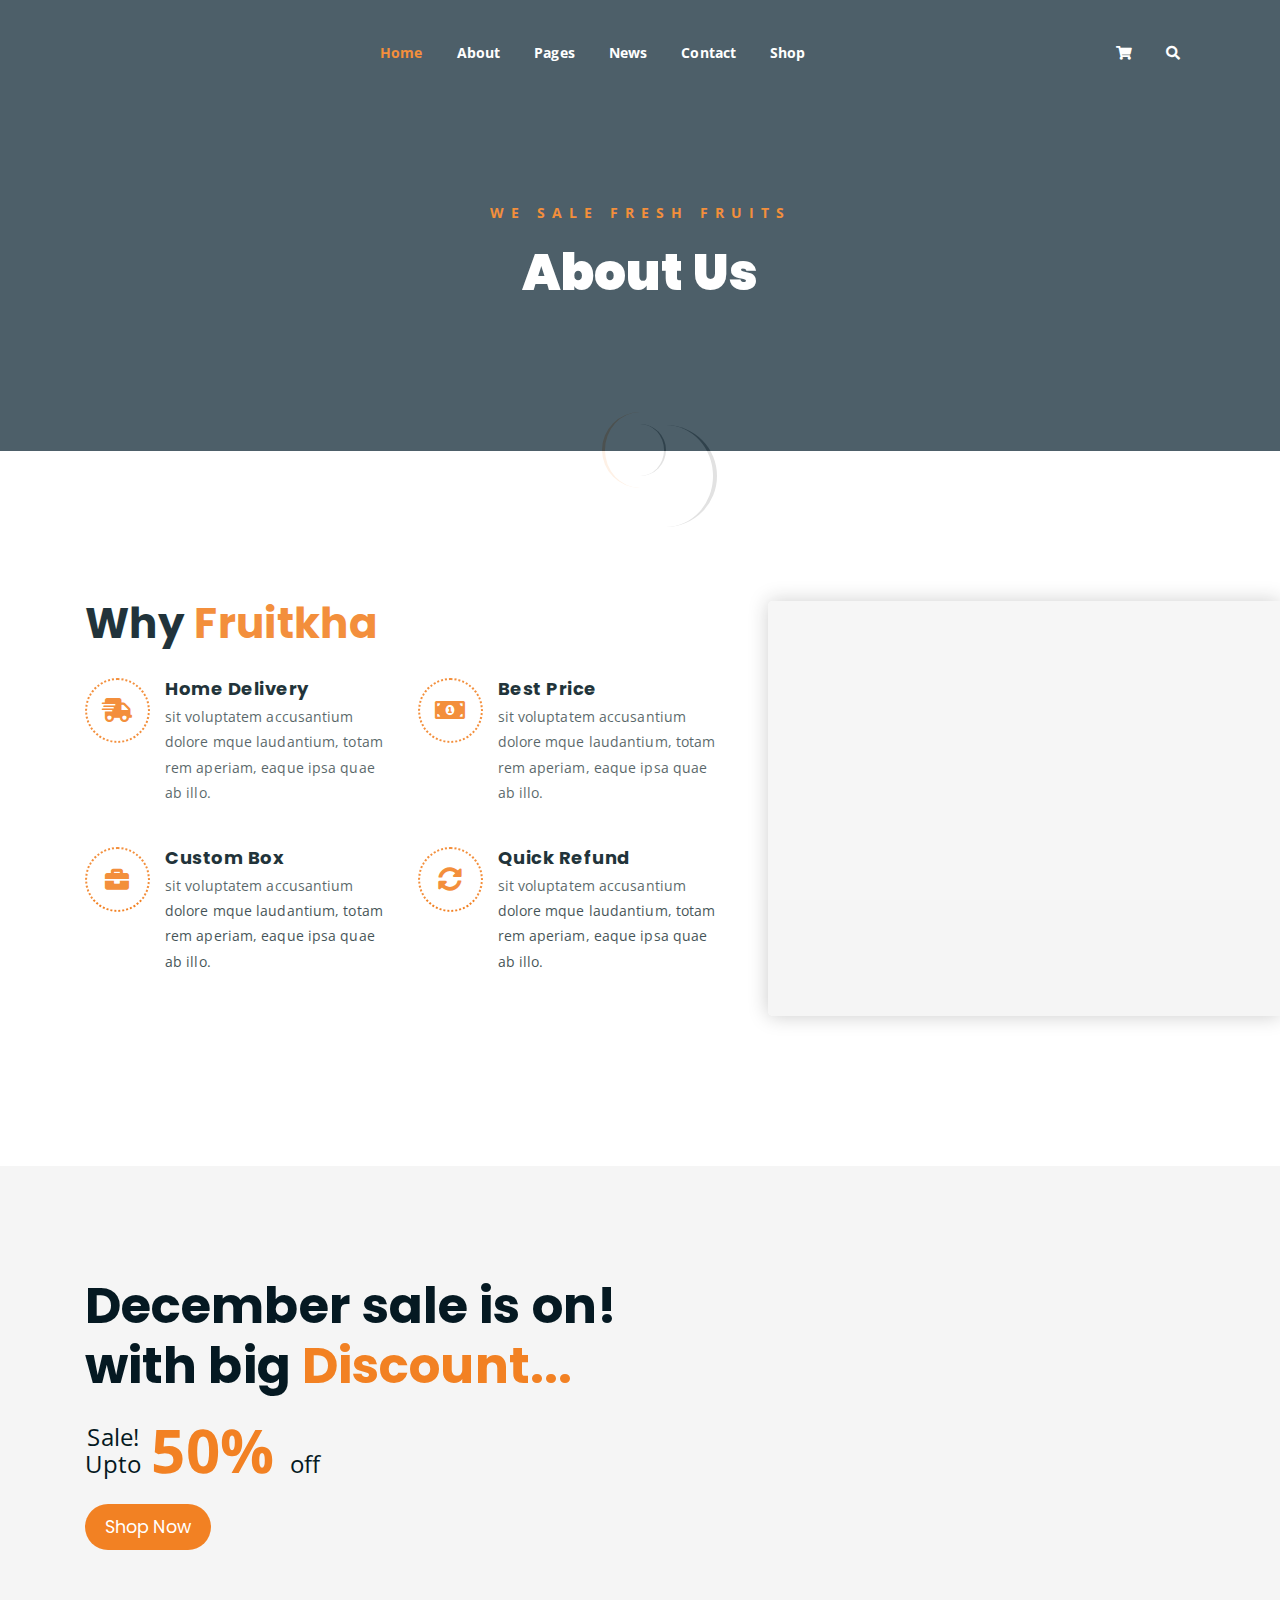
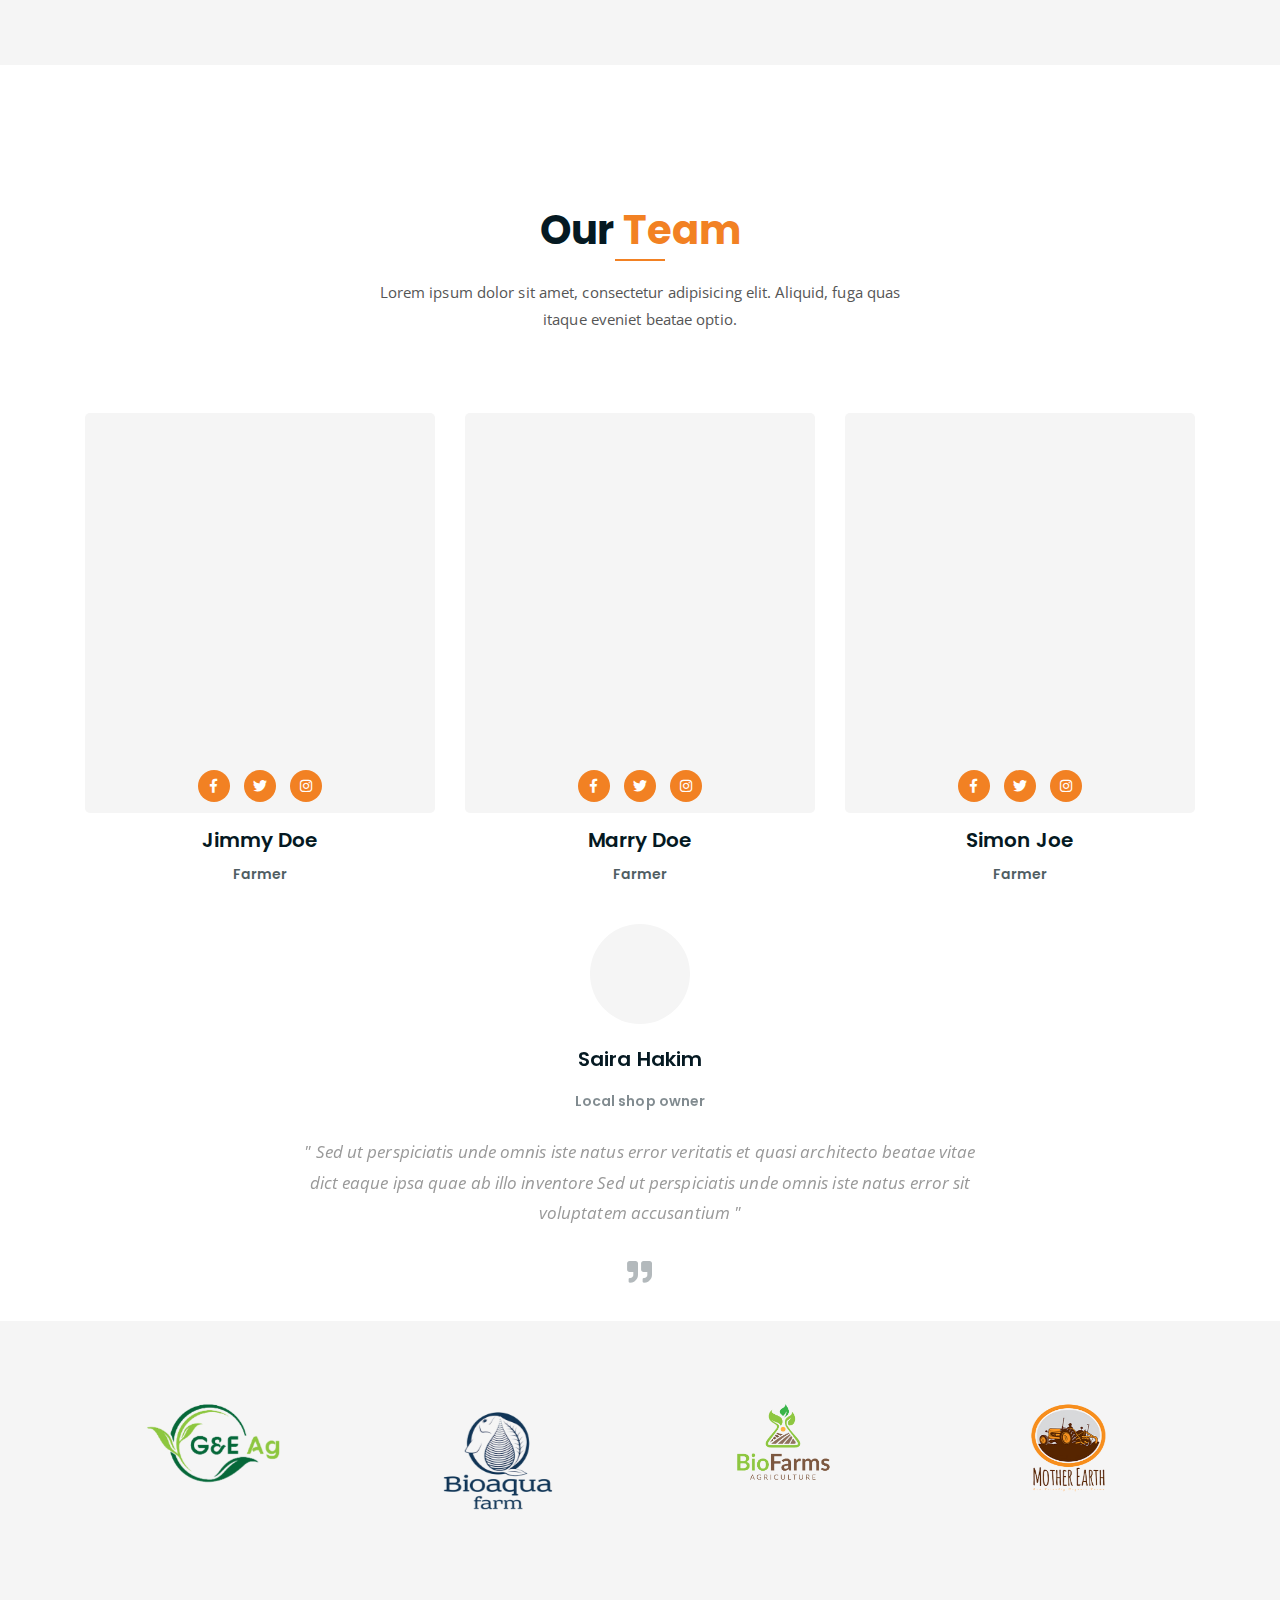
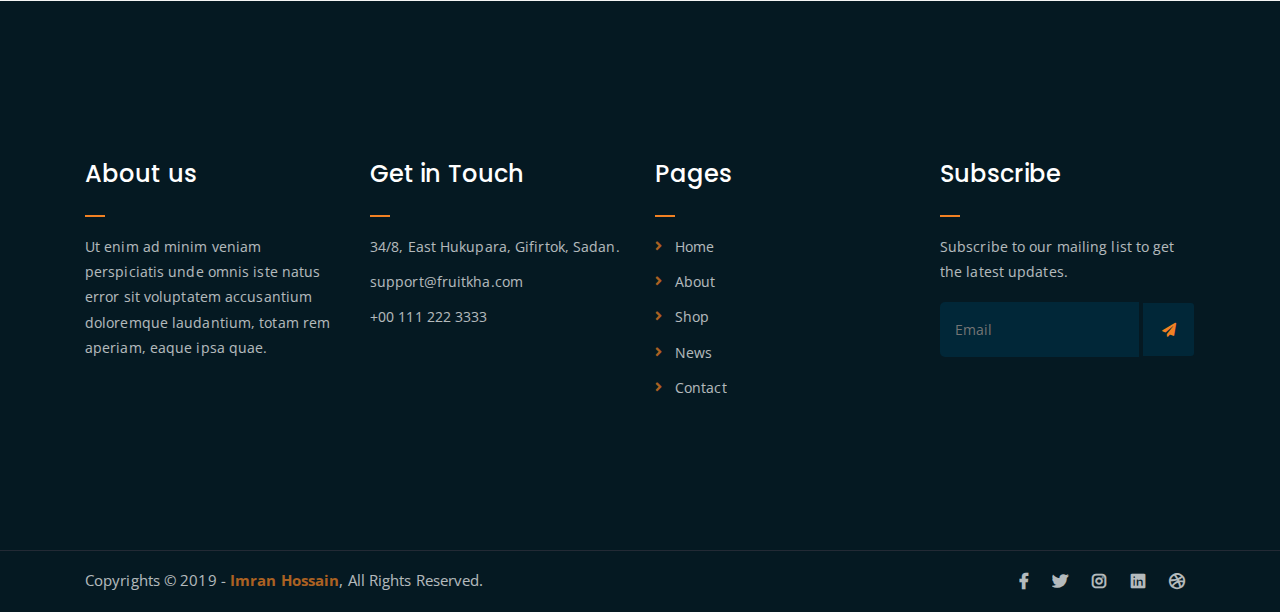
==== HTML CSS/about.html @ 10cfa1f8 "html and css work is in progress: home and gallery pages are near finished" ====
<!DOCTYPE html>
<html lang="en">
<head>
	<meta charset="UTF-8">
	<meta http-equiv="X-UA-Compatible" content="IE=edge">
	<meta name="viewport" content="width=device-width, initial-scale=1">
	<meta name="description" content="Responsive Bootstrap4 Shop Template, Created by Imran Hossain from https://imransdesign.com/">

	<!-- title -->
	<title>About</title>

	<!-- favicon -->
	<link rel="shortcut icon" type="image/png" href="assets/img/favicon.png">
	<!-- google font -->
	<link href="https://fonts.googleapis.com/css?family=Open+Sans:300,400,700" rel="stylesheet">
	<link href="https://fonts.googleapis.com/css?family=Poppins:400,700&display=swap" rel="stylesheet">
	<!-- fontawesome -->
	<link rel="stylesheet" href="assets/css/all.min.css">
	<!-- bootstrap -->
	<link rel="stylesheet" href="assets/bootstrap/css/bootstrap.min.css">
	<!-- owl carousel -->
	<link rel="stylesheet" href="assets/css/owl.carousel.css">
	<!-- magnific popup -->
	<link rel="stylesheet" href="assets/css/magnific-popup.css">
	<!-- animate css -->
	<link rel="stylesheet" href="assets/css/animate.css">
	<!-- mean menu css -->
	<link rel="stylesheet" href="assets/css/meanmenu.min.css">
	<!-- main style -->
	<link rel="stylesheet" href="assets/css/main.css">
	<!-- responsive -->
	<link rel="stylesheet" href="assets/css/responsive.css">

</head>
<body>
	
	<!--PreLoader-->
    <div class="loader">
        <div class="loader-inner">
            <div class="circle"></div>
        </div>
    </div>
    <!--PreLoader Ends-->
	
	<!-- header -->
	<div class="top-header-area" id="sticker">
		<div class="container">
			<div class="row">
				<div class="col-lg-12 col-sm-12 text-center">
					<div class="main-menu-wrap">
						<!-- logo -->
						<div class="site-logo">
							<a href="index.html">
								<img src="assets/img/logo.png" alt="">
							</a>
						</div>
						<!-- logo -->

						<!-- menu start -->
						<nav class="main-menu">
							<ul>
								<li class="current-list-item"><a href="#">Home</a>
									<ul class="sub-menu">
										<li><a href="index.html">Static Home</a></li>
										<li><a href="index_2.html">Slider Home</a></li>
									</ul>
								</li>
								<li><a href="about.html">About</a></li>
								<li><a href="#">Pages</a>
									<ul class="sub-menu">
										<li><a href="404.html">404 page</a></li>
										<li><a href="about.html">About</a></li>
										<li><a href="cart.html">Cart</a></li>
										<li><a href="checkout.html">Check Out</a></li>
										<li><a href="contact.html">Contact</a></li>
										<li><a href="news.html">News</a></li>
										<li><a href="shop.html">Shop</a></li>
									</ul>
								</li>
								<li><a href="news.html">News</a>
									<ul class="sub-menu">
										<li><a href="news.html">News</a></li>
										<li><a href="single-news.html">Single News</a></li>
									</ul>
								</li>
								<li><a href="contact.html">Contact</a></li>
								<li><a href="shop.html">Shop</a>
									<ul class="sub-menu">
										<li><a href="shop.html">Shop</a></li>
										<li><a href="checkout.html">Check Out</a></li>
										<li><a href="single-product.html">Single Product</a></li>
										<li><a href="cart.html">Cart</a></li>
									</ul>
								</li>
								<li>
									<div class="header-icons">
										<a class="shopping-cart" href="cart.html"><i class="fas fa-shopping-cart"></i></a>
										<a class="mobile-hide search-bar-icon" href="#"><i class="fas fa-search"></i></a>
									</div>
								</li>
							</ul>
						</nav>
						<a class="mobile-show search-bar-icon" href="#"><i class="fas fa-search"></i></a>
						<div class="mobile-menu"></div>
						<!-- menu end -->
					</div>
				</div>
			</div>
		</div>
	</div>
	<!-- end header -->

	<!-- search area -->
	<div class="search-area">
		<div class="container">
			<div class="row">
				<div class="col-lg-12">
					<span class="close-btn"><i class="fas fa-window-close"></i></span>
					<div class="search-bar">
						<div class="search-bar-tablecell">
							<h3>Search For:</h3>
							<input type="text" placeholder="Keywords">
							<button type="submit">Search <i class="fas fa-search"></i></button>
						</div>
					</div>
				</div>
			</div>
		</div>
	</div>
	<!-- end search arewa -->
	
	<!-- breadcrumb-section -->
	<div class="breadcrumb-section breadcrumb-bg">
		<div class="container">
			<div class="row">
				<div class="col-lg-8 offset-lg-2 text-center">
					<div class="breadcrumb-text">
						<p>We sale fresh fruits</p>
						<h1>About Us</h1>
					</div>
				</div>
			</div>
		</div>
	</div>
	<!-- end breadcrumb section -->

	<!-- featured section -->
	<div class="feature-bg">
		<div class="container">
			<div class="row">
				<div class="col-lg-7">
					<div class="featured-text">
						<h2 class="pb-3">Why <span class="orange-text">Fruitkha</span></h2>
						<div class="row">
							<div class="col-lg-6 col-md-6 mb-4 mb-md-5">
								<div class="list-box d-flex">
									<div class="list-icon">
										<i class="fas fa-shipping-fast"></i>
									</div>
									<div class="content">
										<h3>Home Delivery</h3>
										<p>sit voluptatem accusantium dolore mque laudantium, totam rem aperiam, eaque ipsa quae ab illo.</p>
									</div>
								</div>
							</div>
							<div class="col-lg-6 col-md-6 mb-5 mb-md-5">
								<div class="list-box d-flex">
									<div class="list-icon">
										<i class="fas fa-money-bill-alt"></i>
									</div>
									<div class="content">
										<h3>Best Price</h3>
										<p>sit voluptatem accusantium dolore mque laudantium, totam rem aperiam, eaque ipsa quae ab illo.</p>
									</div>
								</div>
							</div>
							<div class="col-lg-6 col-md-6 mb-5 mb-md-5">
								<div class="list-box d-flex">
									<div class="list-icon">
										<i class="fas fa-briefcase"></i>
									</div>
									<div class="content">
										<h3>Custom Box</h3>
										<p>sit voluptatem accusantium dolore mque laudantium, totam rem aperiam, eaque ipsa quae ab illo.</p>
									</div>
								</div>
							</div>
							<div class="col-lg-6 col-md-6">
								<div class="list-box d-flex">
									<div class="list-icon">
										<i class="fas fa-sync-alt"></i>
									</div>
									<div class="content">
										<h3>Quick Refund</h3>
										<p>sit voluptatem accusantium dolore mque laudantium, totam rem aperiam, eaque ipsa quae ab illo.</p>
									</div>
								</div>
							</div>
						</div>
					</div>
				</div>
			</div>
		</div>
	</div>
	<!-- end featured section -->

	<!-- shop banner -->
	<section class="shop-banner">
    	<div class="container">
        	<h3>December sale is on! <br> with big <span class="orange-text">Discount...</span></h3>
            <div class="sale-percent"><span>Sale! <br> Upto</span>50% <span>off</span></div>
            <a href="shop.html" class="cart-btn btn-lg">Shop Now</a>
        </div>
    </section>
	<!-- end shop banner -->

	<!-- team section -->
	<div class="mt-150">
		<div class="container">
			<div class="row">
				<div class="col-lg-8 offset-lg-2 text-center">
					<div class="section-title">
						<h3>Our <span class="orange-text">Team</span></h3>
						<p>Lorem ipsum dolor sit amet, consectetur adipisicing elit. Aliquid, fuga quas itaque eveniet beatae optio.</p>
					</div>
				</div>
			</div>
			<div class="row">
				<div class="col-lg-4 col-md-6">
					<div class="single-team-item">
						<div class="team-bg team-bg-1"></div>
						<h4>Jimmy Doe <span>Farmer</span></h4>
						<ul class="social-link-team">
							<li><a href="#" target="_blank"><i class="fab fa-facebook-f"></i></a></li>
							<li><a href="#" target="_blank"><i class="fab fa-twitter"></i></a></li>
							<li><a href="#" target="_blank"><i class="fab fa-instagram"></i></a></li>
						</ul>
					</div>
				</div>
				<div class="col-lg-4 col-md-6">
					<div class="single-team-item">
						<div class="team-bg team-bg-2"></div>
						<h4>Marry Doe <span>Farmer</span></h4>
						<ul class="social-link-team">
							<li><a href="#" target="_blank"><i class="fab fa-facebook-f"></i></a></li>
							<li><a href="#" target="_blank"><i class="fab fa-twitter"></i></a></li>
							<li><a href="#" target="_blank"><i class="fab fa-instagram"></i></a></li>
						</ul>
					</div>
				</div>
				<div class="col-lg-4 col-md-6 offset-md-3 offset-lg-0">
					<div class="single-team-item">
						<div class="team-bg team-bg-3"></div>
						<h4>Simon Joe <span>Farmer</span></h4>
						<ul class="social-link-team">
							<li><a href="#" target="_blank"><i class="fab fa-facebook-f"></i></a></li>
							<li><a href="#" target="_blank"><i class="fab fa-twitter"></i></a></li>
							<li><a href="#" target="_blank"><i class="fab fa-instagram"></i></a></li>
						</ul>
					</div>
				</div>
			</div>
		</div>
	</div>
	<!-- end team section -->

	<!-- testimonail-section -->
	<div class="testimonail-section mt-80 mb-150">
		<div class="container">
			<div class="row">
				<div class="col-lg-10 offset-lg-1 text-center">
					<div class="testimonial-sliders">
						<div class="single-testimonial-slider">
							<div class="client-avater">
								<img src="assets/img/avaters/avatar1.png" alt="">
							</div>
							<div class="client-meta">
								<h3>Saira Hakim <span>Local shop owner</span></h3>
								<p class="testimonial-body">
									" Sed ut perspiciatis unde omnis iste natus error veritatis et  quasi architecto beatae vitae dict eaque ipsa quae ab illo inventore Sed ut perspiciatis unde omnis iste natus error sit voluptatem accusantium "
								</p>
								<div class="last-icon">
									<i class="fas fa-quote-right"></i>
								</div>
							</div>
						</div>
						<div class="single-testimonial-slider">
							<div class="client-avater">
								<img src="assets/img/avaters/avatar2.png" alt="">
							</div>
							<div class="client-meta">
								<h3>David Niph <span>Local shop owner</span></h3>
								<p class="testimonial-body">
									" Sed ut perspiciatis unde omnis iste natus error veritatis et  quasi architecto beatae vitae dict eaque ipsa quae ab illo inventore Sed ut perspiciatis unde omnis iste natus error sit voluptatem accusantium "
								</p>
								<div class="last-icon">
									<i class="fas fa-quote-right"></i>
								</div>
							</div>
						</div>
						<div class="single-testimonial-slider">
							<div class="client-avater">
								<img src="assets/img/avaters/avatar3.png" alt="">
							</div>
							<div class="client-meta">
								<h3>Jacob Sikim <span>Local shop owner</span></h3>
								<p class="testimonial-body">
									" Sed ut perspiciatis unde omnis iste natus error veritatis et  quasi architecto beatae vitae dict eaque ipsa quae ab illo inventore Sed ut perspiciatis unde omnis iste natus error sit voluptatem accusantium "
								</p>
								<div class="last-icon">
									<i class="fas fa-quote-right"></i>
								</div>
							</div>
						</div>
					</div>
				</div>
			</div>
		</div>
	</div>
	<!-- end testimonail-section -->

	<!-- logo carousel -->
	<div class="logo-carousel-section">
		<div class="container">
			<div class="row">
				<div class="col-lg-12">
					<div class="logo-carousel-inner">
						<div class="single-logo-item">
							<img src="assets/img/company-logos/1.png" alt="">
						</div>
						<div class="single-logo-item">
							<img src="assets/img/company-logos/2.png" alt="">
						</div>
						<div class="single-logo-item">
							<img src="assets/img/company-logos/3.png" alt="">
						</div>
						<div class="single-logo-item">
							<img src="assets/img/company-logos/4.png" alt="">
						</div>
						<div class="single-logo-item">
							<img src="assets/img/company-logos/5.png" alt="">
						</div>
					</div>
				</div>
			</div>
		</div>
	</div>
	<!-- end logo carousel -->

	<!-- footer -->
	<div class="footer-area">
		<div class="container">
			<div class="row">
				<div class="col-lg-3 col-md-6">
					<div class="footer-box about-widget">
						<h2 class="widget-title">About us</h2>
						<p>Ut enim ad minim veniam perspiciatis unde omnis iste natus error sit voluptatem accusantium doloremque laudantium, totam rem aperiam, eaque ipsa quae.</p>
					</div>
				</div>
				<div class="col-lg-3 col-md-6">
					<div class="footer-box get-in-touch">
						<h2 class="widget-title">Get in Touch</h2>
						<ul>
							<li>34/8, East Hukupara, Gifirtok, Sadan.</li>
							<li>support@fruitkha.com</li>
							<li>+00 111 222 3333</li>
						</ul>
					</div>
				</div>
				<div class="col-lg-3 col-md-6">
					<div class="footer-box pages">
						<h2 class="widget-title">Pages</h2>
						<ul>
							<li><a href="index.html">Home</a></li>
							<li><a href="about.html">About</a></li>
							<li><a href="services.html">Shop</a></li>
							<li><a href="news.html">News</a></li>
							<li><a href="contact.html">Contact</a></li>
						</ul>
					</div>
				</div>
				<div class="col-lg-3 col-md-6">
					<div class="footer-box subscribe">
						<h2 class="widget-title">Subscribe</h2>
						<p>Subscribe to our mailing list to get the latest updates.</p>
						<form action="index.html">
							<input type="email" placeholder="Email">
							<button type="submit"><i class="fas fa-paper-plane"></i></button>
						</form>
					</div>
				</div>
			</div>
		</div>
	</div>
	<!-- end footer -->
	
	<!-- copyright -->
	<div class="copyright">
		<div class="container">
			<div class="row">
				<div class="col-lg-6 col-md-12">
					<p>Copyrights &copy; 2019 - <a href="https://imransdesign.com/">Imran Hossain</a>,  All Rights Reserved.</p>
				</div>
				<div class="col-lg-6 text-right col-md-12">
					<div class="social-icons">
						<ul>
							<li><a href="#" target="_blank"><i class="fab fa-facebook-f"></i></a></li>
							<li><a href="#" target="_blank"><i class="fab fa-twitter"></i></a></li>
							<li><a href="#" target="_blank"><i class="fab fa-instagram"></i></a></li>
							<li><a href="#" target="_blank"><i class="fab fa-linkedin"></i></a></li>
							<li><a href="#" target="_blank"><i class="fab fa-dribbble"></i></a></li>
						</ul>
					</div>
				</div>
			</div>
		</div>
	</div>
	<!-- end copyright -->
	
	<!-- jquery -->
	<script src="assets/js/jquery-1.11.3.min.js"></script>
	<!-- bootstrap -->
	<script src="assets/bootstrap/js/bootstrap.min.js"></script>
	<!-- count down -->
	<script src="assets/js/jquery.countdown.js"></script>
	<!-- isotope -->
	<script src="assets/js/jquery.isotope-3.0.6.min.js"></script>
	<!-- waypoints -->
	<script src="assets/js/waypoints.js"></script>
	<!-- owl carousel -->
	<script src="assets/js/owl.carousel.min.js"></script>
	<!-- magnific popup -->
	<script src="assets/js/jquery.magnific-popup.min.js"></script>
	<!-- mean menu -->
	<script src="assets/js/jquery.meanmenu.min.js"></script>
	<!-- sticker js -->
	<script src="assets/js/sticker.js"></script>
	<!-- main js -->
	<script src="assets/js/main.js"></script>

</body>
</html>
---- HTML CSS/assets/css/all.min.css ----
.fa,.fab,.fal,.far,.fas{-moz-osx-font-smoothing:grayscale;-webkit-font-smoothing:antialiased;display:inline-block;font-style:normal;font-variant:normal;text-rendering:auto;line-height:1}.fa-lg{font-size:1.33333em;line-height:.75em;vertical-align:-.0667em}.fa-xs{font-size:.75em}.fa-sm{font-size:.875em}.fa-1x{font-size:1em}.fa-2x{font-size:2em}.fa-3x{font-size:3em}.fa-4x{font-size:4em}.fa-5x{font-size:5em}.fa-6x{font-size:6em}.fa-7x{font-size:7em}.fa-8x{font-size:8em}.fa-9x{font-size:9em}.fa-10x{font-size:10em}.fa-fw{text-align:center;width:1.25em}.fa-ul{list-style-type:none;margin-left:2.5em;padding-left:0}.fa-ul>li{position:relative}.fa-li{left:-2em;position:absolute;text-align:center;width:2em;line-height:inherit}.fa-border{border:.08em solid #eee;border-radius:.1em;padding:.2em .25em .15em}.fa-pull-left{float:left}.fa-pull-right{float:right}.fa.fa-pull-left,.fab.fa-pull-left,.fal.fa-pull-left,.far.fa-pull-left,.fas.fa-pull-left{margin-right:.3em}.fa.fa-pull-right,.fab.fa-pull-right,.fal.fa-pull-right,.far.fa-pull-right,.fas.fa-pull-right{margin-left:.3em}.fa-spin{animation:fa-spin 2s infinite linear}.fa-pulse{animation:fa-spin 1s infinite steps(8)}@keyframes fa-spin{0%{transform:rotate(0deg)}to{transform:rotate(1turn)}}.fa-rotate-90{-ms-filter:"progid:DXImageTransform.Microsoft.BasicImage(rotation=1)";transform:rotate(90deg)}.fa-rotate-180{-ms-filter:"progid:DXImageTransform.Microsoft.BasicImage(rotation=2)";transform:rotate(180deg)}.fa-rotate-270{-ms-filter:"progid:DXImageTransform.Microsoft.BasicImage(rotation=3)";transform:rotate(270deg)}.fa-flip-horizontal{-ms-filter:"progid:DXImageTransform.Microsoft.BasicImage(rotation=0, mirror=1)";transform:scaleX(-1)}.fa-flip-vertical{transform:scaleY(-1)}.fa-flip-horizontal.fa-flip-vertical,.fa-flip-vertical{-ms-filter:"progid:DXImageTransform.Microsoft.BasicImage(rotation=2, mirror=1)"}.fa-flip-horizontal.fa-flip-vertical{transform:scale(-1)}:root .fa-flip-horizontal,:root .fa-flip-vertical,:root .fa-rotate-90,:root .fa-rotate-180,:root .fa-rotate-270{filter:none}.fa-stack{display:inline-block;height:2em;line-height:2em;position:relative;vertical-align:middle;width:2.5em}.fa-stack-1x,.fa-stack-2x{left:0;position:absolute;text-align:center;width:100%}.fa-stack-1x{line-height:inherit}.fa-stack-2x{font-size:2em}.fa-inverse{color:#fff}.fa-500px:before{content:"\f26e"}.fa-accessible-icon:before{content:"\f368"}.fa-accusoft:before{content:"\f369"}.fa-acquisitions-incorporated:before{content:"\f6af"}.fa-ad:before{content:"\f641"}.fa-address-book:before{content:"\f2b9"}.fa-address-card:before{content:"\f2bb"}.fa-adjust:before{content:"\f042"}.fa-adn:before{content:"\f170"}.fa-adobe:before{content:"\f778"}.fa-adversal:before{content:"\f36a"}.fa-affiliatetheme:before{content:"\f36b"}.fa-air-freshener:before{content:"\f5d0"}.fa-algolia:before{content:"\f36c"}.fa-align-center:before{content:"\f037"}.fa-align-justify:before{content:"\f039"}.fa-align-left:before{content:"\f036"}.fa-align-right:before{content:"\f038"}.fa-alipay:before{content:"\f642"}.fa-allergies:before{content:"\f461"}.fa-amazon:before{content:"\f270"}.fa-amazon-pay:before{content:"\f42c"}.fa-ambulance:before{content:"\f0f9"}.fa-american-sign-language-interpreting:before{content:"\f2a3"}.fa-amilia:before{content:"\f36d"}.fa-anchor:before{content:"\f13d"}.fa-android:before{content:"\f17b"}.fa-angellist:before{content:"\f209"}.fa-angle-double-down:before{content:"\f103"}.fa-angle-double-left:before{content:"\f100"}.fa-angle-double-right:before{content:"\f101"}.fa-angle-double-up:before{content:"\f102"}.fa-angle-down:before{content:"\f107"}.fa-angle-left:before{content:"\f104"}.fa-angle-right:before{content:"\f105"}.fa-angle-up:before{content:"\f106"}.fa-angry:before{content:"\f556"}.fa-angrycreative:before{content:"\f36e"}.fa-angular:before{content:"\f420"}.fa-ankh:before{content:"\f644"}.fa-app-store:before{content:"\f36f"}.fa-app-store-ios:before{content:"\f370"}.fa-apper:before{content:"\f371"}.fa-apple:before{content:"\f179"}.fa-apple-alt:before{content:"\f5d1"}.fa-apple-pay:before{content:"\f415"}.fa-archive:before{content:"\f187"}.fa-archway:before{content:"\f557"}.fa-arrow-alt-circle-down:before{content:"\f358"}.fa-arrow-alt-circle-left:before{content:"\f359"}.fa-arrow-alt-circle-right:before{content:"\f35a"}.fa-arrow-alt-circle-up:before{content:"\f35b"}.fa-arrow-circle-down:before{content:"\f0ab"}.fa-arrow-circle-left:before{content:"\f0a8"}.fa-arrow-circle-right:before{content:"\f0a9"}.fa-arrow-circle-up:before{content:"\f0aa"}.fa-arrow-down:before{content:"\f063"}.fa-arrow-left:before{content:"\f060"}.fa-arrow-right:before{content:"\f061"}.fa-arrow-up:before{content:"\f062"}.fa-arrows-alt:before{content:"\f0b2"}.fa-arrows-alt-h:before{content:"\f337"}.fa-arrows-alt-v:before{content:"\f338"}.fa-artstation:before{content:"\f77a"}.fa-assistive-listening-systems:before{content:"\f2a2"}.fa-asterisk:before{content:"\f069"}.fa-asymmetrik:before{content:"\f372"}.fa-at:before{content:"\f1fa"}.fa-atlas:before{content:"\f558"}.fa-atlassian:before{content:"\f77b"}.fa-atom:before{content:"\f5d2"}.fa-audible:before{content:"\f373"}.fa-audio-description:before{content:"\f29e"}.fa-autoprefixer:before{content:"\f41c"}.fa-avianex:before{content:"\f374"}.fa-aviato:before{content:"\f421"}.fa-award:before{content:"\f559"}.fa-aws:before{content:"\f375"}.fa-baby:before{content:"\f77c"}.fa-baby-carriage:before{content:"\f77d"}.fa-backspace:before{content:"\f55a"}.fa-backward:before{content:"\f04a"}.fa-balance-scale:before{content:"\f24e"}.fa-ban:before{content:"\f05e"}.fa-band-aid:before{content:"\f462"}.fa-bandcamp:before{content:"\f2d5"}.fa-barcode:before{content:"\f02a"}.fa-bars:before{content:"\f0c9"}.fa-baseball-ball:before{content:"\f433"}.fa-basketball-ball:before{content:"\f434"}.fa-bath:before{content:"\f2cd"}.fa-battery-empty:before{content:"\f244"}.fa-battery-full:before{content:"\f240"}.fa-battery-half:before{content:"\f242"}.fa-battery-quarter:before{content:"\f243"}.fa-battery-three-quarters:before{content:"\f241"}.fa-bed:before{content:"\f236"}.fa-beer:before{content:"\f0fc"}.fa-behance:before{content:"\f1b4"}.fa-behance-square:before{content:"\f1b5"}.fa-bell:before{content:"\f0f3"}.fa-bell-slash:before{content:"\f1f6"}.fa-bezier-curve:before{content:"\f55b"}.fa-bible:before{content:"\f647"}.fa-bicycle:before{content:"\f206"}.fa-bimobject:before{content:"\f378"}.fa-binoculars:before{content:"\f1e5"}.fa-biohazard:before{content:"\f780"}.fa-birthday-cake:before{content:"\f1fd"}.fa-bitbucket:before{content:"\f171"}.fa-bitcoin:before{content:"\f379"}.fa-bity:before{content:"\f37a"}.fa-black-tie:before{content:"\f27e"}.fa-blackberry:before{content:"\f37b"}.fa-blender:before{content:"\f517"}.fa-blender-phone:before{content:"\f6b6"}.fa-blind:before{content:"\f29d"}.fa-blog:before{content:"\f781"}.fa-blogger:before{content:"\f37c"}.fa-blogger-b:before{content:"\f37d"}.fa-bluetooth:before{content:"\f293"}.fa-bluetooth-b:before{content:"\f294"}.fa-bold:before{content:"\f032"}.fa-bolt:before{content:"\f0e7"}.fa-bomb:before{content:"\f1e2"}.fa-bone:before{content:"\f5d7"}.fa-bong:before{content:"\f55c"}.fa-book:before{content:"\f02d"}.fa-book-dead:before{content:"\f6b7"}.fa-book-open:before{content:"\f518"}.fa-book-reader:before{content:"\f5da"}.fa-bookmark:before{content:"\f02e"}.fa-bowling-ball:before{content:"\f436"}.fa-box:before{content:"\f466"}.fa-box-open:before{content:"\f49e"}.fa-boxes:before{content:"\f468"}.fa-braille:before{content:"\f2a1"}.fa-brain:before{content:"\f5dc"}.fa-briefcase:before{content:"\f0b1"}.fa-briefcase-medical:before{content:"\f469"}.fa-broadcast-tower:before{content:"\f519"}.fa-broom:before{content:"\f51a"}.fa-brush:before{content:"\f55d"}.fa-btc:before{content:"\f15a"}.fa-bug:before{content:"\f188"}.fa-building:before{content:"\f1ad"}.fa-bullhorn:before{content:"\f0a1"}.fa-bullseye:before{content:"\f140"}.fa-burn:before{content:"\f46a"}.fa-buromobelexperte:before{content:"\f37f"}.fa-bus:before{content:"\f207"}.fa-bus-alt:before{content:"\f55e"}.fa-business-time:before{content:"\f64a"}.fa-buysellads:before{content:"\f20d"}.fa-calculator:before{content:"\f1ec"}.fa-calendar:before{content:"\f133"}.fa-calendar-alt:before{content:"\f073"}.fa-calendar-check:before{content:"\f274"}.fa-calendar-day:before{content:"\f783"}.fa-calendar-minus:before{content:"\f272"}.fa-calendar-plus:before{content:"\f271"}.fa-calendar-times:before{content:"\f273"}.fa-calendar-week:before{content:"\f784"}.fa-camera:before{content:"\f030"}.fa-camera-retro:before{content:"\f083"}.fa-campground:before{content:"\f6bb"}.fa-canadian-maple-leaf:before{content:"\f785"}.fa-candy-cane:before{content:"\f786"}.fa-cannabis:before{content:"\f55f"}.fa-capsules:before{content:"\f46b"}.fa-car:before{content:"\f1b9"}.fa-car-alt:before{content:"\f5de"}.fa-car-battery:before{content:"\f5df"}.fa-car-crash:before{content:"\f5e1"}.fa-car-side:before{content:"\f5e4"}.fa-caret-down:before{content:"\f0d7"}.fa-caret-left:before{content:"\f0d9"}.fa-caret-right:before{content:"\f0da"}.fa-caret-square-down:before{content:"\f150"}.fa-caret-square-left:before{content:"\f191"}.fa-caret-square-right:before{content:"\f152"}.fa-caret-square-up:before{content:"\f151"}.fa-caret-up:before{content:"\f0d8"}.fa-carrot:before{content:"\f787"}.fa-cart-arrow-down:before{content:"\f218"}.fa-cart-plus:before{content:"\f217"}.fa-cash-register:before{content:"\f788"}.fa-cat:before{content:"\f6be"}.fa-cc-amazon-pay:before{content:"\f42d"}.fa-cc-amex:before{content:"\f1f3"}.fa-cc-apple-pay:before{content:"\f416"}.fa-cc-diners-club:before{content:"\f24c"}.fa-cc-discover:before{content:"\f1f2"}.fa-cc-jcb:before{content:"\f24b"}.fa-cc-mastercard:before{content:"\f1f1"}.fa-cc-paypal:before{content:"\f1f4"}.fa-cc-stripe:before{content:"\f1f5"}.fa-cc-visa:before{content:"\f1f0"}.fa-centercode:before{content:"\f380"}.fa-centos:before{content:"\f789"}.fa-certificate:before{content:"\f0a3"}.fa-chair:before{content:"\f6c0"}.fa-chalkboard:before{content:"\f51b"}.fa-chalkboard-teacher:before{content:"\f51c"}.fa-charging-station:before{content:"\f5e7"}.fa-chart-area:before{content:"\f1fe"}.fa-chart-bar:before{content:"\f080"}.fa-chart-line:before{content:"\f201"}.fa-chart-pie:before{content:"\f200"}.fa-check:before{content:"\f00c"}.fa-check-circle:before{content:"\f058"}.fa-check-double:before{content:"\f560"}.fa-check-square:before{content:"\f14a"}.fa-chess:before{content:"\f439"}.fa-chess-bishop:before{content:"\f43a"}.fa-chess-board:before{content:"\f43c"}.fa-chess-king:before{content:"\f43f"}.fa-chess-knight:before{content:"\f441"}.fa-chess-pawn:before{content:"\f443"}.fa-chess-queen:before{content:"\f445"}.fa-chess-rook:before{content:"\f447"}.fa-chevron-circle-down:before{content:"\f13a"}.fa-chevron-circle-left:before{content:"\f137"}.fa-chevron-circle-right:before{content:"\f138"}.fa-chevron-circle-up:before{content:"\f139"}.fa-chevron-down:before{content:"\f078"}.fa-chevron-left:before{content:"\f053"}.fa-chevron-right:before{content:"\f054"}.fa-chevron-up:before{content:"\f077"}.fa-child:before{content:"\f1ae"}.fa-chrome:before{content:"\f268"}.fa-church:before{content:"\f51d"}.fa-circle:before{content:"\f111"}.fa-circle-notch:before{content:"\f1ce"}.fa-city:before{content:"\f64f"}.fa-clipboard:before{content:"\f328"}.fa-clipboard-check:before{content:"\f46c"}.fa-clipboard-list:before{content:"\f46d"}.fa-clock:before{content:"\f017"}.fa-clone:before{content:"\f24d"}.fa-closed-captioning:before{content:"\f20a"}.fa-cloud:before{content:"\f0c2"}.fa-cloud-download-alt:before{content:"\f381"}.fa-cloud-meatball:before{content:"\f73b"}.fa-cloud-moon:before{content:"\f6c3"}.fa-cloud-moon-rain:before{content:"\f73c"}.fa-cloud-rain:before{content:"\f73d"}.fa-cloud-showers-heavy:before{content:"\f740"}.fa-cloud-sun:before{content:"\f6c4"}.fa-cloud-sun-rain:before{content:"\f743"}.fa-cloud-upload-alt:before{content:"\f382"}.fa-cloudscale:before{content:"\f383"}.fa-cloudsmith:before{content:"\f384"}.fa-cloudversify:before{content:"\f385"}.fa-cocktail:before{content:"\f561"}.fa-code:before{content:"\f121"}.fa-code-branch:before{content:"\f126"}.fa-codepen:before{content:"\f1cb"}.fa-codiepie:before{content:"\f284"}.fa-coffee:before{content:"\f0f4"}.fa-cog:before{content:"\f013"}.fa-cogs:before{content:"\f085"}.fa-coins:before{content:"\f51e"}.fa-columns:before{content:"\f0db"}.fa-comment:before{content:"\f075"}.fa-comment-alt:before{content:"\f27a"}.fa-comment-dollar:before{content:"\f651"}.fa-comment-dots:before{content:"\f4ad"}.fa-comment-slash:before{content:"\f4b3"}.fa-comments:before{content:"\f086"}.fa-comments-dollar:before{content:"\f653"}.fa-compact-disc:before{content:"\f51f"}.fa-compass:before{content:"\f14e"}.fa-compress:before{content:"\f066"}.fa-compress-arrows-alt:before{content:"\f78c"}.fa-concierge-bell:before{content:"\f562"}.fa-confluence:before{content:"\f78d"}.fa-connectdevelop:before{content:"\f20e"}.fa-contao:before{content:"\f26d"}.fa-cookie:before{content:"\f563"}.fa-cookie-bite:before{content:"\f564"}.fa-copy:before{content:"\f0c5"}.fa-copyright:before{content:"\f1f9"}.fa-couch:before{content:"\f4b8"}.fa-cpanel:before{content:"\f388"}.fa-creative-commons:before{content:"\f25e"}.fa-creative-commons-by:before{content:"\f4e7"}.fa-creative-commons-nc:before{content:"\f4e8"}.fa-creative-commons-nc-eu:before{content:"\f4e9"}.fa-creative-commons-nc-jp:before{content:"\f4ea"}.fa-creative-commons-nd:before{content:"\f4eb"}.fa-creative-commons-pd:before{content:"\f4ec"}.fa-creative-commons-pd-alt:before{content:"\f4ed"}.fa-creative-commons-remix:before{content:"\f4ee"}.fa-creative-commons-sa:before{content:"\f4ef"}.fa-creative-commons-sampling:before{content:"\f4f0"}.fa-creative-commons-sampling-plus:before{content:"\f4f1"}.fa-creative-commons-share:before{content:"\f4f2"}.fa-creative-commons-zero:before{content:"\f4f3"}.fa-credit-card:before{content:"\f09d"}.fa-critical-role:before{content:"\f6c9"}.fa-crop:before{content:"\f125"}.fa-crop-alt:before{content:"\f565"}.fa-cross:before{content:"\f654"}.fa-crosshairs:before{content:"\f05b"}.fa-crow:before{content:"\f520"}.fa-crown:before{content:"\f521"}.fa-css3:before{content:"\f13c"}.fa-css3-alt:before{content:"\f38b"}.fa-cube:before{content:"\f1b2"}.fa-cubes:before{content:"\f1b3"}.fa-cut:before{content:"\f0c4"}.fa-cuttlefish:before{content:"\f38c"}.fa-d-and-d:before{content:"\f38d"}.fa-d-and-d-beyond:before{content:"\f6ca"}.fa-dashcube:before{content:"\f210"}.fa-database:before{content:"\f1c0"}.fa-deaf:before{content:"\f2a4"}.fa-delicious:before{content:"\f1a5"}.fa-democrat:before{content:"\f747"}.fa-deploydog:before{content:"\f38e"}.fa-deskpro:before{content:"\f38f"}.fa-desktop:before{content:"\f108"}.fa-dev:before{content:"\f6cc"}.fa-deviantart:before{content:"\f1bd"}.fa-dharmachakra:before{content:"\f655"}.fa-dhl:before{content:"\f790"}.fa-diagnoses:before{content:"\f470"}.fa-diaspora:before{content:"\f791"}.fa-dice:before{content:"\f522"}.fa-dice-d20:before{content:"\f6cf"}.fa-dice-d6:before{content:"\f6d1"}.fa-dice-five:before{content:"\f523"}.fa-dice-four:before{content:"\f524"}.fa-dice-one:before{content:"\f525"}.fa-dice-six:before{content:"\f526"}.fa-dice-three:before{content:"\f527"}.fa-dice-two:before{content:"\f528"}.fa-digg:before{content:"\f1a6"}.fa-digital-ocean:before{content:"\f391"}.fa-digital-tachograph:before{content:"\f566"}.fa-directions:before{content:"\f5eb"}.fa-discord:before{content:"\f392"}.fa-discourse:before{content:"\f393"}.fa-divide:before{content:"\f529"}.fa-dizzy:before{content:"\f567"}.fa-dna:before{content:"\f471"}.fa-dochub:before{content:"\f394"}.fa-docker:before{content:"\f395"}.fa-dog:before{content:"\f6d3"}.fa-dollar-sign:before{content:"\f155"}.fa-dolly:before{content:"\f472"}.fa-dolly-flatbed:before{content:"\f474"}.fa-donate:before{content:"\f4b9"}.fa-door-closed:before{content:"\f52a"}.fa-door-open:before{content:"\f52b"}.fa-dot-circle:before{content:"\f192"}.fa-dove:before{content:"\f4ba"}.fa-download:before{content:"\f019"}.fa-draft2digital:before{content:"\f396"}.fa-drafting-compass:before{content:"\f568"}.fa-dragon:before{content:"\f6d5"}.fa-draw-polygon:before{content:"\f5ee"}.fa-dribbble:before{content:"\f17d"}.fa-dribbble-square:before{content:"\f397"}.fa-dropbox:before{content:"\f16b"}.fa-drum:before{content:"\f569"}.fa-drum-steelpan:before{content:"\f56a"}.fa-drumstick-bite:before{content:"\f6d7"}.fa-drupal:before{content:"\f1a9"}.fa-dumbbell:before{content:"\f44b"}.fa-dumpster:before{content:"\f793"}.fa-dumpster-fire:before{content:"\f794"}.fa-dungeon:before{content:"\f6d9"}.fa-dyalog:before{content:"\f399"}.fa-earlybirds:before{content:"\f39a"}.fa-ebay:before{content:"\f4f4"}.fa-edge:before{content:"\f282"}.fa-edit:before{content:"\f044"}.fa-eject:before{content:"\f052"}.fa-elementor:before{content:"\f430"}.fa-ellipsis-h:before{content:"\f141"}.fa-ellipsis-v:before{content:"\f142"}.fa-ello:before{content:"\f5f1"}.fa-ember:before{content:"\f423"}.fa-empire:before{content:"\f1d1"}.fa-envelope:before{content:"\f0e0"}.fa-envelope-open:before{content:"\f2b6"}.fa-envelope-open-text:before{content:"\f658"}.fa-envelope-square:before{content:"\f199"}.fa-envira:before{content:"\f299"}.fa-equals:before{content:"\f52c"}.fa-eraser:before{content:"\f12d"}.fa-erlang:before{content:"\f39d"}.fa-ethereum:before{content:"\f42e"}.fa-ethernet:before{content:"\f796"}.fa-etsy:before{content:"\f2d7"}.fa-euro-sign:before{content:"\f153"}.fa-exchange-alt:before{content:"\f362"}.fa-exclamation:before{content:"\f12a"}.fa-exclamation-circle:before{content:"\f06a"}.fa-exclamation-triangle:before{content:"\f071"}.fa-expand:before{content:"\f065"}.fa-expand-arrows-alt:before{content:"\f31e"}.fa-expeditedssl:before{content:"\f23e"}.fa-external-link-alt:before{content:"\f35d"}.fa-external-link-square-alt:before{content:"\f360"}.fa-eye:before{content:"\f06e"}.fa-eye-dropper:before{content:"\f1fb"}.fa-eye-slash:before{content:"\f070"}.fa-facebook:before{content:"\f09a"}.fa-facebook-f:before{content:"\f39e"}.fa-facebook-messenger:before{content:"\f39f"}.fa-facebook-square:before{content:"\f082"}.fa-fantasy-flight-games:before{content:"\f6dc"}.fa-fast-backward:before{content:"\f049"}.fa-fast-forward:before{content:"\f050"}.fa-fax:before{content:"\f1ac"}.fa-feather:before{content:"\f52d"}.fa-feather-alt:before{content:"\f56b"}.fa-fedex:before{content:"\f797"}.fa-fedora:before{content:"\f798"}.fa-female:before{content:"\f182"}.fa-fighter-jet:before{content:"\f0fb"}.fa-figma:before{content:"\f799"}.fa-file:before{content:"\f15b"}.fa-file-alt:before{content:"\f15c"}.fa-file-archive:before{content:"\f1c6"}.fa-file-audio:before{content:"\f1c7"}.fa-file-code:before{content:"\f1c9"}.fa-file-contract:before{content:"\f56c"}.fa-file-csv:before{content:"\f6dd"}.fa-file-download:before{content:"\f56d"}.fa-file-excel:before{content:"\f1c3"}.fa-file-export:before{content:"\f56e"}.fa-file-image:before{content:"\f1c5"}.fa-file-import:before{content:"\f56f"}.fa-file-invoice:before{content:"\f570"}.fa-file-invoice-dollar:before{content:"\f571"}.fa-file-medical:before{content:"\f477"}.fa-file-medical-alt:before{content:"\f478"}.fa-file-pdf:before{content:"\f1c1"}.fa-file-powerpoint:before{content:"\f1c4"}.fa-file-prescription:before{content:"\f572"}.fa-file-signature:before{content:"\f573"}.fa-file-upload:before{content:"\f574"}.fa-file-video:before{content:"\f1c8"}.fa-file-word:before{content:"\f1c2"}.fa-fill:before{content:"\f575"}.fa-fill-drip:before{content:"\f576"}.fa-film:before{content:"\f008"}.fa-filter:before{content:"\f0b0"}.fa-fingerprint:before{content:"\f577"}.fa-fire:before{content:"\f06d"}.fa-fire-alt:before{content:"\f7e4"}.fa-fire-extinguisher:before{content:"\f134"}.fa-firefox:before{content:"\f269"}.fa-first-aid:before{content:"\f479"}.fa-first-order:before{content:"\f2b0"}.fa-first-order-alt:before{content:"\f50a"}.fa-firstdraft:before{content:"\f3a1"}.fa-fish:before{content:"\f578"}.fa-fist-raised:before{content:"\f6de"}.fa-flag:before{content:"\f024"}.fa-flag-checkered:before{content:"\f11e"}.fa-flag-usa:before{content:"\f74d"}.fa-flask:before{content:"\f0c3"}.fa-flickr:before{content:"\f16e"}.fa-flipboard:before{content:"\f44d"}.fa-flushed:before{content:"\f579"}.fa-fly:before{content:"\f417"}.fa-folder:before{content:"\f07b"}.fa-folder-minus:before{content:"\f65d"}.fa-folder-open:before{content:"\f07c"}.fa-folder-plus:before{content:"\f65e"}.fa-font:before{content:"\f031"}.fa-font-awesome:before{content:"\f2b4"}.fa-font-awesome-alt:before{content:"\f35c"}.fa-font-awesome-flag:before{content:"\f425"}.fa-font-awesome-logo-full:before{content:"\f4e6"}.fa-fonticons:before{content:"\f280"}.fa-fonticons-fi:before{content:"\f3a2"}.fa-football-ball:before{content:"\f44e"}.fa-fort-awesome:before{content:"\f286"}.fa-fort-awesome-alt:before{content:"\f3a3"}.fa-forumbee:before{content:"\f211"}.fa-forward:before{content:"\f04e"}.fa-foursquare:before{content:"\f180"}.fa-free-code-camp:before{content:"\f2c5"}.fa-freebsd:before{content:"\f3a4"}.fa-frog:before{content:"\f52e"}.fa-frown:before{content:"\f119"}.fa-frown-open:before{content:"\f57a"}.fa-fulcrum:before{content:"\f50b"}.fa-funnel-dollar:before{content:"\f662"}.fa-futbol:before{content:"\f1e3"}.fa-galactic-republic:before{content:"\f50c"}.fa-galactic-senate:before{content:"\f50d"}.fa-gamepad:before{content:"\f11b"}.fa-gas-pump:before{content:"\f52f"}.fa-gavel:before{content:"\f0e3"}.fa-gem:before{content:"\f3a5"}.fa-genderless:before{content:"\f22d"}.fa-get-pocket:before{content:"\f265"}.fa-gg:before{content:"\f260"}.fa-gg-circle:before{content:"\f261"}.fa-ghost:before{content:"\f6e2"}.fa-gift:before{content:"\f06b"}.fa-gifts:before{content:"\f79c"}.fa-git:before{content:"\f1d3"}.fa-git-square:before{content:"\f1d2"}.fa-github:before{content:"\f09b"}.fa-github-alt:before{content:"\f113"}.fa-github-square:before{content:"\f092"}.fa-gitkraken:before{content:"\f3a6"}.fa-gitlab:before{content:"\f296"}.fa-gitter:before{content:"\f426"}.fa-glass-cheers:before{content:"\f79f"}.fa-glass-martini:before{content:"\f000"}.fa-glass-martini-alt:before{content:"\f57b"}.fa-glass-whiskey:before{content:"\f7a0"}.fa-glasses:before{content:"\f530"}.fa-glide:before{content:"\f2a5"}.fa-glide-g:before{content:"\f2a6"}.fa-globe:before{content:"\f0ac"}.fa-globe-africa:before{content:"\f57c"}.fa-globe-americas:before{content:"\f57d"}.fa-globe-asia:before{content:"\f57e"}.fa-globe-europe:before{content:"\f7a2"}.fa-gofore:before{content:"\f3a7"}.fa-golf-ball:before{content:"\f450"}.fa-goodreads:before{content:"\f3a8"}.fa-goodreads-g:before{content:"\f3a9"}.fa-google:before{content:"\f1a0"}.fa-google-drive:before{content:"\f3aa"}.fa-google-play:before{content:"\f3ab"}.fa-google-plus:before{content:"\f2b3"}.fa-google-plus-g:before{content:"\f0d5"}.fa-google-plus-square:before{content:"\f0d4"}.fa-google-wallet:before{content:"\f1ee"}.fa-gopuram:before{content:"\f664"}.fa-graduation-cap:before{content:"\f19d"}.fa-gratipay:before{content:"\f184"}.fa-grav:before{content:"\f2d6"}.fa-greater-than:before{content:"\f531"}.fa-greater-than-equal:before{content:"\f532"}.fa-grimace:before{content:"\f57f"}.fa-grin:before{content:"\f580"}.fa-grin-alt:before{content:"\f581"}.fa-grin-beam:before{content:"\f582"}.fa-grin-beam-sweat:before{content:"\f583"}.fa-grin-hearts:before{content:"\f584"}.fa-grin-squint:before{content:"\f585"}.fa-grin-squint-tears:before{content:"\f586"}.fa-grin-stars:before{content:"\f587"}.fa-grin-tears:before{content:"\f588"}.fa-grin-tongue:before{content:"\f589"}.fa-grin-tongue-squint:before{content:"\f58a"}.fa-grin-tongue-wink:before{content:"\f58b"}.fa-grin-wink:before{content:"\f58c"}.fa-grip-horizontal:before{content:"\f58d"}.fa-grip-lines:before{content:"\f7a4"}.fa-grip-lines-vertical:before{content:"\f7a5"}.fa-grip-vertical:before{content:"\f58e"}.fa-gripfire:before{content:"\f3ac"}.fa-grunt:before{content:"\f3ad"}.fa-guitar:before{content:"\f7a6"}.fa-gulp:before{content:"\f3ae"}.fa-h-square:before{content:"\f0fd"}.fa-hacker-news:before{content:"\f1d4"}.fa-hacker-news-square:before{content:"\f3af"}.fa-hackerrank:before{content:"\f5f7"}.fa-hammer:before{content:"\f6e3"}.fa-hamsa:before{content:"\f665"}.fa-hand-holding:before{content:"\f4bd"}.fa-hand-holding-heart:before{content:"\f4be"}.fa-hand-holding-usd:before{content:"\f4c0"}.fa-hand-lizard:before{content:"\f258"}.fa-hand-paper:before{content:"\f256"}.fa-hand-peace:before{content:"\f25b"}.fa-hand-point-down:before{content:"\f0a7"}.fa-hand-point-left:before{content:"\f0a5"}.fa-hand-point-right:before{content:"\f0a4"}.fa-hand-point-up:before{content:"\f0a6"}.fa-hand-pointer:before{content:"\f25a"}.fa-hand-rock:before{content:"\f255"}.fa-hand-scissors:before{content:"\f257"}.fa-hand-spock:before{content:"\f259"}.fa-hands:before{content:"\f4c2"}.fa-hands-helping:before{content:"\f4c4"}.fa-handshake:before{content:"\f2b5"}.fa-hanukiah:before{content:"\f6e6"}.fa-hashtag:before{content:"\f292"}.fa-hat-wizard:before{content:"\f6e8"}.fa-haykal:before{content:"\f666"}.fa-hdd:before{content:"\f0a0"}.fa-heading:before{content:"\f1dc"}.fa-headphones:before{content:"\f025"}.fa-headphones-alt:before{content:"\f58f"}.fa-headset:before{content:"\f590"}.fa-heart:before{content:"\f004"}.fa-heart-broken:before{content:"\f7a9"}.fa-heartbeat:before{content:"\f21e"}.fa-helicopter:before{content:"\f533"}.fa-highlighter:before{content:"\f591"}.fa-hiking:before{content:"\f6ec"}.fa-hippo:before{content:"\f6ed"}.fa-hips:before{content:"\f452"}.fa-hire-a-helper:before{content:"\f3b0"}.fa-history:before{content:"\f1da"}.fa-hockey-puck:before{content:"\f453"}.fa-holly-berry:before{content:"\f7aa"}.fa-home:before{content:"\f015"}.fa-hooli:before{content:"\f427"}.fa-hornbill:before{content:"\f592"}.fa-horse:before{content:"\f6f0"}.fa-horse-head:before{content:"\f7ab"}.fa-hospital:before{content:"\f0f8"}.fa-hospital-alt:before{content:"\f47d"}.fa-hospital-symbol:before{content:"\f47e"}.fa-hot-tub:before{content:"\f593"}.fa-hotel:before{content:"\f594"}.fa-hotjar:before{content:"\f3b1"}.fa-hourglass:before{content:"\f254"}.fa-hourglass-end:before{content:"\f253"}.fa-hourglass-half:before{content:"\f252"}.fa-hourglass-start:before{content:"\f251"}.fa-house-damage:before{content:"\f6f1"}.fa-houzz:before{content:"\f27c"}.fa-hryvnia:before{content:"\f6f2"}.fa-html5:before{content:"\f13b"}.fa-hubspot:before{content:"\f3b2"}.fa-i-cursor:before{content:"\f246"}.fa-icicles:before{content:"\f7ad"}.fa-id-badge:before{content:"\f2c1"}.fa-id-card:before{content:"\f2c2"}.fa-id-card-alt:before{content:"\f47f"}.fa-igloo:before{content:"\f7ae"}.fa-image:before{content:"\f03e"}.fa-images:before{content:"\f302"}.fa-imdb:before{content:"\f2d8"}.fa-inbox:before{content:"\f01c"}.fa-indent:before{content:"\f03c"}.fa-industry:before{content:"\f275"}.fa-infinity:before{content:"\f534"}.fa-info:before{content:"\f129"}.fa-info-circle:before{content:"\f05a"}.fa-instagram:before{content:"\f16d"}.fa-intercom:before{content:"\f7af"}.fa-internet-explorer:before{content:"\f26b"}.fa-invision:before{content:"\f7b0"}.fa-ioxhost:before{content:"\f208"}.fa-italic:before{content:"\f033"}.fa-itunes:before{content:"\f3b4"}.fa-itunes-note:before{content:"\f3b5"}.fa-java:before{content:"\f4e4"}.fa-jedi:before{content:"\f669"}.fa-jedi-order:before{content:"\f50e"}.fa-jenkins:before{content:"\f3b6"}.fa-jira:before{content:"\f7b1"}.fa-joget:before{content:"\f3b7"}.fa-joint:before{content:"\f595"}.fa-joomla:before{content:"\f1aa"}.fa-journal-whills:before{content:"\f66a"}.fa-js:before{content:"\f3b8"}.fa-js-square:before{content:"\f3b9"}.fa-jsfiddle:before{content:"\f1cc"}.fa-kaaba:before{content:"\f66b"}.fa-kaggle:before{content:"\f5fa"}.fa-key:before{content:"\f084"}.fa-keybase:before{content:"\f4f5"}.fa-keyboard:before{content:"\f11c"}.fa-keycdn:before{content:"\f3ba"}.fa-khanda:before{content:"\f66d"}.fa-kickstarter:before{content:"\f3bb"}.fa-kickstarter-k:before{content:"\f3bc"}.fa-kiss:before{content:"\f596"}.fa-kiss-beam:before{content:"\f597"}.fa-kiss-wink-heart:before{content:"\f598"}.fa-kiwi-bird:before{content:"\f535"}.fa-korvue:before{content:"\f42f"}.fa-landmark:before{content:"\f66f"}.fa-language:before{content:"\f1ab"}.fa-laptop:before{content:"\f109"}.fa-laptop-code:before{content:"\f5fc"}.fa-laravel:before{content:"\f3bd"}.fa-lastfm:before{content:"\f202"}.fa-lastfm-square:before{content:"\f203"}.fa-laugh:before{content:"\f599"}.fa-laugh-beam:before{content:"\f59a"}.fa-laugh-squint:before{content:"\f59b"}.fa-laugh-wink:before{content:"\f59c"}.fa-layer-group:before{content:"\f5fd"}.fa-leaf:before{content:"\f06c"}.fa-leanpub:before{content:"\f212"}.fa-lemon:before{content:"\f094"}.fa-less:before{content:"\f41d"}.fa-less-than:before{content:"\f536"}.fa-less-than-equal:before{content:"\f537"}.fa-level-down-alt:before{content:"\f3be"}.fa-level-up-alt:before{content:"\f3bf"}.fa-life-ring:before{content:"\f1cd"}.fa-lightbulb:before{content:"\f0eb"}.fa-line:before{content:"\f3c0"}.fa-link:before{content:"\f0c1"}.fa-linkedin:before{content:"\f08c"}.fa-linkedin-in:before{content:"\f0e1"}.fa-linode:before{content:"\f2b8"}.fa-linux:before{content:"\f17c"}.fa-lira-sign:before{content:"\f195"}.fa-list:before{content:"\f03a"}.fa-list-alt:before{content:"\f022"}.fa-list-ol:before{content:"\f0cb"}.fa-list-ul:before{content:"\f0ca"}.fa-location-arrow:before{content:"\f124"}.fa-lock:before{content:"\f023"}.fa-lock-open:before{content:"\f3c1"}.fa-long-arrow-alt-down:before{content:"\f309"}.fa-long-arrow-alt-left:before{content:"\f30a"}.fa-long-arrow-alt-right:before{content:"\f30b"}.fa-long-arrow-alt-up:before{content:"\f30c"}.fa-low-vision:before{content:"\f2a8"}.fa-luggage-cart:before{content:"\f59d"}.fa-lyft:before{content:"\f3c3"}.fa-magento:before{content:"\f3c4"}.fa-magic:before{content:"\f0d0"}.fa-magnet:before{content:"\f076"}.fa-mail-bulk:before{content:"\f674"}.fa-mailchimp:before{content:"\f59e"}.fa-male:before{content:"\f183"}.fa-mandalorian:before{content:"\f50f"}.fa-map:before{content:"\f279"}.fa-map-marked:before{content:"\f59f"}.fa-map-marked-alt:before{content:"\f5a0"}.fa-map-marker:before{content:"\f041"}.fa-map-marker-alt:before{content:"\f3c5"}.fa-map-pin:before{content:"\f276"}.fa-map-signs:before{content:"\f277"}.fa-markdown:before{content:"\f60f"}.fa-marker:before{content:"\f5a1"}.fa-mars:before{content:"\f222"}.fa-mars-double:before{content:"\f227"}.fa-mars-stroke:before{content:"\f229"}.fa-mars-stroke-h:before{content:"\f22b"}.fa-mars-stroke-v:before{content:"\f22a"}.fa-mask:before{content:"\f6fa"}.fa-mastodon:before{content:"\f4f6"}.fa-maxcdn:before{content:"\f136"}.fa-medal:before{content:"\f5a2"}.fa-medapps:before{content:"\f3c6"}.fa-medium:before{content:"\f23a"}.fa-medium-m:before{content:"\f3c7"}.fa-medkit:before{content:"\f0fa"}.fa-medrt:before{content:"\f3c8"}.fa-meetup:before{content:"\f2e0"}.fa-megaport:before{content:"\f5a3"}.fa-meh:before{content:"\f11a"}.fa-meh-blank:before{content:"\f5a4"}.fa-meh-rolling-eyes:before{content:"\f5a5"}.fa-memory:before{content:"\f538"}.fa-mendeley:before{content:"\f7b3"}.fa-menorah:before{content:"\f676"}.fa-mercury:before{content:"\f223"}.fa-meteor:before{content:"\f753"}.fa-microchip:before{content:"\f2db"}.fa-microphone:before{content:"\f130"}.fa-microphone-alt:before{content:"\f3c9"}.fa-microphone-alt-slash:before{content:"\f539"}.fa-microphone-slash:before{content:"\f131"}.fa-microscope:before{content:"\f610"}.fa-microsoft:before{content:"\f3ca"}.fa-minus:before{content:"\f068"}.fa-minus-circle:before{content:"\f056"}.fa-minus-square:before{content:"\f146"}.fa-mitten:before{content:"\f7b5"}.fa-mix:before{content:"\f3cb"}.fa-mixcloud:before{content:"\f289"}.fa-mizuni:before{content:"\f3cc"}.fa-mobile:before{content:"\f10b"}.fa-mobile-alt:before{content:"\f3cd"}.fa-modx:before{content:"\f285"}.fa-monero:before{content:"\f3d0"}.fa-money-bill:before{content:"\f0d6"}.fa-money-bill-alt:before{content:"\f3d1"}.fa-money-bill-wave:before{content:"\f53a"}.fa-money-bill-wave-alt:before{content:"\f53b"}.fa-money-check:before{content:"\f53c"}.fa-money-check-alt:before{content:"\f53d"}.fa-monument:before{content:"\f5a6"}.fa-moon:before{content:"\f186"}.fa-mortar-pestle:before{content:"\f5a7"}.fa-mosque:before{content:"\f678"}.fa-motorcycle:before{content:"\f21c"}.fa-mountain:before{content:"\f6fc"}.fa-mouse-pointer:before{content:"\f245"}.fa-mug-hot:before{content:"\f7b6"}.fa-music:before{content:"\f001"}.fa-napster:before{content:"\f3d2"}.fa-neos:before{content:"\f612"}.fa-network-wired:before{content:"\f6ff"}.fa-neuter:before{content:"\f22c"}.fa-newspaper:before{content:"\f1ea"}.fa-nimblr:before{content:"\f5a8"}.fa-nintendo-switch:before{content:"\f418"}.fa-node:before{content:"\f419"}.fa-node-js:before{content:"\f3d3"}.fa-not-equal:before{content:"\f53e"}.fa-notes-medical:before{content:"\f481"}.fa-npm:before{content:"\f3d4"}.fa-ns8:before{content:"\f3d5"}.fa-nutritionix:before{content:"\f3d6"}.fa-object-group:before{content:"\f247"}.fa-object-ungroup:before{content:"\f248"}.fa-odnoklassniki:before{content:"\f263"}.fa-odnoklassniki-square:before{content:"\f264"}.fa-oil-can:before{content:"\f613"}.fa-old-republic:before{content:"\f510"}.fa-om:before{content:"\f679"}.fa-opencart:before{content:"\f23d"}.fa-openid:before{content:"\f19b"}.fa-opera:before{content:"\f26a"}.fa-optin-monster:before{content:"\f23c"}.fa-osi:before{content:"\f41a"}.fa-otter:before{content:"\f700"}.fa-outdent:before{content:"\f03b"}.fa-page4:before{content:"\f3d7"}.fa-pagelines:before{content:"\f18c"}.fa-paint-brush:before{content:"\f1fc"}.fa-paint-roller:before{content:"\f5aa"}.fa-palette:before{content:"\f53f"}.fa-palfed:before{content:"\f3d8"}.fa-pallet:before{content:"\f482"}.fa-paper-plane:before{content:"\f1d8"}.fa-paperclip:before{content:"\f0c6"}.fa-parachute-box:before{content:"\f4cd"}.fa-paragraph:before{content:"\f1dd"}.fa-parking:before{content:"\f540"}.fa-passport:before{content:"\f5ab"}.fa-pastafarianism:before{content:"\f67b"}.fa-paste:before{content:"\f0ea"}.fa-patreon:before{content:"\f3d9"}.fa-pause:before{content:"\f04c"}.fa-pause-circle:before{content:"\f28b"}.fa-paw:before{content:"\f1b0"}.fa-paypal:before{content:"\f1ed"}.fa-peace:before{content:"\f67c"}.fa-pen:before{content:"\f304"}.fa-pen-alt:before{content:"\f305"}.fa-pen-fancy:before{content:"\f5ac"}.fa-pen-nib:before{content:"\f5ad"}.fa-pen-square:before{content:"\f14b"}.fa-pencil-alt:before{content:"\f303"}.fa-pencil-ruler:before{content:"\f5ae"}.fa-penny-arcade:before{content:"\f704"}.fa-people-carry:before{content:"\f4ce"}.fa-percent:before{content:"\f295"}.fa-percentage:before{content:"\f541"}.fa-periscope:before{content:"\f3da"}.fa-person-booth:before{content:"\f756"}.fa-phabricator:before{content:"\f3db"}.fa-phoenix-framework:before{content:"\f3dc"}.fa-phoenix-squadron:before{content:"\f511"}.fa-phone:before{content:"\f095"}.fa-phone-slash:before{content:"\f3dd"}.fa-phone-square:before{content:"\f098"}.fa-phone-volume:before{content:"\f2a0"}.fa-php:before{content:"\f457"}.fa-pied-piper:before{content:"\f2ae"}.fa-pied-piper-alt:before{content:"\f1a8"}.fa-pied-piper-hat:before{content:"\f4e5"}.fa-pied-piper-pp:before{content:"\f1a7"}.fa-piggy-bank:before{content:"\f4d3"}.fa-pills:before{content:"\f484"}.fa-pinterest:before{content:"\f0d2"}.fa-pinterest-p:before{content:"\f231"}.fa-pinterest-square:before{content:"\f0d3"}.fa-place-of-worship:before{content:"\f67f"}.fa-plane:before{content:"\f072"}.fa-plane-arrival:before{content:"\f5af"}.fa-plane-departure:before{content:"\f5b0"}.fa-play:before{content:"\f04b"}.fa-play-circle:before{content:"\f144"}.fa-playstation:before{content:"\f3df"}.fa-plug:before{content:"\f1e6"}.fa-plus:before{content:"\f067"}.fa-plus-circle:before{content:"\f055"}.fa-plus-square:before{content:"\f0fe"}.fa-podcast:before{content:"\f2ce"}.fa-poll:before{content:"\f681"}.fa-poll-h:before{content:"\f682"}.fa-poo:before{content:"\f2fe"}.fa-poo-storm:before{content:"\f75a"}.fa-poop:before{content:"\f619"}.fa-portrait:before{content:"\f3e0"}.fa-pound-sign:before{content:"\f154"}.fa-power-off:before{content:"\f011"}.fa-pray:before{content:"\f683"}.fa-praying-hands:before{content:"\f684"}.fa-prescription:before{content:"\f5b1"}.fa-prescription-bottle:before{content:"\f485"}.fa-prescription-bottle-alt:before{content:"\f486"}.fa-print:before{content:"\f02f"}.fa-procedures:before{content:"\f487"}.fa-product-hunt:before{content:"\f288"}.fa-project-diagram:before{content:"\f542"}.fa-pushed:before{content:"\f3e1"}.fa-puzzle-piece:before{content:"\f12e"}.fa-python:before{content:"\f3e2"}.fa-qq:before{content:"\f1d6"}.fa-qrcode:before{content:"\f029"}.fa-question:before{content:"\f128"}.fa-question-circle:before{content:"\f059"}.fa-quidditch:before{content:"\f458"}.fa-quinscape:before{content:"\f459"}.fa-quora:before{content:"\f2c4"}.fa-quote-left:before{content:"\f10d"}.fa-quote-right:before{content:"\f10e"}.fa-quran:before{content:"\f687"}.fa-r-project:before{content:"\f4f7"}.fa-radiation:before{content:"\f7b9"}.fa-radiation-alt:before{content:"\f7ba"}.fa-rainbow:before{content:"\f75b"}.fa-random:before{content:"\f074"}.fa-raspberry-pi:before{content:"\f7bb"}.fa-ravelry:before{content:"\f2d9"}.fa-react:before{content:"\f41b"}.fa-reacteurope:before{content:"\f75d"}.fa-readme:before{content:"\f4d5"}.fa-rebel:before{content:"\f1d0"}.fa-receipt:before{content:"\f543"}.fa-recycle:before{content:"\f1b8"}.fa-red-river:before{content:"\f3e3"}.fa-reddit:before{content:"\f1a1"}.fa-reddit-alien:before{content:"\f281"}.fa-reddit-square:before{content:"\f1a2"}.fa-redhat:before{content:"\f7bc"}.fa-redo:before{content:"\f01e"}.fa-redo-alt:before{content:"\f2f9"}.fa-registered:before{content:"\f25d"}.fa-renren:before{content:"\f18b"}.fa-reply:before{content:"\f3e5"}.fa-reply-all:before{content:"\f122"}.fa-replyd:before{content:"\f3e6"}.fa-republican:before{content:"\f75e"}.fa-researchgate:before{content:"\f4f8"}.fa-resolving:before{content:"\f3e7"}.fa-restroom:before{content:"\f7bd"}.fa-retweet:before{content:"\f079"}.fa-rev:before{content:"\f5b2"}.fa-ribbon:before{content:"\f4d6"}.fa-ring:before{content:"\f70b"}.fa-road:before{content:"\f018"}.fa-robot:before{content:"\f544"}.fa-rocket:before{content:"\f135"}.fa-rocketchat:before{content:"\f3e8"}.fa-rockrms:before{content:"\f3e9"}.fa-route:before{content:"\f4d7"}.fa-rss:before{content:"\f09e"}.fa-rss-square:before{content:"\f143"}.fa-ruble-sign:before{content:"\f158"}.fa-ruler:before{content:"\f545"}.fa-ruler-combined:before{content:"\f546"}.fa-ruler-horizontal:before{content:"\f547"}.fa-ruler-vertical:before{content:"\f548"}.fa-running:before{content:"\f70c"}.fa-rupee-sign:before{content:"\f156"}.fa-sad-cry:before{content:"\f5b3"}.fa-sad-tear:before{content:"\f5b4"}.fa-safari:before{content:"\f267"}.fa-sass:before{content:"\f41e"}.fa-satellite:before{content:"\f7bf"}.fa-satellite-dish:before{content:"\f7c0"}.fa-save:before{content:"\f0c7"}.fa-schlix:before{content:"\f3ea"}.fa-school:before{content:"\f549"}.fa-screwdriver:before{content:"\f54a"}.fa-scribd:before{content:"\f28a"}.fa-scroll:before{content:"\f70e"}.fa-sd-card:before{content:"\f7c2"}.fa-search:before{content:"\f002"}.fa-search-dollar:before{content:"\f688"}.fa-search-location:before{content:"\f689"}.fa-search-minus:before{content:"\f010"}.fa-search-plus:before{content:"\f00e"}.fa-searchengin:before{content:"\f3eb"}.fa-seedling:before{content:"\f4d8"}.fa-sellcast:before{content:"\f2da"}.fa-sellsy:before{content:"\f213"}.fa-server:before{content:"\f233"}.fa-servicestack:before{content:"\f3ec"}.fa-shapes:before{content:"\f61f"}.fa-share:before{content:"\f064"}.fa-share-alt:before{content:"\f1e0"}.fa-share-alt-square:before{content:"\f1e1"}.fa-share-square:before{content:"\f14d"}.fa-shekel-sign:before{content:"\f20b"}.fa-shield-alt:before{content:"\f3ed"}.fa-ship:before{content:"\f21a"}.fa-shipping-fast:before{content:"\f48b"}.fa-shirtsinbulk:before{content:"\f214"}.fa-shoe-prints:before{content:"\f54b"}.fa-shopping-bag:before{content:"\f290"}.fa-shopping-basket:before{content:"\f291"}.fa-shopping-cart:before{content:"\f07a"}.fa-shopware:before{content:"\f5b5"}.fa-shower:before{content:"\f2cc"}.fa-shuttle-van:before{content:"\f5b6"}.fa-sign:before{content:"\f4d9"}.fa-sign-in-alt:before{content:"\f2f6"}.fa-sign-language:before{content:"\f2a7"}.fa-sign-out-alt:before{content:"\f2f5"}.fa-signal:before{content:"\f012"}.fa-signature:before{content:"\f5b7"}.fa-sim-card:before{content:"\f7c4"}.fa-simplybuilt:before{content:"\f215"}.fa-sistrix:before{content:"\f3ee"}.fa-sitemap:before{content:"\f0e8"}.fa-sith:before{content:"\f512"}.fa-skating:before{content:"\f7c5"}.fa-sketch:before{content:"\f7c6"}.fa-skiing:before{content:"\f7c9"}.fa-skiing-nordic:before{content:"\f7ca"}.fa-skull:before{content:"\f54c"}.fa-skull-crossbones:before{content:"\f714"}.fa-skyatlas:before{content:"\f216"}.fa-skype:before{content:"\f17e"}.fa-slack:before{content:"\f198"}.fa-slack-hash:before{content:"\f3ef"}.fa-slash:before{content:"\f715"}.fa-sleigh:before{content:"\f7cc"}.fa-sliders-h:before{content:"\f1de"}.fa-slideshare:before{content:"\f1e7"}.fa-smile:before{content:"\f118"}.fa-smile-beam:before{content:"\f5b8"}.fa-smile-wink:before{content:"\f4da"}.fa-smog:before{content:"\f75f"}.fa-smoking:before{content:"\f48d"}.fa-smoking-ban:before{content:"\f54d"}.fa-sms:before{content:"\f7cd"}.fa-snapchat:before{content:"\f2ab"}.fa-snapchat-ghost:before{content:"\f2ac"}.fa-snapchat-square:before{content:"\f2ad"}.fa-snowboarding:before{content:"\f7ce"}.fa-snowflake:before{content:"\f2dc"}.fa-snowman:before{content:"\f7d0"}.fa-snowplow:before{content:"\f7d2"}.fa-socks:before{content:"\f696"}.fa-solar-panel:before{content:"\f5ba"}.fa-sort:before{content:"\f0dc"}.fa-sort-alpha-down:before{content:"\f15d"}.fa-sort-alpha-up:before{content:"\f15e"}.fa-sort-amount-down:before{content:"\f160"}.fa-sort-amount-up:before{content:"\f161"}.fa-sort-down:before{content:"\f0dd"}.fa-sort-numeric-down:before{content:"\f162"}.fa-sort-numeric-up:before{content:"\f163"}.fa-sort-up:before{content:"\f0de"}.fa-soundcloud:before{content:"\f1be"}.fa-sourcetree:before{content:"\f7d3"}.fa-spa:before{content:"\f5bb"}.fa-space-shuttle:before{content:"\f197"}.fa-speakap:before{content:"\f3f3"}.fa-spider:before{content:"\f717"}.fa-spinner:before{content:"\f110"}.fa-splotch:before{content:"\f5bc"}.fa-spotify:before{content:"\f1bc"}.fa-spray-can:before{content:"\f5bd"}.fa-square:before{content:"\f0c8"}.fa-square-full:before{content:"\f45c"}.fa-square-root-alt:before{content:"\f698"}.fa-squarespace:before{content:"\f5be"}.fa-stack-exchange:before{content:"\f18d"}.fa-stack-overflow:before{content:"\f16c"}.fa-stamp:before{content:"\f5bf"}.fa-star:before{content:"\f005"}.fa-star-and-crescent:before{content:"\f699"}.fa-star-half:before{content:"\f089"}.fa-star-half-alt:before{content:"\f5c0"}.fa-star-of-david:before{content:"\f69a"}.fa-star-of-life:before{content:"\f621"}.fa-staylinked:before{content:"\f3f5"}.fa-steam:before{content:"\f1b6"}.fa-steam-square:before{content:"\f1b7"}.fa-steam-symbol:before{content:"\f3f6"}.fa-step-backward:before{content:"\f048"}.fa-step-forward:before{content:"\f051"}.fa-stethoscope:before{content:"\f0f1"}.fa-sticker-mule:before{content:"\f3f7"}.fa-sticky-note:before{content:"\f249"}.fa-stop:before{content:"\f04d"}.fa-stop-circle:before{content:"\f28d"}.fa-stopwatch:before{content:"\f2f2"}.fa-store:before{content:"\f54e"}.fa-store-alt:before{content:"\f54f"}.fa-strava:before{content:"\f428"}.fa-stream:before{content:"\f550"}.fa-street-view:before{content:"\f21d"}.fa-strikethrough:before{content:"\f0cc"}.fa-stripe:before{content:"\f429"}.fa-stripe-s:before{content:"\f42a"}.fa-stroopwafel:before{content:"\f551"}.fa-studiovinari:before{content:"\f3f8"}.fa-stumbleupon:before{content:"\f1a4"}.fa-stumbleupon-circle:before{content:"\f1a3"}.fa-subscript:before{content:"\f12c"}.fa-subway:before{content:"\f239"}.fa-suitcase:before{content:"\f0f2"}.fa-suitcase-rolling:before{content:"\f5c1"}.fa-sun:before{content:"\f185"}.fa-superpowers:before{content:"\f2dd"}.fa-superscript:before{content:"\f12b"}.fa-supple:before{content:"\f3f9"}.fa-surprise:before{content:"\f5c2"}.fa-suse:before{content:"\f7d6"}.fa-swatchbook:before{content:"\f5c3"}.fa-swimmer:before{content:"\f5c4"}.fa-swimming-pool:before{content:"\f5c5"}.fa-synagogue:before{content:"\f69b"}.fa-sync:before{content:"\f021"}.fa-sync-alt:before{content:"\f2f1"}.fa-syringe:before{content:"\f48e"}.fa-table:before{content:"\f0ce"}.fa-table-tennis:before{content:"\f45d"}.fa-tablet:before{content:"\f10a"}.fa-tablet-alt:before{content:"\f3fa"}.fa-tablets:before{content:"\f490"}.fa-tachometer-alt:before{content:"\f3fd"}.fa-tag:before{content:"\f02b"}.fa-tags:before{content:"\f02c"}.fa-tape:before{content:"\f4db"}.fa-tasks:before{content:"\f0ae"}.fa-taxi:before{content:"\f1ba"}.fa-teamspeak:before{content:"\f4f9"}.fa-teeth:before{content:"\f62e"}.fa-teeth-open:before{content:"\f62f"}.fa-telegram:before{content:"\f2c6"}.fa-telegram-plane:before{content:"\f3fe"}.fa-temperature-high:before{content:"\f769"}.fa-temperature-low:before{content:"\f76b"}.fa-tencent-weibo:before{content:"\f1d5"}.fa-tenge:before{content:"\f7d7"}.fa-terminal:before{content:"\f120"}.fa-text-height:before{content:"\f034"}.fa-text-width:before{content:"\f035"}.fa-th:before{content:"\f00a"}.fa-th-large:before{content:"\f009"}.fa-th-list:before{content:"\f00b"}.fa-the-red-yeti:before{content:"\f69d"}.fa-theater-masks:before{content:"\f630"}.fa-themeco:before{content:"\f5c6"}.fa-themeisle:before{content:"\f2b2"}.fa-thermometer:before{content:"\f491"}.fa-thermometer-empty:before{content:"\f2cb"}.fa-thermometer-full:before{content:"\f2c7"}.fa-thermometer-half:before{content:"\f2c9"}.fa-thermometer-quarter:before{content:"\f2ca"}.fa-thermometer-three-quarters:before{content:"\f2c8"}.fa-think-peaks:before{content:"\f731"}.fa-thumbs-down:before{content:"\f165"}.fa-thumbs-up:before{content:"\f164"}.fa-thumbtack:before{content:"\f08d"}.fa-ticket-alt:before{content:"\f3ff"}.fa-times:before{content:"\f00d"}.fa-times-circle:before{content:"\f057"}.fa-tint:before{content:"\f043"}.fa-tint-slash:before{content:"\f5c7"}.fa-tired:before{content:"\f5c8"}.fa-toggle-off:before{content:"\f204"}.fa-toggle-on:before{content:"\f205"}.fa-toilet:before{content:"\f7d8"}.fa-toilet-paper:before{content:"\f71e"}.fa-toolbox:before{content:"\f552"}.fa-tools:before{content:"\f7d9"}.fa-tooth:before{content:"\f5c9"}.fa-torah:before{content:"\f6a0"}.fa-torii-gate:before{content:"\f6a1"}.fa-tractor:before{content:"\f722"}.fa-trade-federation:before{content:"\f513"}.fa-trademark:before{content:"\f25c"}.fa-traffic-light:before{content:"\f637"}.fa-train:before{content:"\f238"}.fa-tram:before{content:"\f7da"}.fa-transgender:before{content:"\f224"}.fa-transgender-alt:before{content:"\f225"}.fa-trash:before{content:"\f1f8"}.fa-trash-alt:before{content:"\f2ed"}.fa-tree:before{content:"\f1bb"}.fa-trello:before{content:"\f181"}.fa-tripadvisor:before{content:"\f262"}.fa-trophy:before{content:"\f091"}.fa-truck:before{content:"\f0d1"}.fa-truck-loading:before{content:"\f4de"}.fa-truck-monster:before{content:"\f63b"}.fa-truck-moving:before{content:"\f4df"}.fa-truck-pickup:before{content:"\f63c"}.fa-tshirt:before{content:"\f553"}.fa-tty:before{content:"\f1e4"}.fa-tumblr:before{content:"\f173"}.fa-tumblr-square:before{content:"\f174"}.fa-tv:before{content:"\f26c"}.fa-twitch:before{content:"\f1e8"}.fa-twitter:before{content:"\f099"}.fa-twitter-square:before{content:"\f081"}.fa-typo3:before{content:"\f42b"}.fa-uber:before{content:"\f402"}.fa-ubuntu:before{content:"\f7df"}.fa-uikit:before{content:"\f403"}.fa-umbrella:before{content:"\f0e9"}.fa-umbrella-beach:before{content:"\f5ca"}.fa-underline:before{content:"\f0cd"}.fa-undo:before{content:"\f0e2"}.fa-undo-alt:before{content:"\f2ea"}.fa-uniregistry:before{content:"\f404"}.fa-universal-access:before{content:"\f29a"}.fa-university:before{content:"\f19c"}.fa-unlink:before{content:"\f127"}.fa-unlock:before{content:"\f09c"}.fa-unlock-alt:before{content:"\f13e"}.fa-untappd:before{content:"\f405"}.fa-upload:before{content:"\f093"}.fa-ups:before{content:"\f7e0"}.fa-usb:before{content:"\f287"}.fa-user:before{content:"\f007"}.fa-user-alt:before{content:"\f406"}.fa-user-alt-slash:before{content:"\f4fa"}.fa-user-astronaut:before{content:"\f4fb"}.fa-user-check:before{content:"\f4fc"}.fa-user-circle:before{content:"\f2bd"}.fa-user-clock:before{content:"\f4fd"}.fa-user-cog:before{content:"\f4fe"}.fa-user-edit:before{content:"\f4ff"}.fa-user-friends:before{content:"\f500"}.fa-user-graduate:before{content:"\f501"}.fa-user-injured:before{content:"\f728"}.fa-user-lock:before{content:"\f502"}.fa-user-md:before{content:"\f0f0"}.fa-user-minus:before{content:"\f503"}.fa-user-ninja:before{content:"\f504"}.fa-user-plus:before{content:"\f234"}.fa-user-secret:before{content:"\f21b"}.fa-user-shield:before{content:"\f505"}.fa-user-slash:before{content:"\f506"}.fa-user-tag:before{content:"\f507"}.fa-user-tie:before{content:"\f508"}.fa-user-times:before{content:"\f235"}.fa-users:before{content:"\f0c0"}.fa-users-cog:before{content:"\f509"}.fa-usps:before{content:"\f7e1"}.fa-ussunnah:before{content:"\f407"}.fa-utensil-spoon:before{content:"\f2e5"}.fa-utensils:before{content:"\f2e7"}.fa-vaadin:before{content:"\f408"}.fa-vector-square:before{content:"\f5cb"}.fa-venus:before{content:"\f221"}.fa-venus-double:before{content:"\f226"}.fa-venus-mars:before{content:"\f228"}.fa-viacoin:before{content:"\f237"}.fa-viadeo:before{content:"\f2a9"}.fa-viadeo-square:before{content:"\f2aa"}.fa-vial:before{content:"\f492"}.fa-vials:before{content:"\f493"}.fa-viber:before{content:"\f409"}.fa-video:before{content:"\f03d"}.fa-video-slash:before{content:"\f4e2"}.fa-vihara:before{content:"\f6a7"}.fa-vimeo:before{content:"\f40a"}.fa-vimeo-square:before{content:"\f194"}.fa-vimeo-v:before{content:"\f27d"}.fa-vine:before{content:"\f1ca"}.fa-vk:before{content:"\f189"}.fa-vnv:before{content:"\f40b"}.fa-volleyball-ball:before{content:"\f45f"}.fa-volume-down:before{content:"\f027"}.fa-volume-mute:before{content:"\f6a9"}.fa-volume-off:before{content:"\f026"}.fa-volume-up:before{content:"\f028"}.fa-vote-yea:before{content:"\f772"}.fa-vr-cardboard:before{content:"\f729"}.fa-vuejs:before{content:"\f41f"}.fa-walking:before{content:"\f554"}.fa-wallet:before{content:"\f555"}.fa-warehouse:before{content:"\f494"}.fa-water:before{content:"\f773"}.fa-weebly:before{content:"\f5cc"}.fa-weibo:before{content:"\f18a"}.fa-weight:before{content:"\f496"}.fa-weight-hanging:before{content:"\f5cd"}.fa-weixin:before{content:"\f1d7"}.fa-whatsapp:before{content:"\f232"}.fa-whatsapp-square:before{content:"\f40c"}.fa-wheelchair:before{content:"\f193"}.fa-whmcs:before{content:"\f40d"}.fa-wifi:before{content:"\f1eb"}.fa-wikipedia-w:before{content:"\f266"}.fa-wind:before{content:"\f72e"}.fa-window-close:before{content:"\f410"}.fa-window-maximize:before{content:"\f2d0"}.fa-window-minimize:before{content:"\f2d1"}.fa-window-restore:before{content:"\f2d2"}.fa-windows:before{content:"\f17a"}.fa-wine-bottle:before{content:"\f72f"}.fa-wine-glass:before{content:"\f4e3"}.fa-wine-glass-alt:before{content:"\f5ce"}.fa-wix:before{content:"\f5cf"}.fa-wizards-of-the-coast:before{content:"\f730"}.fa-wolf-pack-battalion:before{content:"\f514"}.fa-won-sign:before{content:"\f159"}.fa-wordpress:before{content:"\f19a"}.fa-wordpress-simple:before{content:"\f411"}.fa-wpbeginner:before{content:"\f297"}.fa-wpexplorer:before{content:"\f2de"}.fa-wpforms:before{content:"\f298"}.fa-wpressr:before{content:"\f3e4"}.fa-wrench:before{content:"\f0ad"}.fa-x-ray:before{content:"\f497"}.fa-xbox:before{content:"\f412"}.fa-xing:before{content:"\f168"}.fa-xing-square:before{content:"\f169"}.fa-y-combinator:before{content:"\f23b"}.fa-yahoo:before{content:"\f19e"}.fa-yandex:before{content:"\f413"}.fa-yandex-international:before{content:"\f414"}.fa-yarn:before{content:"\f7e3"}.fa-yelp:before{content:"\f1e9"}.fa-yen-sign:before{content:"\f157"}.fa-yin-yang:before{content:"\f6ad"}.fa-yoast:before{content:"\f2b1"}.fa-youtube:before{content:"\f167"}.fa-youtube-square:before{content:"\f431"}.fa-zhihu:before{content:"\f63f"}.sr-only{border:0;clip:rect(0,0,0,0);height:1px;margin:-1px;overflow:hidden;padding:0;position:absolute;width:1px}.sr-only-focusable:active,.sr-only-focusable:focus{clip:auto;height:auto;margin:0;overflow:visible;position:static;width:auto}@font-face{font-family:"Font Awesome 5 Brands";font-style:normal;font-weight:normal;src:url(../webfonts/fa-brands-400.eot);src:url(../webfonts/fa-brands-400.eot?#iefix) format("embedded-opentype"),url(../webfonts/fa-brands-400.woff2) format("woff2"),url(../webfonts/fa-brands-400.woff) format("woff"),url(../webfonts/fa-brands-400.ttf) format("truetype"),url(../webfonts/fa-brands-400.svg#fontawesome) format("svg")}.fab{font-family:"Font Awesome 5 Brands"}@font-face{font-family:"Font Awesome 5 Free";font-style:normal;font-weight:400;src:url(../webfonts/fa-regular-400.eot);src:url(../webfonts/fa-regular-400.eot?#iefix) format("embedded-opentype"),url(../webfonts/fa-regular-400.woff2) format("woff2"),url(../webfonts/fa-regular-400.woff) format("woff"),url(../webfonts/fa-regular-400.ttf) format("truetype"),url(../webfonts/fa-regular-400.svg#fontawesome) format("svg")}.far{font-weight:400}@font-face{font-family:"Font Awesome 5 Free";font-style:normal;font-weight:900;src:url(../webfonts/fa-solid-900.eot);src:url(../webfonts/fa-solid-900.eot?#iefix) format("embedded-opentype"),url(../webfonts/fa-solid-900.woff2) format("woff2"),url(../webfonts/fa-solid-900.woff) format("woff"),url(../webfonts/fa-solid-900.ttf) format("truetype"),url(../webfonts/fa-solid-900.svg#fontawesome) format("svg")}.fa,.far,.fas{font-family:"Font Awesome 5 Free"}.fa,.fas{font-weight:900}
---- HTML CSS/assets/css/main.css ----
/*
Template Name: Fruitkha - Responsive Bootstrap4 Shop Template
Template URI: 
Description: Bootstrap template for fruits or any other kind of shop
Author: Imran Hossain
Author URI: https://imransdesign.com/
Version: 1.0
*/
/* -----------------------------------------------------------------------------

# Base - Genral & Typography

----------------------------------------------------------------------------- */
html {
  font-size: 14px;
  font-weight: 400;
  line-height: 28px;
  height: 100%;
}

body {
  font-family: "Open Sans", sans-serif;
  font-weight: 400;
  font-size: 1rem;
  letter-spacing: 0.1px;
  line-height: 1.8;
  color: #051922;
  overflow-x: hidden;
}

body img {
  max-width: 100%;
}

a {
  cursor: pointer;
  text-decoration: none;
  -webkit-transition: all 0.2s ease-in-out;
  -o-transition: all 0.2s ease-in-out;
  transition: all 0.2s ease-in-out;
}

a:hover {
  color: #F28123;
  text-decoration: none;
}

h1, .h1,
h2, .h2,
h3, .h3,
h4, .h4,
h5, .h5,
h6, .h6 {
  font-family: "Poppins", sans-serif;
  font-weight: 700;
  margin: 0 0 1.25rem 0;
  color: #051922;
}

h1:last-child, .h1:last-child,
h2:last-child, .h2:last-child,
h3:last-child, .h3:last-child,
h4:last-child, .h4:last-child,
h5:last-child, .h5:last-child,
h6:last-child, .h6:last-child {
  margin: 0;
}

h1, .h1 {
  font-size: 4rem;
  font-weight: 700;
  line-height: 4rem;
}

@media only screen and (max-width: 767.96px) {
  h1, .h1 {
    font-size: 3rem;
    line-height: 3.25rem;
  }
}

@media only screen and (max-width: 575.96px) {
  h1, .h1 {
    font-size: 2.5rem;
    line-height: 2.75rem;
  }
}

h2, .h2 {
  font-size: 3rem;
  font-weight: 700;
  line-height: 3.25rem;
}

@media only screen and (max-width: 767.96px) {
  h2, .h2 {
    font-size: 2.5rem;
    line-height: 2.75rem;
  }
}

@media only screen and (max-width: 575.96px) {
  h2, .h2 {
    font-size: 2rem;
    line-height: 2.25rem;
  }
}

h3, .h3 {
  font-size: 2rem;
  font-weight: 700;
  line-height: 2.25rem;
}

@media only screen and (max-width: 575.96px) {
  h3, .h3 {
    font-size: 1.75rem;
    line-height: 2rem;
  }
}

h4, .h4 {
  font-size: 1.5rem;
  font-weight: 700;
  line-height: 1.75rem;
}

@media only screen and (max-width: 575.96px) {
  h4, .h4 {
    font-size: 1.25rem;
    line-height: 1.5rem;
  }
}

h5, .h5 {
  font-size: 1.25rem;
  font-weight: 700;
  line-height: 1.5rem;
}

h6, .h6 {
  font-size: 1rem;
  font-weight: 700;
  line-height: 1.5rem;
}

p {
  font-family: "Open Sans", sans-serif;
  font-weight: 400;
  font-size: 1rem;
  letter-spacing: 0.1px;
  line-height: 1.8;
  color: #051922;
  margin: 0 0 1.25rem 0;
}

p:last-child {
  margin: 0;
}

/* -----------------------------------------------------------------------------

# All Common Styles

----------------------------------------------------------------------------- */
.loader {
  bottom: 0;
  height: 100%;
  left: 0;
  position: fixed;
  right: 0;
  top: 0;
  width: 100%;
  z-index: 1111;
  background: #fff;
  overflow-x: hidden;
}

.loader-inner {
  position: absolute;
  left: 50%;
  top: 50%;
  -webkit-transform: translate(-50%, -50%);
  -ms-transform: translate(-50%, -50%);
  -o-transform: translate(-50%, -50%);
  transform: translate(-50%, -50%);
  height: 50px;
  width: 50px;
}

.circle {
  width: 8vmax;
  height: 8vmax;
  border-right: 4px solid #000;
  border-radius: 50%;
  -webkit-animation: spinRight 800ms linear infinite;
  animation: spinRight 800ms linear infinite;
}

.circle:before {
  content: '';
  width: 6vmax;
  height: 6vmax;
  display: block;
  position: absolute;
  top: calc(50% - 3vmax);
  left: calc(50% - 3vmax);
  border-left: 3px solid #F28123;
  border-radius: 100%;
  -webkit-animation: spinLeft 800ms linear infinite;
  animation: spinLeft 800ms linear infinite;
}

.circle:after {
  content: '';
  width: 6vmax;
  height: 6vmax;
  display: block;
  position: absolute;
  top: calc(50% - 3vmax);
  left: calc(50% - 3vmax);
  border-left: 3px solid #F28123;
  border-radius: 100%;
  -webkit-animation: spinLeft 800ms linear infinite;
  animation: spinLeft 800ms linear infinite;
  width: 4vmax;
  height: 4vmax;
  top: calc(50% - 2vmax);
  left: calc(50% - 2vmax);
  border: 0;
  border-right: 2px solid #000;
  -webkit-animation: none;
  animation: none;
}

@-webkit-keyframes spinLeft {
  from {
    -webkit-transform: rotate(0deg);
    transform: rotate(0deg);
  }
  to {
    -webkit-transform: rotate(720deg);
    transform: rotate(720deg);
  }
}

@keyframes spinLeft {
  from {
    -webkit-transform: rotate(0deg);
    transform: rotate(0deg);
  }
  to {
    -webkit-transform: rotate(720deg);
    transform: rotate(720deg);
  }
}

@-webkit-keyframes spinRight {
  from {
    -webkit-transform: rotate(360deg);
    transform: rotate(360deg);
  }
  to {
    -webkit-transform: rotate(0deg);
    transform: rotate(0deg);
  }
}

@keyframes spinRight {
  from {
    -webkit-transform: rotate(360deg);
    transform: rotate(360deg);
  }
  to {
    -webkit-transform: rotate(0deg);
    transform: rotate(0deg);
  }
}

.mt-80 {
  margin-top: 80px;
}

@media only screen and (max-width: 767.96px) {
  .mt-80 {
    margin-top: 50px;
  }
}

.mb-80 {
  margin-bottom: 80px;
}

@media only screen and (max-width: 767.96px) {
  .mb-80 {
    margin-bottom: 50px;
  }
}

.mt-100 {
  margin-top: 100px;
}

@media only screen and (max-width: 767.96px) {
  .mt-100 {
    margin-top: 80px;
  }
}

.mb-100 {
  margin-bottom: 100px;
}

@media only screen and (max-width: 767.96px) {
  .mb-100 {
    margin-bottom: 80px;
  }
}

.mt-150 {
  margin-top: 150px;
}

@media only screen and (max-width: 767.96px) {
  .mt-150 {
    margin-top: 100px;
  }
}

.mb-150 {
  margin-bottom: 27px;
  margin-top : 27px;
   /* display: table;
  /* height: 680px; */
  /* display:flex;
  /* flex-direction: column;* */
  /* padding : 50px; */
   /* align-items: center; 
  justify-content: center;   */
}

@media only screen and (max-width: 767.96px) {
  .mb-150 {
    margin-bottom: 100px;
  }
}

.pt-80 {
  padding-top: 80px;
}

@media only screen and (max-width: 767.96px) {
  .pt-80 {
    padding-top: 50px;
  }
}

.pb-80 {
  padding-bottom: 80px;
}

@media only screen and (max-width: 767.96px) {
  .pb-80 {
    padding-bottom: 50px;
  }
}

.pt-100 {
  padding-top: 100px;
}

@media only screen and (max-width: 767.96px) {
  .pt-100 {
    padding-top: 80px;
  }
}

.pb-100 {
  padding-bottom: 100px;
}

@media only screen and (max-width: 767.96px) {
  .pb-100 {
    padding-bottom: 80px;
  }
}

.pt-150 {
  padding-top: 150px;
}

@media only screen and (max-width: 767.96px) {
  .pt-150 {
    padding-top: 100px;
  }
}

.pb-150 {
  padding-bottom: 150px;
}

@media only screen and (max-width: 767.96px) {
  .pb-150 {
    padding-bottom: 100px;
  }
}

.gray-bg {
  background-color: #f5f5f5;
}

.orange-text {
  color: #F28123;
}

.blue-bg {
  background-color: #162133;
}

a.boxed-btn {
  font-family: 'Poppins', sans-serif;
  display: inline-block;
  background-color: #F28123;
  color: #fff;
  padding: 10px 20px;
}

a.bordered-btn {
  font-family: 'Poppins', sans-serif;
  display: inline-block;
  color: #fff;
  border: 2px solid #F28123;
  padding: 7px 20px;
}

a.read-more-btn {
  display: inline-block;
  margin-top: 15px;
  color: #051922;
  -webkit-transition: 0.3s;
  -o-transition: 0.3s;
  transition: 0.3s;
  font-weight: 700;
}

a.read-more-btn:hover {
  color: #F28123;
}

a.boxed-btn, a.bordered-btn, a.cart-btn {
  border-radius: 50px;
}

.section-title h3 {
  font-size: 40px;
  position: relative;
  padding-bottom: 15px;
}

.section-title h3:after {
  position: absolute;
  content: '';
  left: 0px;
  right: 0px;
  bottom: 0px;
  width: 50px;
  height: 2px;
  background-color: #F28123;
  margin: 0 auto;
}

.section-title p {
  font-size: 15px;
  width: 530px;
  margin: 0 auto;
  color: #555;
  margin-top: 10px;
  line-height: 1.8;
}

.section-title {
  margin-bottom: 80px;
}

.breadcrumb-bg {
  background-image: url(../img/breadcrumb-bg.jpg);
}

.breadcrumb-text p {
  color: #F28123;
  font-weight: 700;
  text-transform: uppercase;
  letter-spacing: 7px;
}

.breadcrumb-text h1 {
  font-size: 50px;
  font-weight: 900;
  color: #fff;
  margin: 0;
  margin-top: 20px;
}

.breadcrumb-section {
  padding: 150px 0;
  background-size: cover;
  background-position: center center;
  position: relative;
  z-index: 1;
  background-attachment: fixed;
  padding-top: 200px;
}

.breadcrumb-section:after {
  position: absolute;
  left: 0;
  top: 0;
  width: 100%;
  height: 100%;
  content: "";
  background-color: #07212e;
  z-index: -1;
  opacity: 0.8;
}

/* -----------------------------------------------------------------------------

# Header Styles

----------------------------------------------------------------------------- */
ul.navbar-nav li.nav-item a.nav-link, ul.navbar-nav li.nav-item.active a.nav-link {
  color: #051922;
}

.top-header-area {
  white-space: nowrap;
  overflow-x: auto;

  
  position: absolute;
  z-index: 999;
  width: 100%;
  padding: 25px 0;
}

.top-header-area.white ul.navbar-nav li.nav-item a.nav-link, .top-header-area.white ul.navbar-nav li.nav-item.active a.nav-link {
  color: #fff;
}

ul.navbar-nav li.nav-item a.nav-link, ul.navbar-nav li.nav-item.active a.nav-link {
  color: #fff;
  font-weight: 700;
  margin-right: 14px;
}

a.navbar-brand img {
  max-width: 150px;
}

nav.main-menu ul {
  margin: 0;
  padding: 0;
  list-style: none;
  /* align-items: center; */
}

nav.main-menu ul li {
  display: inline-block;
}

nav.main-menu ul li a {
  color: #fff;
  font-weight: 700;
  display: block;
  padding: 15px;
}

nav.main-menu ul > li {
  position: relative;
}

nav.main-menu ul ul.sub-menu {
  position: absolute;
  background-color: #fff;
  width: 220px;
  padding: 15px 15px;
  margin: 0;
  left: 0;
  top: 50px;
  border-radius: 3px;
  -webkit-transition: 0.3s;
  -o-transition: 0.3s;
  transition: 0.3s;
  opacity: 0;
  visibility: hidden;
  -webkit-box-shadow: 0 0 20px #555555;
  box-shadow: 0 0 20px #555555;
}

nav.main-menu ul ul.sub-menu li {
  display: block;
  text-align: left;
}

nav.main-menu ul ul.sub-menu li a {
  color: #555;
  font-weight: 600;
  padding: 7px 10px;
  font-size: 13px;
}

nav.main-menu ul > li:hover ul {
  opacity: 1;
  visibility: visible;
}

nav.main-menu ul li:last-child a {
  display: inline-block;
}

nav.main-menu > ul li:last-child {
  float: right;
}

.site-logo {
  float: left;
  max-width: 150px;
}

ul.sub-menu li:last-child {
  float: none !important;
}

.mean-container .mean-bar {
  background-color: transparent;
  position: absolute;
  right: 0;
  top: 15px;
}

.mean-bar a.meanmenu-reveal {
  background-color: #F28123;
}

.main-menu-wrap {
  position: relative;
}

.mean-container a.meanmenu-reveal {
  color: #051922;
}

.mean-container a.meanmenu-reveal span {
  background-color: #051922;
}

.mean-container .mean-nav ul li a {
  padding: 0.5em 5%;
}

.mean-container .mean-nav ul li li a {
  padding: 0.5em 10%;
}

.mean-container .mean-nav ul li a.mean-expand {
  font-size: 16px;
  height: 10px;
  line-height: 10px;
  width: 15px;
}

.mean-container a.meanmenu-reveal {
  padding: 8px 8px 6px;
}

nav.mean-nav > ul > li:first-child > a {
  border-top: none;
}

.header-icons a {
  color: #fff;
  display: inline-block;
  padding: 10px;
}

.site-logo {
  padding: 6px 0;
}

.top-header-area.sepherate-header ul li > a, .top-header-area.sepherate-header .header-icons a {
  color: #051922;
}

nav.main-menu ul ul.sub-menu li {
  display: block;
}

nav.main-menu ul ul.sub-menu li a {
  color: #555;
  padding: 8px;
  font-size: 13px;
  font-weight: 600;
}

nav.main-menu ul li.current-list-item > a {
  color: #F28123;
}

nav.main-menu li:hover > a {
  color: #F28123;
}

nav.main-menu li a {
  -webkit-transition: 0.3s;
  -o-transition: 0.3s;
  transition: 0.3s;
}

.top-header-area .header-icons a {
  -webkit-transition: 0.3s;
  -o-transition: 0.3s;
  transition: 0.3s;
}

.top-header-area .header-icons a:hover {
  color: #F28123;
}

.sticky-wrapper {
  position: absolute;
  left: 0;
  top: 0;
  width: 100%;
  z-index: 999 !important;
}

.sticky-wrapper.is-sticky .top-header-area {
  background-color: #051922;
  padding: 15px 0;
}

.top-header-area {
  -webkit-transition: 0.3s;
  -o-transition: 0.3s;
  transition: 0.3s;
}

ul.navbar-nav {
  margin: 0 auto;
}

.search-area {
  position: fixed;
  left: 0;
  top: 0;
  z-index: 5555;
  background-color: #051922;
  width: 100%;
  height: 100%;
  text-align: center;
}

span.close-btn {
  position: absolute;
  right: 0%;
  color: #fff;
  top: 5%;
  cursor: pointer;
}

.search-area {
  height: 100%;
}

.search-area div {
  height: 100%;
}

.search-bar {
  height: 100%;
  display: table;
  width: 100%;
}

a.mobile-show {
  display: none;
}

.search-area .search-bar div.search-bar-tablecell {
  display: table-cell;
  vertical-align: middle;
  height: auto;
}

.search-bar-tablecell input {
  border: none;
  padding: 15px;
  width: 60%;
  background-color: transparent;
  border-bottom: 1px solid #F28123;
  display: block;
  margin: 0 auto;
  text-align: center;
  font-size: 50px;
  font-weight: 700;
  margin-bottom: 40px;
  color: #fff;
}

.search-bar-tablecell button[type=submit] {
  border: none;
  background-color: #F28123;
  padding: 15px 30px;
  cursor: pointer;
  display: inline-block;
  border-radius: 50px;
  font-weight: 700;
}

.search-bar-tablecell input::-webkit-input-placeholder {
  color: #fff;
}

.search-bar-tablecell input:-ms-input-placeholder {
  color: #fff;
}

.search-bar-tablecell input::-ms-input-placeholder {
  color: #fff;
}

.search-bar-tablecell input::placeholder {
  color: #fff;
}

.search-bar-tablecell button[type=submit] i {
  margin-left: 5px;
}

.search-area {
  visibility: hidden;
  opacity: 0;
  -webkit-transition: 0.3s;
  -o-transition: 0.3s;
  transition: 0.3s;
}

.search-area.search-active {
  visibility: visible;
  opacity: 1;
  z-index: 999;
}

.search-bar-tablecell h3 {
  color: #fff;
  margin-bottom: 30px;
  font-weight: 600;
  text-transform: uppercase;
  letter-spacing: 7px;
}

/* -----------------------------------------------------------------------------

# Footer Styles

----------------------------------------------------------------------------- */
.single-logo-item img {
  max-width: 180px;
  margin: 0 auto;
}

.logo-carousel-section {
  background-color: #f5f5f5;
  padding: 50px 0;
}

.footer-area {
  background-color: #051922;
  color: #fff;
  padding: 150px 0;
}

h2.widget-title {
  font-size: 24px;
  font-weight: 500;
  position: relative;
  padding-bottom: 20px;
  color: #fff;
}

h2.widget-title:after {
  position: absolute;
  left: 0;
  bottom: 0;
  width: 20px;
  height: 2px;
  background-color: #F28123;
  content: "";
}

.footer-box p {
  color: #fff;
  opacity: 0.7;
  line-height: 1.8;
}

.footer-box ul {
  margin: 0;
  padding: 0;
  list-style: none;
}

.footer-box ul li {
  opacity: 0.7;
  margin-bottom: 10px;
  line-height: 1.8;
}

.footer-box ul li:last-child {
  margin-bottom: 0;
}

.footer-box.subscribe form input[type=email] {
  border: none;
  background-color: #012738;
  width: 78%;
  padding: 15px;
  border-top-left-radius: 5px;
  border-bottom-left-radius: 5px;
  color: #fff;
}

.footer-box.subscribe form button {
  width: 20%;
  border: none;
  background-color: #012738;
  color: #F28123;
  padding: 14px 0;
  border-top-right-radius: 3px;
  border-bottom-right-radius: 3px;
  cursor: pointer;
}

.footer-box.subscribe form button:focus {
  outline: none;
}

.copyright {
  background-color: #051922;
  border-top: 1px solid #232a35;
}

.copyright p {
  margin: 0;
  color: #fff;
  opacity: 0.7;
  padding: 16px 0;
  font-size: 15px;
}

.copyright a {
  color: #F28123;
  font-weight: 700;
}

.copyright a:hover {
  color: #f59d53;
}

.social-icons ul {
  margin: 0;
  padding: 0;
  list-style: none;
}

.social-icons ul li {
  display: inline-block;
}

.social-icons ul li a {
  font-size: 16px;
  color: #fff;
  opacity: 0.7;
  padding: 16px 10px;
  display: block;
}

.footer-box ul li a {
  color: #fff;
}

.footer-box.pages ul li {
  position: relative;
  padding-left: 20px;
}

.footer-box.pages ul li:before {
  position: absolute;
  left: 0;
  top: 0;
  content: "\f105";
  font-family: "Font Awesome 5 Free";
  font-weight: 900;
  color: #F28123;
}

/* -----------------------------------------------------------------------------

# Hover Styles

----------------------------------------------------------------------------- */
a.navbar-brand {
  -webkit-transition: 0.3s;
  -o-transition: 0.3s;
  transition: 0.3s;
}

a.navbar-brand:hover {
  opacity: 0.7;
}

a.boxed-btn {
  -webkit-transition: 0.3s;
  -o-transition: 0.3s;
  transition: 0.3s;
}

a.boxed-btn:hover {
  background-color: #051922;
  color: #F28123;
}

a.bordered-btn {
  -webkit-transition: 0.3s;
  -o-transition: 0.3s;
  transition: 0.3s;
}

a.bordered-btn:hover {
  background-color: #F28123;
  color: #fff;
}

ul.sub-menu a {
  -webkit-transition: 0.3s;
  -o-transition: 0.3s;
  transition: 0.3s;
}

ul.sub-menu li:hover a {
  color: #F28123;
}

.single-tof-box {
  -webkit-transition: 0.3s;
  -o-transition: 0.3s;
  transition: 0.3s;
}

.single-tof-box:hover {
  -webkit-box-shadow: 0 0 80px #353535;
  box-shadow: 0 0 80px #353535;
}

a.video-play-btn {
  -webkit-transition: 0.3s;
  -o-transition: 0.3s;
  transition: 0.3s;
}

a.video-play-btn:hover {
  background-color: #333;
  color: #F28123;
}

.latest-news-bg {
  -webkit-transition: 0.3s;
  -o-transition: 0.3s;
  transition: 0.3s;
}

.single-latest-news:hover .latest-news-bg {
  opacity: 0.8;
}

a.tof-btn {
  -webkit-transition: 0.3s;
  -o-transition: 0.3s;
  transition: 0.3s;
}

a.tof-btn i {
  -webkit-transition: 0.3s;
  -o-transition: 0.3s;
  transition: 0.3s;
}

a.tof-btn:hover {
  color: #F28123;
}

a.tof-btn:hover i {
  margin-left: 10px;
}

.single-latest-news {
  -webkit-box-shadow: 0 0 20px #dddddd;
  box-shadow: 0 0 20px #dddddd;
  -webkit-transition: 0.3s;
  -o-transition: 0.3s;
  transition: 0.3s;
}

.single-latest-news:hover {
  -webkit-box-shadow: 0 0 0;
  box-shadow: 0 0 0;
  -webkit-box-shadow: none;
  box-shadow: none;
}

.single-logo-item {
  -webkit-transition: 0.3s;
  -o-transition: 0.3s;
  transition: 0.3s;
}

.single-logo-item:hover {
  opacity: 0.7;
}

.footer-box.pages ul li a {
  -webkit-transition: 0.3s;
  -o-transition: 0.3s;
  transition: 0.3s;
}

.footer-box.pages ul li:hover a {
  color: #F28123;
}

.footer-box.subscribe form button {
  -webkit-transition: 0.3s;
  -o-transition: 0.3s;
  transition: 0.3s;
}

.footer-box.subscribe form button:hover {
  background-color: #F28123;
  color: #051922;
}

.social-icons ul li:hover a {
  color: #F28123;
}

.social-icons ul li a {
  -webkit-transition: 0.3s;
  -o-transition: 0.3s;
  transition: 0.3s;
}

ul.social-link-team li a {
  -webkit-transition: 0.3s;
  -o-transition: 0.3s;
  transition: 0.3s;
}

ul.social-link-team li a:hover {
  background-color: #051922;
  color: #F28123;
}

.counter-box {
  -webkit-transition: 0.3s;
  -o-transition: 0.3s;
  transition: 0.3s;
}

.counter-box:hover {
  -webkit-box-shadow: 0 0 80px #6f6f6f;
  box-shadow: 0 0 80px #6f6f6f;
}

input[type="submit"] {
  -webkit-transition: 0.3s;
  -o-transition: 0.3s;
  transition: 0.3s;
  border-radius: 50px !important;
}

input[type="submit"]:hover {
  background-color: #051922;
  color: #F28123;
}

div.owl-controls, .owl-controls div {
  -webkit-transition: 0.3s;
  -o-transition: 0.3s;
  transition: 0.3s;
}

div.owl-controls div.owl-nav div:hover {
  opacity: 0.7;
}

.pagination-wrap ul li a {
  -webkit-transition: 0.3s;
  -o-transition: 0.3s;
  transition: 0.3s;
}

.pagination-wrap ul li:hover a {
  background-color: #F28123;
}

.icons a i {
  -webkit-transition: 0.3s;
  -o-transition: 0.3s;
  transition: 0.3s;
}

.icons a:hover i {
  color: #F28123;
}

.tof-text a.tof-btn {
  margin-top: 15px;
  display: inline-block;
}

.single-pricing-table {
  -webkit-transition: 0.3s;
  -o-transition: 0.3s;
  transition: 0.3s;
}

.single-pricing-table:hover {
  -webkit-box-shadow: 0 0 20px #ddd;
  box-shadow: 0 0 20px #ddd;
}

.product-image img {
  -webkit-transition: 0.3s;
  -o-transition: 0.3s;
  transition: 0.3s;
}

.product-image img:hover {
  -webkit-box-shadow: none;
  box-shadow: none;
}

a.cart-btn {
  -webkit-transition: 0.3s;
  -o-transition: 0.3s;
  transition: 0.3s;
}

a.cart-btn:hover {
  background-color: #051922;
  color: #F28123;
}

.recent-posts ul li {
  -webkit-transition: 0.3s;
  -o-transition: 0.3s;
  transition: 0.3s;
}

.recent-posts ul li:hover {
  opacity: 0.7;
}

ul.sub-menu li a {
  -webkit-transition: 0.3s;
  -o-transition: 0.3s;
  transition: 0.3s;
}

ul.sub-menu li:hover a {
  color: #F28123 !important;
}

.sidebar-section ul li a {
  -webkit-transition: 0.3s;
  -o-transition: 0.3s;
  transition: 0.3s;
}

.sidebar-section ul li a:hover {
  opacity: 0.7;
}

.comment-text-body h4 a {
  -webkit-transition: 0.3s;
  -o-transition: 0.3s;
  transition: 0.3s;
}

.comment-text-body h4 a:hover {
  color: #F28123;
}

ul.product-share li a {
  -webkit-transition: 0.3s;
  -o-transition: 0.3s;
  transition: 0.3s;
}

ul.product-share li:hover a {
  color: #F28123;
}

.service-menu ul li a {
  -webkit-transition: 0.3s;
  -o-transition: 0.3s;
  transition: 0.3s;
}

.service-menu ul li a.active {
  font-weight: 600;
  color: #ffe200;
}

.service-menu ul li a:hover {
  color: #ffe200;
}

.single-product-item {
  -webkit-transition: 0.3s;
  -o-transition: 0.3s;
  transition: 0.3s;
}

.single-product-item:hover {
  -webkit-box-shadow: none;
  box-shadow: none;
}

.search-bar-tablecell button[type=submit] {
  -webkit-transition: 0.3s;
  -o-transition: 0.3s;
  transition: 0.3s;
}

.search-bar-tablecell button[type=submit]:hover {
  background-color: #fff;
  color: #000;
}

span.close-btn {
  -webkit-transition: 0.3s;
  -o-transition: 0.3s;
  transition: 0.3s;
}

span.close-btn:hover {
  color: #fff;
}

a.mobile-show.search-bar-icon {
  -webkit-transition: 0.3s;
  -o-transition: 0.3s;
  transition: 0.3s;
}

a.mobile-show.search-bar-icon:hover {
  color: #F28123;
}

/* -----------------------------------------------------------------------------

# Hero Styles

----------------------------------------------------------------------------- */
.hero-bg-gallery{
  background-image: url(../img/bg.png);
  background-size:  cover;
  background-position: center;
  background-attachment: fixed;
}
.hero-bg-area-gallery{
  height: 680px;
  position: relative;
  z-index: 1;
}
.hero-bg-area-gallery:after {
  /* position: absolute;
  left: 0;
  top: 0;
  width: 100%;
  height: 100%;
  content: ""; */
  z-index: -1;
  /* position: absolute;
  width: 100%;
  height: 100%; */
  /* background-image : url(assets/img/bg.png); */
  /* background-size:  1920px 680px; */
}
.hero-bg {
  /* background-image: url(../img/hero-bg.jpg); */
  background-image: url(../img/bg.png);
  background-size: cover;
  background-position: center;
  background-attachment: fixed;
}

.hero-text {
  display: table;
  height: 680px;
  display:flex;
  /* flex-direction: column; */
  align-items: center;
  /* justify-content: center; */

}

.hero-text-tablecell {
  display: table-cell;
  
}

.hero-area {
  height: 100%;
  position: relative;
  z-index: 1;
}

html, body {
  height: 100%;
}

.hero-area:after {
  position: absolute;
  left: 0;
  top: 0;
  width: 100%;
  height: 100%;
  content: "";
  /* background-color: #07212e; */
  z-index: -1;
  /* opacity: 0.6; */
  /* background-image: url("../img/bg.png"); */
  /* background-repeat: no-repeat; */
  /* background-size : 1920px 1080px; */
  /* background-size : cover; */
  /* display : block; */
  /* object-fit : contain; */
}

.hero-text p.subtitle {
  color: #F28123;
  font-weight: 700;
  text-transform: uppercase;
  letter-spacing: 7px;
  font-size: 15px;
}

.hero-text h1 {
  font-size: 64px;
  font-weight: 700;
  line-height: 1.3;
  color: #fff;
}

.hero-area div {
  height: 100%;
}

.hero-area div.hero-text {
  height: 100%;
  width: 100%;
}

.hero-area div.hero-text-tablecell {
  height: auto;
  vertical-align: middle;
}

.hero-area div.hero-text-tablecell div {
  height: auto;
  vertical-align: middle;
}

.hero-btns {
  margin-top: 35px;
}

.hero-btns a.bordered-btn {
  margin-left: 15px;
}

.hero-area div.hero-form {
  background-color: #fff;
  text-align: center;
  width: 380px;
  margin: 0 auto;
  margin-right: 0;
  border-radius: 5px;
  -webkit-box-shadow: 0 0 15px #2d2d2d;
  box-shadow: 0 0 15px #2d2d2d;
  position: absolute;
  right: 30px;
  bottom: -15%;
  height: 600px;
}

input[type="submit"] {
  background-color: #F28123;
  color: #051922;
  font-weight: 700;
  text-transform: uppercase;
  font-size: 15px;
  border: none !important;
  cursor: pointer;
  padding: 15px 25px;
  border-radius: 3px;
}

.homepage-bg-1 {
  background-image: url(../img/hero-bg.jpg);
}

.homepage-bg-2 {
  background-image: url(../img/hero-bg-2.jpg);
}

.homepage-bg-3 {
  background-image: url(../img/hero-bg-3.jpg);
}

.homepage-slider {
  height: 100%;
}

.homepage-slider div {
  height: 100%;
}

.homepage-slider div.hero-text {
  display: table;
  width: 100%;
}

.homepage-slider div.hero-text-tablecell {
  height: auto;
  vertical-align: middle;
  display: table-cell;
}

.homepage-slider div.hero-text-tablecell div {
  height: auto;
}

.single-homepage-slider {
  background-size: cover;
  background-position: center;
  background-color: #020C0E;
  position: relative;
  z-index: 1;
}

.single-homepage-slider:after {
  position: absolute;
  left: 0;
  top: 0;
  width: 100%;
  height: 100%;
  background-color: #051922;
  content: "";
  z-index: -1;
  opacity: 0.7;
}

div.owl-controls, .owl-controls div {
  height: auto;
  top: 50%;
  color: #F28123;
  font-size: 48px;
}

.homepage-slider {
  position: relative;
}

.owl-prev {
  position: absolute;
  left: 60px;
  margin-top: -30px;
}

.owl-next {
  position: absolute;
  right: 60px;
  margin-top: -30px;
}

/* -----------------------------------------------------------------------------

# List Styles

----------------------------------------------------------------------------- */
.list-section {
  background-color: #f5f5f5;
}

.list-box {
  overflow: hidden;
  letter-spacing: 0.5px;
}

.list-box .content h3 {
  display: block;
  line-height: 22px;
  font-size: 18px;
  margin-bottom: 4px;
}

.list-box .content p {
  margin-bottom: 0px;
  opacity: 0.75;
}

.list-box .list-icon i {
  display: block;
  font-size: 24px;
  margin-right: 15px;
  color: #F28123;
  width: 65px;
  height: 65px;
  text-align: center;
  line-height: 60px;
  border: 2px #F28123 dotted;
  border-radius: 999px;
}

/* -----------------------------------------------------------------------------

# News Styles

----------------------------------------------------------------------------- */
.news-bg-1 {
  background-image: url(../img/latest-news/news-bg-1.jpg);
}

.news-bg-2 {
  background-image: url(../img/latest-news/news-bg-2.jpg);
}

.news-bg-3 {
  background-image: url(../img/latest-news/news-bg-3.jpg);
}

.news-bg-4 {
  background-image: url(../img/latest-news/news-bg-4.jpg);
}

.news-bg-5 {
  background-image: url(../img/latest-news/news-bg-5.jpg);
}

.news-bg-6 {
  background-image: url(../img/latest-news/news-bg-6.jpg);
}

.latest-news-bg {
  height: 200px;
  background-size: cover;
  background-position: center;
  border-radius: 10px;
  background-color: #ddd;
  border-bottom-right-radius: 0;
  border-bottom-left-radius: 0;
}

.single-latest-news h3 {
  font-size: 20px;
  line-height: 1.25em;
  font-weight: 600;
}

.single-latest-news h3 a {
  color: #051922;
}

p.blog-meta span {
  margin-right: 15px;
  opacity: 0.6;
  color: #051922;
  font-size: 0.85em;
}

p.blog-meta span:last-child {
  margin-right: 0;
}

p.blog-meta span i {
  margin-right: 5px;
}

p.excerpt {
  line-height: 1.8;
  color: #555;
}

.latest-news a.boxed-btn {
  margin-top: 80px;
}

.news-text-box {
  padding: 25px;
  border-bottom-left-radius: 5px;
  border-bottom-right-radius: 5px;
}

.single-latest-news {
  margin-bottom: 30px;
}

.single-artcile-bg {
  background-image: url(../img/latest-news/news-bg-3.jpg);
  height: 450px;
}

.pagination-wrap {
  margin-top: 40px;
}

.pagination-wrap ul {
  margin: 0;
  padding: 0;
  list-style: none;
}

.pagination-wrap ul li {
  display: inline-block;
}

.pagination-wrap ul li a {
  color: #6f6f6f;
  font-size: 15px;
  background-color: #f3f3f3;
  display: inline-block;
  padding: 8px 14px;
  border-radius: 5px;
  margin: 3px;
  font-weight: 600;
  border-radius: 50px;
}

.pagination-wrap ul li a.active {
  background-color: #F28123;
}

.single-artcile-bg {
  background-size: cover;
  background-position: center;
  background-color: #ddd;
  border-radius: 5px;
  margin-bottom: 20px;
}

.single-article-text h2 {
  font-size: 24px;
  font-weight: 600;
  line-height: 1.4;
  margin-bottom: 10px;
}

.single-article-text p {
  font-size: 15px;
  line-height: 1.6;
  color: #051922;
}

.comments-list-wrap {
  margin: 100px 0;
}

.comments-list-wrap h3 {
  font-size: 25px;
  font-weight: 600;
  margin-bottom: 50px;
}

.comment-template h4 {
  font-size: 25px;
  font-weight: 600;
  margin-bottom: 50px;
}

.single-comment-body {
  position: relative;
}

.comment-user-avater {
  position: absolute;
  left: 0;
  top: 0;
}

.comment-user-avater img {
  width: 60px;
  max-width: 60px;
  border-radius: 50%;
}

.comment-text-body {
  padding-left: 80px;
  margin-bottom: 40px;
}

.comment-text-body h4 {
  font-size: 18px;
  font-weight: 600;
}

span.comment-date {
  opacity: 0.5;
  font-size: 80%;
  font-weight: 700;
  margin-left: 5px;
}

.comment-text-body h4 a {
  color: #051922;
  font-size: 80%;
  margin-left: 10px;
  border-bottom: 1px solid #aaa;
}

.single-comment-body.child {
  margin-left: 75px;
}

.comment-text-body p {
  color: #888;
  line-height: 2;
  margin: 0;
}

.comment-template h4 {
  margin-bottom: 10px;
}

.comment-template > p {
  opacity: 0.7;
  margin-bottom: 30px;
}

.comment-template form p input[type=text] {
  border: 1px solid #ddd;
  width: 49%;
  padding: 15px;
  border-radius: 5px;
  font-size: 15px;
  color: #051922;
}

.comment-template form p input[type=email] {
  border: 1px solid #ddd;
  width: 49%;
  padding: 15px;
  border-radius: 5px;
  font-size: 15px;
  color: #051922;
  margin-left: 10px;
}

.comment-template form p textarea {
  border: 1px solid #ddd;
  padding: 15px;
  font-size: 15px;
  color: #051922;
  border-radius: 5px;
  height: 250px;
  resize: none;
  width: 100%;
}

.sidebar-section {
  margin-left: 30px;
}

.sidebar-section h4 {
  font-size: 20px;
  font-weight: 600;
  margin-bottom: 15px;
}

.sidebar-section ul {
  margin: 0;
  padding: 0;
  list-style: none;
}

.sidebar-section ul li {
  line-height: 1.5;
}

.sidebar-section ul li a {
  color: #555;
  font-size: 15px;
}

.sidebar-section > div {
  margin-bottom: 60px;
}

.sidebar-section > div:last-child {
  margin-bottom: 0;
}

.recent-posts ul li, .archive-posts ul li {
  position: relative;
  padding-left: 17px;
  margin-bottom: 10px;
}

.recent-posts ul li:before, .archive-posts ul li:before {
  position: absolute;
  left: 0;
  top: 2px;
  content: "\f105";
  font-family: "Font Awesome 5 Free";
  font-weight: 900;
}

.tag-section ul li {
  display: inline-block;
}

.tag-section ul li a {
  background-color: #ddd;
  padding: 3px 10px;
  display: block;
  border-radius: 5px;
  margin-bottom: 10px;
  margin-right: 5px;
}

/* -----------------------------------------------------------------------------

# Cart Banner Styles

----------------------------------------------------------------------------- */
.cart-banner {
  background-color: #f5f5f5;
}

.cart-banner .image-column {
  position: relative;
  margin-top: 40px;
}

.cart-banner .image-column .price-box {
  position: absolute;
  left: 15%;
  top: -30px;
  width: 110px;
  height: 110px;
  border-radius: 50%;
  border: 1px solid #fff;
  background-color: rgba(242, 129, 35, 0.75);
}

.cart-banner .image-column .price-box .inner-price {
  position: relative;
  width: 94px;
  height: 94px;
  margin: 0 auto;
  margin-top: 8px;
  text-align: center;
  border-radius: 50%;
  background-color: #F28123;
}

.cart-banner .image-column .price-box .inner-price .price {
  color: #051922;
  padding-top: 27px;
  position: relative;
  display: inline-block;
  line-height: 18px;
  font-weight: 400;
}

.cart-banner .image-column .price-box .inner-price .price strong {
  color: #051922;
  font-size: 24px;
}

.cart-banner .content-column {
  position: relative;
  padding-top: 40px;
}

.cart-banner .content-column h3 {
  font-size: 40px;
}

.cart-banner .content-column h4 {
  position: relative;
  font-weight: 300;
  text-transform: uppercase;
}

.cart-banner .content-column .text {
  position: relative;
  font-weight: 400;
  line-height: 1.8em;
  margin-top: 25px;
  margin-bottom: 25px;
}

.time-counter {
  position: relative;
  margin-bottom: 25px;
}

.time-counter .time-countdown {
  position: relative;
}

.time-countdown .counter-column {
  position: relative;
  display: inline-block;
  margin: 0px 0px 5px;
  font-size: 13px;
  line-height: 1em;
  padding: 8px 20px 14px;
  text-transform: capitalize;
  text-align: center;
  border: 2px solid #F28123;
}

.time-countdown .counter-column .count {
  position: relative;
  display: block;
  font-size: 30px;
  line-height: 1.4em;
  padding: 0px 0px;
  color: #F28123;
  font-weight: 700;
  letter-spacing: 1px;
}

/* -----------------------------------------------------------------------------

# Testimonial Styles

----------------------------------------------------------------------------- */
.client-avater {
  margin-bottom: 20px;
}

.client-meta h3 {
  font-size: 20px;
  font-weight: 600;
}

.client-meta h3 span {
  display: block;
  font-size: 70%;
  margin-top: 10px;
  color: #051922;
  font-weight: 600;
  opacity: 0.5;
}

p.testimonial-body {
  font-size: 17px;
  font-style: italic;
  width: 700px;
  margin: 0 auto;
  line-height: 1.8;
  color: #999999;
  margin-top: 20px;
}

.last-icon {
  margin-top: 20px;
  font-size: 25px;
  opacity: 0.3;
}

.client-avater img {
  max-width: 100px;
  border-radius: 50%;
  margin: 0 auto;
}

/* -----------------------------------------------------------------------------

# About Styles

----------------------------------------------------------------------------- */
a.video-play-btn {
  position: absolute;
  background-color: #F28123;
  color: #051922;
  width: 90px;
  height: 90px;
  text-align: center;
  line-height: 92px;
  border-radius: 50%;
  font-size: 20px;
  padding-left: 5px;
  display: block;
  z-index: 2;
  top: 50%;
  margin-top: -45px;
  -webkit-box-shadow: 0 0 20px #adadad;
  box-shadow: 0 0 20px #adadad;
  left: 50%;
  margin-left: -45px;
}

.abt-bg {
  background-image: url(../img/abt.jpg);
  height: 100%;
  width: 100%;
  background-size: cover;
  background-position: center;
  border-top-right-radius: 10px;
  border-bottom-left-radius: 10px;
  position: relative;
  z-index: 1;
  overflow: hidden;
}

.abt-bg:after {
  position: absolute;
  left: 0;
  top: 0;
  width: 100%;
  height: 100%;
  content: "";
  background-color: #051922;
  opacity: 0.3;
}

.abt-section .abt-text {
  padding: 50px;
  padding-left: 30px;
}

.abt-text p {
  font-size: 15px;
  line-height: 1.6;
  margin-bottom: 10px;
}

.abt-text p.top-sub {
  opacity: 0.8;
  margin-bottom: 10px;
}

.abt-text p:last-child {
  margin-bottom: 0;
}

/* -----------------------------------------------------------------------------

# Shop Banner Styles

----------------------------------------------------------------------------- */
.shop-banner {
  margin-top : 26px;
  position: relative;
  background-color: #f5f5f5;
  /* background-image: url(../img/a.jpg); */
  background-size: cover;
  padding: 110px 0px 115px;
}

.shop-banner h3 {
  position: relative;
  font-size: 50px;
  line-height: 1.2em;
  margin-bottom: 0px;
}

.shop-banner .sale-percent {
  position: relative;
  font-size: 60px;
  font-weight: 700;
  color: #F28123;
}

.shop-banner .sale-percent span {
  position: relative;
  font-size: 24px;
  line-height: 1.1em;
  color: #051922;
  font-weight: 400;
  text-align: center;
  margin-right: 10px;
  display: inline-block;
}
.sale-50{
  /* margin-top : 40px; */
  float: right;
  /* /* height : 450px; * */
  height : 100%;
  width : 447px;
  margin-bottom : 10px;
  position : relative;
  /* top : 1px;
  bottom : 2px; */

}
/* -----------------------------------------------------------------------------

# About Page Styles

----------------------------------------------------------------------------- */
.feature-bg {
  position: relative;
  margin: 150px 0;
}

.feature-bg:after {
  background-image: url(../img/feature-bg.jpg);
  position: absolute;
  right: 0;
  top: 0;
  width: 40%;
  height: 100%;
  content: "";
  background-size: cover;
  background-position: center;
  border-top-left-radius: 5px;
  -webkit-box-shadow: 0 0 20px #cacaca;
  box-shadow: 0 0 20px #cacaca;
  border-bottom-left-radius: 5px;
}

.team-bg-1 {
  background-image: url(../img/team/team-1.jpg);
}

.team-bg-2 {
  background-image: url(../img/team/team-2.jpg);
}

.team-bg-3 {
  background-image: url(../img/team/team-3.jpg);
}

.team-bg-4 {
  background-image: url(../img/team/team-4.jpg);
}

.team-bg {
  height: 400px;
  background-size: cover;
  background-position: center;
  border-radius: 5px;
  background-color: #ddd;
}

.single-team-item {
  position: relative;
}

.single-team-item h4 {
  font-size: 20px;
  font-weight: 600;
  text-align: center;
  margin-top: 15px;
  margin-bottom: 10px;
}

.single-team-item h4 span {
  font-size: 70%;
  display: block;
  margin-top: 10px;
  opacity: 0.7;
}

ul.social-link-team {
  position: absolute;
  bottom: 80px;
  left: 0;
  right: 0;
  margin: 0;
  padding: 0;
  list-style: none;
  text-align: center;
}

ul.social-link-team li {
  display: inline-block;
}

ul.social-link-team li a {
  color: #fff;
  background-color: #F28123;
  width: 32px;
  height: 32px;
  line-height: 32px;
  text-align: center;
  border-radius: 50%;
  display: block;
  margin: 5px;
}

/* -----------------------------------------------------------------------------

# Contact Page Styles

----------------------------------------------------------------------------- */
.form-title {
  margin-bottom: 25px;
}

.form-title h2 {
  font-size: 25px;
}

.form-title p {
  font-size: 15px;
  line-height: 1.8;
}

.contact-form form p input[type=text], .contact-form form p input[type=tel], .contact-form form p input[type=email] {
  width: 49%;
  padding: 15px;
  border: 1px solid #ddd;
  border-radius: 3px;
}

.contact-form form p textarea {
  border: 1px solid #ddd;
  padding: 15px;
  height: 200px;
  border-radius: 3px;
  width: 100%;
  resize: none;
}

.contact-form-wrap {
  background-color: #FBFBFB;
  padding: 45px 30px;
  border-radius: 5px;
}

.contact-form-box {
  padding-left: 40px;
  margin-bottom: 30px;
}

.contact-form-box h4 {
  font-size: 20px;
  font-weight: 600;
  position: relative;
  margin-bottom: 10px;
}

.contact-form-box h4 i {
  position: absolute;
  left: -13%;
  color: #F28123;
  top: 2px;
}

.contact-form-box p {
  line-height: 1.8;
  opacity: 0.8;
}

.contact-form-wrap .contact-form-box:last-child {
  margin: 0;
}

.find-location p {
  color: #fff;
  font-size: 40px;
  margin: 0;
  font-weight: 600;
  padding: 95px 0;
}

.find-location p i {
  margin-right: 10px;
  color: #F28123;
}

#form_status span {
  color: #fff;
  font-size: 14px;
  font-weight: normal;
  background: #E74C3C;
  width: 100%;
  text-align: center;
  display: inline-block;
  padding: 10px 0px;
  border-radius: 3px;
  margin-bottom: 18px;
}

#form_status span.loading {
  color: #333;
  background: #eee;
  border-radius: 3px;
  padding: 18px 0px;
}

#form_status span.notice {
  color: yellow;
}

#form_status .success {
  color: #fff;
  text-align: center;
  background: #2ecc71;
  border-radius: 3px;
  padding: 30px 0px;
}

#form_status .success i {
  color: #fff;
  font-size: 45px;
  margin-bottom: 14px;
}

#form_status .success h3 {
  color: #fff;
  margin-bottom: 10px;
}

/* -----------------------------------------------------------------------------

# Shop Page Styles

----------------------------------------------------------------------------- */
.product-filters {
  margin-bottom: 80px;
}

.product-filters ul {
  margin: 0;
  padding: 0;
  list-style: none;
  text-align: center;
}

.product-filters ul li {
  display: inline-block;
  font-weight: 700;
  font-size: 18px;
  margin: 15px;
  border: 2px solid #051922;
  color: #323232;
  cursor: pointer;
  padding: 8px 20px;
  border-radius: 25px;
}

.product-filters ul li.active {
  border: 2px solid #F28123;
  background-color: #F28123;
  color: #fff;
}

.single-product-item {
  margin-bottom: 30px;
}

.product-image {
  padding: 30px;
  padding-bottom: 0;
}
/* .product-image img {
  width: 90%;
  border-radius: 5px;
  margin-bottom: 20px;
} */

.product-image img {
  width: 90%;
  border-radius: 5px;
  margin-bottom: 20px;
}

.single-product-item h3 {
  font-size: 20px;
  font-weight: 600;
  margin-bottom: 10px;
}

p.product-price {
  font-family: 'Poppins', sans-serif;
  font-size: 30px;
  font-weight: 700;
  margin-bottom: 15px;
}

p.product-price span {
  display: block;
  opacity: 0.8;
  font-size: 15px;
  font-weight: 400;
}

a.cart-btn {
  font-family: 'Poppins', sans-serif;
  display: inline-block;
  background-color: #F28123;
  color: #fff;
  padding: 10px 20px;
}

a.cart-btn i {
  margin-right: 5px;
}

.single-product-img img {
  border-radius: 5px;
  -webkit-box-shadow: 0 0 20px #ddd;
  box-shadow: 0 0 20px #ddd;
}

.single-product-content h3 {
  font-size: 22px;
  font-weight: 600;
}

p.single-product-pricing span {
  font-size: 18px;
  display: block;
  opacity: 0.8;
  margin-bottom: 10px;
  font-weight: 400;
}

.single-product-content p {
  font-size: 15px;
  color: #555;
  line-height: 1.8;
}

.single-product-content p.single-product-pricing {
  font-size: 32px;
  font-weight: 700;
  margin-bottom: 10px;
  color: #051922;
  line-height: inherit;
}

input[type="number"] {
  border: 1px solid #ddd;
  border-radius: 5px;
  padding: 10px;
  width: 100px;
  margin-bottom: 15px;
}

.single-product-form a.cart-btn {
  margin-bottom: 15px;
}

.single-product-content h4 {
  font-size: 20px;
  font-weight: 600;
  margin-top: 35px;
}

ul.product-share {
  margin: 0;
  padding: 0;
  list-style: none;
}

ul.product-share li {
  display: inline-block;
}

ul.product-share li a {
  display: block;
  color: #051922;
  margin-right: 10px;
}

.single-product-content {
  margin-left: 30px;
}

table.cart-table {
  border: 1px solid #f9f9f9;
  width: 100%;
}

thead {
  border-bottom: 1px solid #eee;
}

tr.table-head-row th {
  border-right: 1px solid #efefef;
  padding: 15px;
  font-weight: 500;
  text-align: center;
}

tr.table-head-row th:last-child {
  border-right: none;
}

.cart-table-wrap tbody tr td {
  text-align: center;
}

td.product-image img {
  max-width: 50px;
  -webkit-box-shadow: none;
  box-shadow: none;
  margin-bottom: 0;
}

.cart-table-wrap tbody tr td {
  border: 1px solid #efefef;
  padding: 20px 0;
  color: #051922;
}

thead.cart-table-head tr {
  background-color: #efefef;
}

td.product-quantity input {
  margin-bottom: 0;
}

td.product-remove a {
  color: #051922;
}

.total-section table.total-table {
  border: 1px solid #efefef;
  width: 100%;
}

tr.table-total-row {
  background-color: #efefef;
}

tr.table-total-row th {
  font-weight: 500;
  font-size: 15px;
  padding: 15px;
}

table.total-table tbody tr.total-data td {
  border: 1px solid #efefef;
  padding: 19px 15px;
}

tr.total-data td strong {
  margin-right: 32px;
}

.cart-buttons {
  margin-top: 30px;
}

.cart-buttons a:first-child {
  margin-right: 20px;
}

.coupon-section {
  margin-top: 50px;
}

.coupon-section h3 {
  font-size: 20px;
  font-weight: 500;
}

.coupon-form-wrap form p input[type=text] {
  border: 1px solid #ddd;
  color: #051922;
  padding: 15px;
  width: 100%;
  border-radius: 5px;
  font-size: 15px;
}

.card.single-accordion {
  margin-bottom: 15px;
  border-bottom: 1px solid #EFEFEF !important;
}

.card.single-accordion .card-header {
  background-color: #fff;
  border: none;
  padding: 0;
}

.card.single-accordion:last-child {
  margin-bottom: 0;
}

.card.single-accordion .card-header h5 button {
  color: #051922;
  font-size: 15px;
  display: block;
  width: 100%;
  text-align: left;
  padding: 20px;
  text-decoration: none;
  border: none;
  background-color: #EFEFEF;
  position: relative;
  padding-left: 50px;
  font-weight: 600;
}

.card.single-accordion {
  border: 1px solid #F9F9F9;
}

.billing-address-form {
  padding: 20px;
}

.billing-address-form form p input {
  border: 1px solid #ddd;
  padding: 15px;
  width: 100%;
  border-radius: 3px;
}

.billing-address-form form p textarea {
  width: 100%;
  border-radius: 3px;
  border: 1px solid #ddd;
  padding: 15px;
  height: 120px;
  resize: none;
}

.shipping-address-form p, .card-details p {
  margin: 0;
}

.card.single-accordion .card-header h5 button:before {
  position: absolute;
  left: 20px;
  top: 50%;
  content: "\f058";
  font-family: "Font Awesome 5 Free";
  font-weight: 900;
  line-height: 22px;
  margin-top: -11px;
  color: #F28123;
}

.billing-address-form form p:last-child {
  margin-bottom: 0;
}

table.order-details {
  border: 1px solid #efefef;
}

table.order-details thead tr th {
  background-color: #efefef;
  padding: 18px;
  font-size: 15px;
  font-weight: 500;
}

table.order-details tbody td {
  border: 1px solid #efefef;
  padding: 15px;
}

.order-details-wrap > a {
  margin-top: 30px;
}

.card.single-accordion {
  border: 1px solid #eeeeee;
}

.single-product-item {
  -webkit-box-shadow: 0 0 20px #e4e4e4;
  box-shadow: 0 0 20px #e4e4e4;
  padding-bottom: 50px;
  border-radius: 5px;
  height : 100%;
  width: 100%;
  box-sizing : border-box;
}
.single-product-item-gallery {
  padding-bottom: 50px;
  border-radius: 5px;
  height : 100%;
  width: 100%;
  border-size : border-box;
}

/* -----------------------------------------------------------------------------

# 404 Page Styles

----------------------------------------------------------------------------- */
.error-text i {
  font-size: 90px;
  margin-bottom: 30px;
}

.error-text h1 {
  font-size: 40px;
  font-weight: 500;
  margin-bottom: 10px;
}

.error-text p {
  font-size: 15px;
  margin-bottom: 30px;
}

.full-height-section {
  height: 100%;
  display: table;
  width: 100%;
}

.full-height-tablecell {
  display: table-cell;
  vertical-align: middle;
  width: 100%;
}
---- HTML CSS/assets/css/responsive.css ----
/* Medium Layout: 1280px. */
@media only screen and (min-width: 992px) {
}

@media only screen and (min-width: 992px) and (max-width: 1200px) { 
	.hero-text h1 {
	    font-size: 45px;
	}

	a.video-play-btn {
		right: 51%;
	}
	.hero-area div.hero-form {
		bottom: -20%;
	}

	.cart-buttons a:first-child {
	    margin-right: 0;
	    margin-bottom: 15px;
	}
	.contact-form form p input[type=email] {
	    margin-left: 8px;
	}
	.contact-form-box h4 i {
	    left: -20%;
	}
	.comment-template form p input[type=email] {
	    margin-left: 8px;
	}
	ul.main-menu li a {
	    padding: 15px 13px;
	}
	span.close-btn {
	    right: 0;
	}
	ul.sub-menu li a {
	    padding: 7px 10px;
	}

}
/* Tablet Layout: 768px. */
@media only screen and (min-width: 768px) and (max-width: 991px) { 
	.hero-text h1 {
	    font-size: 40px;
	}
	.footer-box {
	    margin-bottom: 40px;
	}
	.copyright p {
	    text-align: center;
	}
	.copyright .social-icons {
	    text-align: center;
	}
	.feature-bg:after {
		display: none;
	}
	.single-team-item {
	    margin-bottom: 30px;
	}
	table.cart-table {
	    margin-bottom: 50px;
	}
	.order-details-wrap {
	    margin-top: 50px;
	}
	.contact-form form p input[type=text], 
	.contact-form form p input[type=tel], 
	.contact-form form p input[type=email] {
	    width: 100%;
	}

	.contact-form form p input[type=email] {
	    margin-left: 0;
	    margin-top: 15px;
	}
	.contact-form form p input[type=tel] {
		margin-bottom: 15px;
	}

	.hero-area div.hero-form {
		width: 325px;
		top: 30%;
	}

	.comment-template form p input[type=text], 
	.comment-template form p input[type=email] {
	    width: 100%;
	}

	.comment-template form p input[type=email] {
	    margin-top: 15px;
	    margin-left: 0;
	}
	.sidebar-section {
	    margin-left: 0;
	    margin-top: 50px;
	}
	.single-product-img {
	    margin-bottom: 30px;
	}
	.single-product-img img {
	    width: 100%;
	}
	.single-project-img img {
	    width: 100%;
	}
	.site-logo a img {
	    max-width: 150px;
	}
	.site-logo {
	    text-align: center;
	    position: absolute;
	    z-index: 999;
	}
	.mean-container .mean-bar {
		z-index: 2;
	}
	.responsive-menu-wrap {
	    display: block;
	}
	.header-icons {
	    text-align: center;
	}
	.top-header-area {
	    padding: 15px 0;
	}

	.responsive-menu-wrap {
	    position: absolute;
	    top: 0;
	}

	.featured-section {
	    padding: 0;
	}

	.responsive-menu-wrap {
	    left: 50%;
	    margin-top: 10px;
	    margin-left: -57.5px;
	}
	.hero-text-tablecell {
	    padding: 0px 70px;
	}
	.hero-form .hero-text h1 {
	    font-size: 30px;
	}

	.hero-form .hero-text p.subtitle {
	    font-size: 13px;
	}

	.hero-form .hero-btns a.bordered-btn {
	    margin-left: 0;
	    margin-top: 20px;
	}

	.sticky-wrapper.is-sticky .top-header-area {
	    position: absolute!important;
	    background-color: transparent;
	}
	.featured-box {
	    padding: 30px;
	}

	.featured-section {
	    padding: 100px 0;
	}
	nav.main-menu {
	    display: none;
	}
	table.order-details {
	    width: 100%;
	}
	.contact-form-box h4 i {
	    left: -7%;
	}
	.single-product-content h3 {
	    font-size: 20px;
	    font-weight: 500;
	    line-height: 1.6;
	}

	.single-product-content {
	    margin-left: 15px;
	}
	a.mobile-hide.search-bar-icon {
	    display: none!important;
	}
	.mobile-show {
		display: block!important;
	}
	a.mobile-show.search-bar-icon {
	    position: absolute;
	    right: 60px;
	    top: 22px;
	    z-index: 999;
	    color: #fff;
	}

}

/* Mobile Layout: 320px. */
@media only screen and (max-width: 767px) {

	.site-logo img {
	    max-width: 150px;
	}

	.responsive-menu-wrap {
	    top: -35px;
	}

	span.close-btn {
		right: 35px;
	}
	.header-icons {
	    text-align: center;
	}
	.hero-text h1 {
	    font-size: 28px;
	}

	.hero-text p.subtitle {
	    font-size: 13px;
	}
	.section-title p {
	    max-width: 400px;
	}

	.section-title h3 {
	    font-size: 25px;
	}

	p.testimonial-body {
	    font-size: 15px;
	}
	.responsive-menu {
	    left: auto;
	    right: 0;
	}

	.featured-section {
	    padding: 0;
	}

	a.video-play-btn {
	    right: auto;
	    left: 50%;
	    margin-left: -45px;
	}

	.shop-banner h3 {
		font-size: 34px;
	}

	.footer-box {
	    margin-bottom: 50px;
	}

	.copyright p {
	    text-align: center;
	}

	.social-icons {
	    text-align: center;
	}

	.footer-area {
		padding: 80px 0;
	}

	.hero-text {
	    text-align: center;
	}

	.responsive-menu-wrap {
	    position: relative;
	}

	.breadcrumb-text h1 {
	    font-size: 30px;
	}

	.feature-bg:after {
	    display: none;
	}
	
	.text-block {
	    margin-bottom: 50px;
	}

	.single-team-item {
	    margin-bottom: 50px;
	}

	.team-bg {
	    height: 450px;
	}

	.total-section {
	    margin-top: 30px;
	}

	.order-details-wrap {
	    margin-top: 50px;
	}

	.contact-form form p input[type=text], 
	.contact-form form p input[type=tel], 
	.contact-form form p input[type=email] {
	    width: 100%;
	}
	.contact-form form p input[type=tel] {
		margin-bottom: 15px;
	}

	.contact-form form p input[type=email] {
	    margin-left: 0;
	    margin-top: 15px;
	}

	.find-location p {
	    font-size: 20px;
	}

	.comment-template form p input[type=email] {
	    margin-left: 0;
	    margin-top: 15px;
	}

	.comment-template form p input[type=text], 
	.comment-template form p input[type=email] {
	    width: 100%;
	}

	.sidebar-section {
	    margin-left: 0;
	    margin-top: 50px;
	}

	.single-product-content {
	    margin-left: 0;
	    margin-top: 15px;
	}

	.single-product-content h3 {
	    font-size: 20px;
	    line-height: 1.5;
	}

	.product-image {
	    padding: 60px;
	    padding-bottom: 0;
	}

	.header-icons {
	    text-align: right;
	    margin-top: 15px;
	}

	.feature-bg {
	    margin: 100px 0;
	}

	.margin-top-150p {
	    margin-top: 650px;
	}

	.display-hidden {
	    display: none;
	}

	.hero-area div.hero-form {
		right: 0;
	}

	.hero-btns a.boxed-btn {
	    display: block;
	    margin: 0 auto;
	}

	.hero-btns {
	    text-align: center;
	}

	.hero-btns a.bordered-btn {
	    margin-left: 0;
	    margin-top: 15px;
	    display: block;
	}
	.hero-area div.hero-form {
		width: auto;
	}
	.section-title p {
		max-width: 285px;
	}

	p.testimonial-body {
		max-width: 285px;
	}
	.hero-area div.hero-form {
		top: 0;
	}
	.single-media-wrap h4 {
	    font-size: 15px;
	}

	.sticky-wrapper.is-sticky .top-header-area {
	    position: absolute!important;
	    background-color: transparent;
	    padding: 25px 0;
	}
	.featured-box {
	    padding: 0 45px;
	    margin-bottom: 10px;
	}

	.featured-section {
	    padding: 100px 0;
	}
	.search-bar-tablecell input {
	    font-size: 20px;
	}
	.header-icons {
		margin-top: 0;
	}
	.site-logo {
    position: absolute;
	    z-index: 99;
	}

	.mean-container .mean-bar {
	    z-index: 2;
	}
	.section-title {
	    margin-bottom: 50px;
	}
	.service-text h3 {
	    font-size: 18px;
	}
	.featured-box h2 {
	    font-size: 23px;
	}

	.featured-box h3 {
	    font-size: 18px;
	}

	.cta-text h3 {
	    line-height: 1.6;
	}

	.news-text-box h3 {
	    font-size: 20px;
	    line-height: 1.5;
	}

	.copyright p {
	    padding-bottom: 0;
	}
	.single-service-box {
	    padding: 30px;
	}

	.service-icon-table {
	    height: 80px;
	}

	.service-icon-tablecell i {
	    font-size: 30px;
	}

	.main-menu {
	    display: none;
	}
	.error-text h1 {
	    font-size: 25px;
	}
	h2.widget-title {
	    font-size: 20px;
	}
	.cart-table-wrap {
	    width: 100%;
	    overflow-x: scroll;
	}
	table.cart-table {
		width: 690px;
	}
	.cart-buttons a:first-child {
	    margin-bottom: 15px;
	}
	.form-title h2 {
	    font-size: 20px;
	}

	.contact-form-box h4 i {
	    left: -20%;
	}
	.featured-text p {
	    line-height: 1.8;
	}
	.single-artcile-bg {
	    height: 300px;
	}

	.single-article-text h2 {
	    font-size: 20px;
	}

	.comments-list-wrap h3, .comment-template h4 {
	    font-size: 20px;
	}

	.comment-user-avater img {
	    max-width: 45px;
	}

	.comment-text-body {
	    padding-left: 60px;
	}

	.comment-text-body h4 a {
	    display: block;
	    border: none;
	    margin-left: 0;
	    margin-top: 10px;
	}

	.comment-text-body h4 {
	    font-size: 18px;
	}

	.comment-text-body p {
	    line-height: 1.8;
	}

	.single-comment-body.child {
	    margin-left: 0;
	}
	.single-product-content h3 {
	    font-size: 20px;
	    line-height: 1.5;
	}
	a.mobile-hide.search-bar-icon {
	    display: none!important;
	}
	.mobile-show {
		display: block!important;
	}
	a.mobile-show.search-bar-icon {
	    position: absolute;
	    right: 60px;
	    top: 22px;
	    z-index: 999;
	    color: #fff;
	}
}
/* Wide Mobile Layout: 480px. */
@media only screen and (min-width: 480px) and (max-width: 767px) { 
	.hero-area div.hero-form {
	    margin: 0 auto;
	    right: auto;
	    width: 380px;
	    left: 50%;
	    margin-left: -190px;
	}

	.hero-btns {
	    text-align: center;
	}

	.hero-btns a.bordered-btn {
	    margin-left: 0;
	    margin-top: 15px;
	    display: block;
	}
}
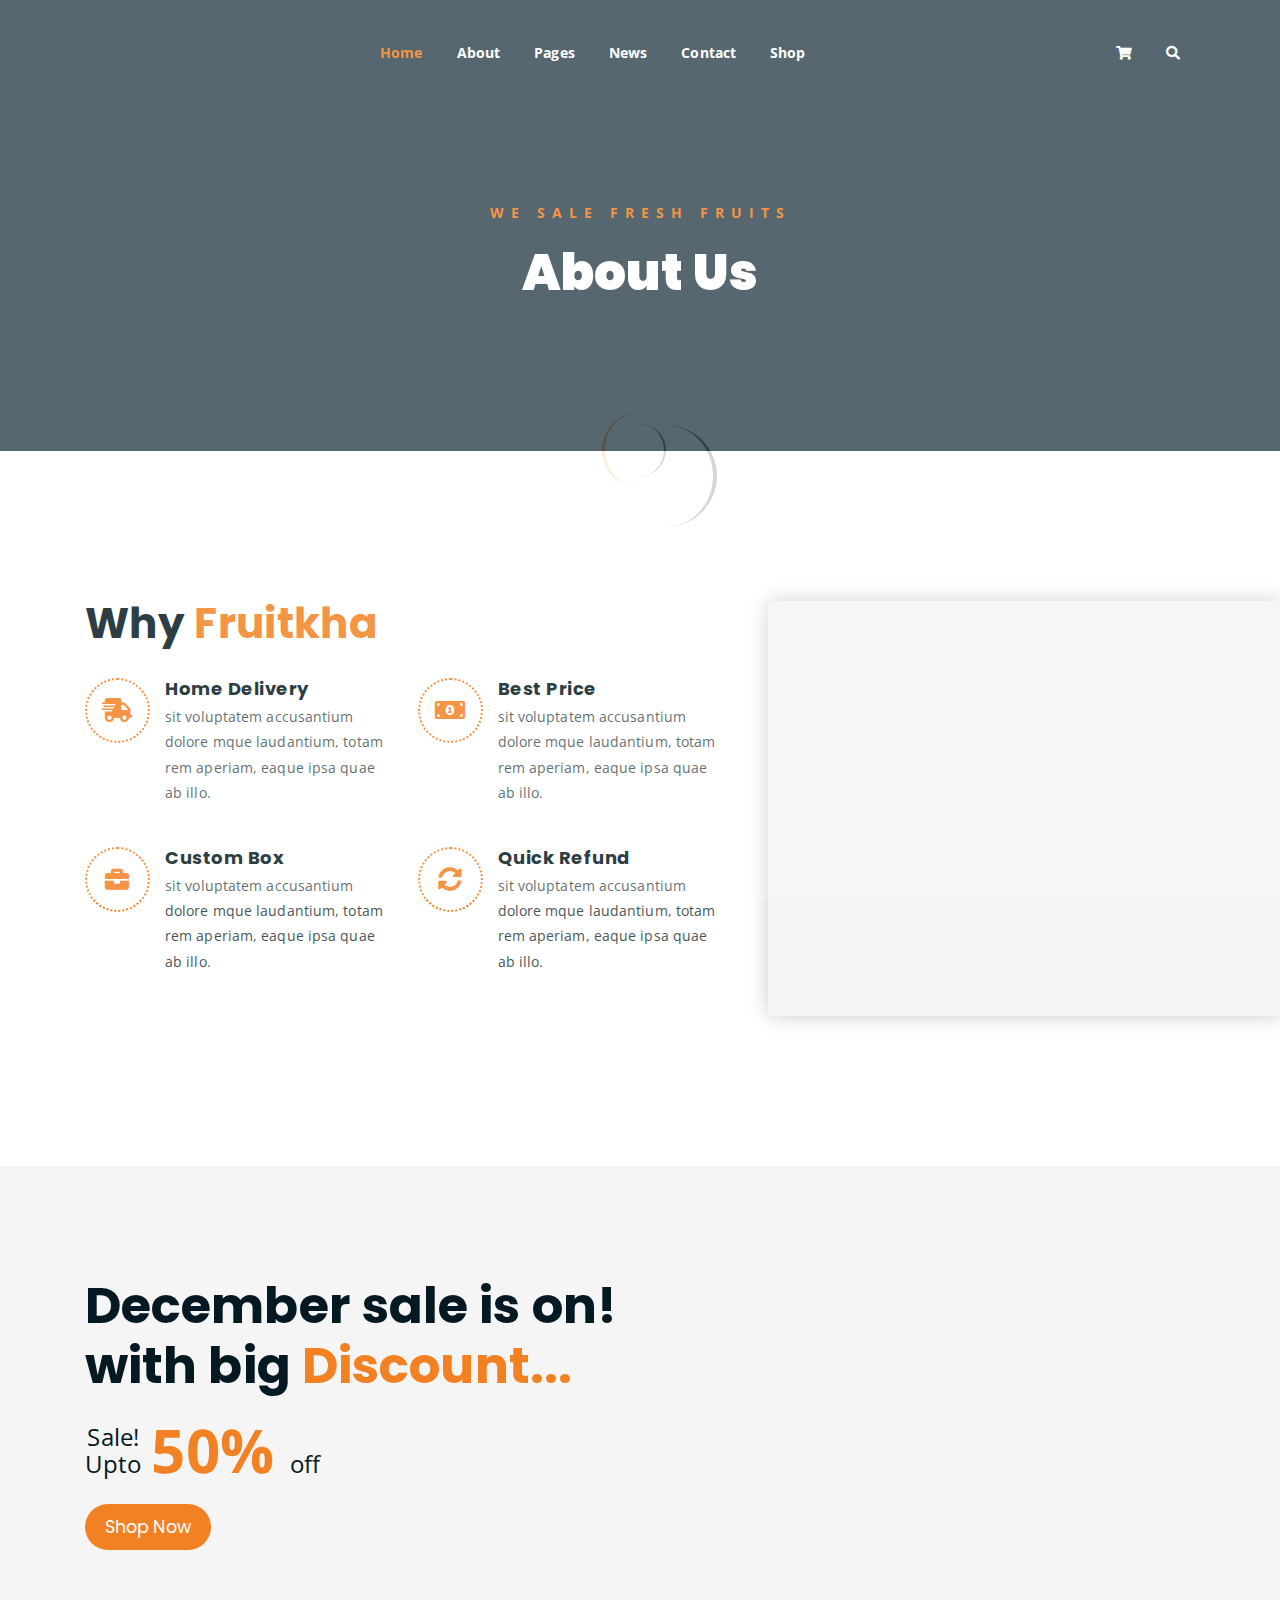
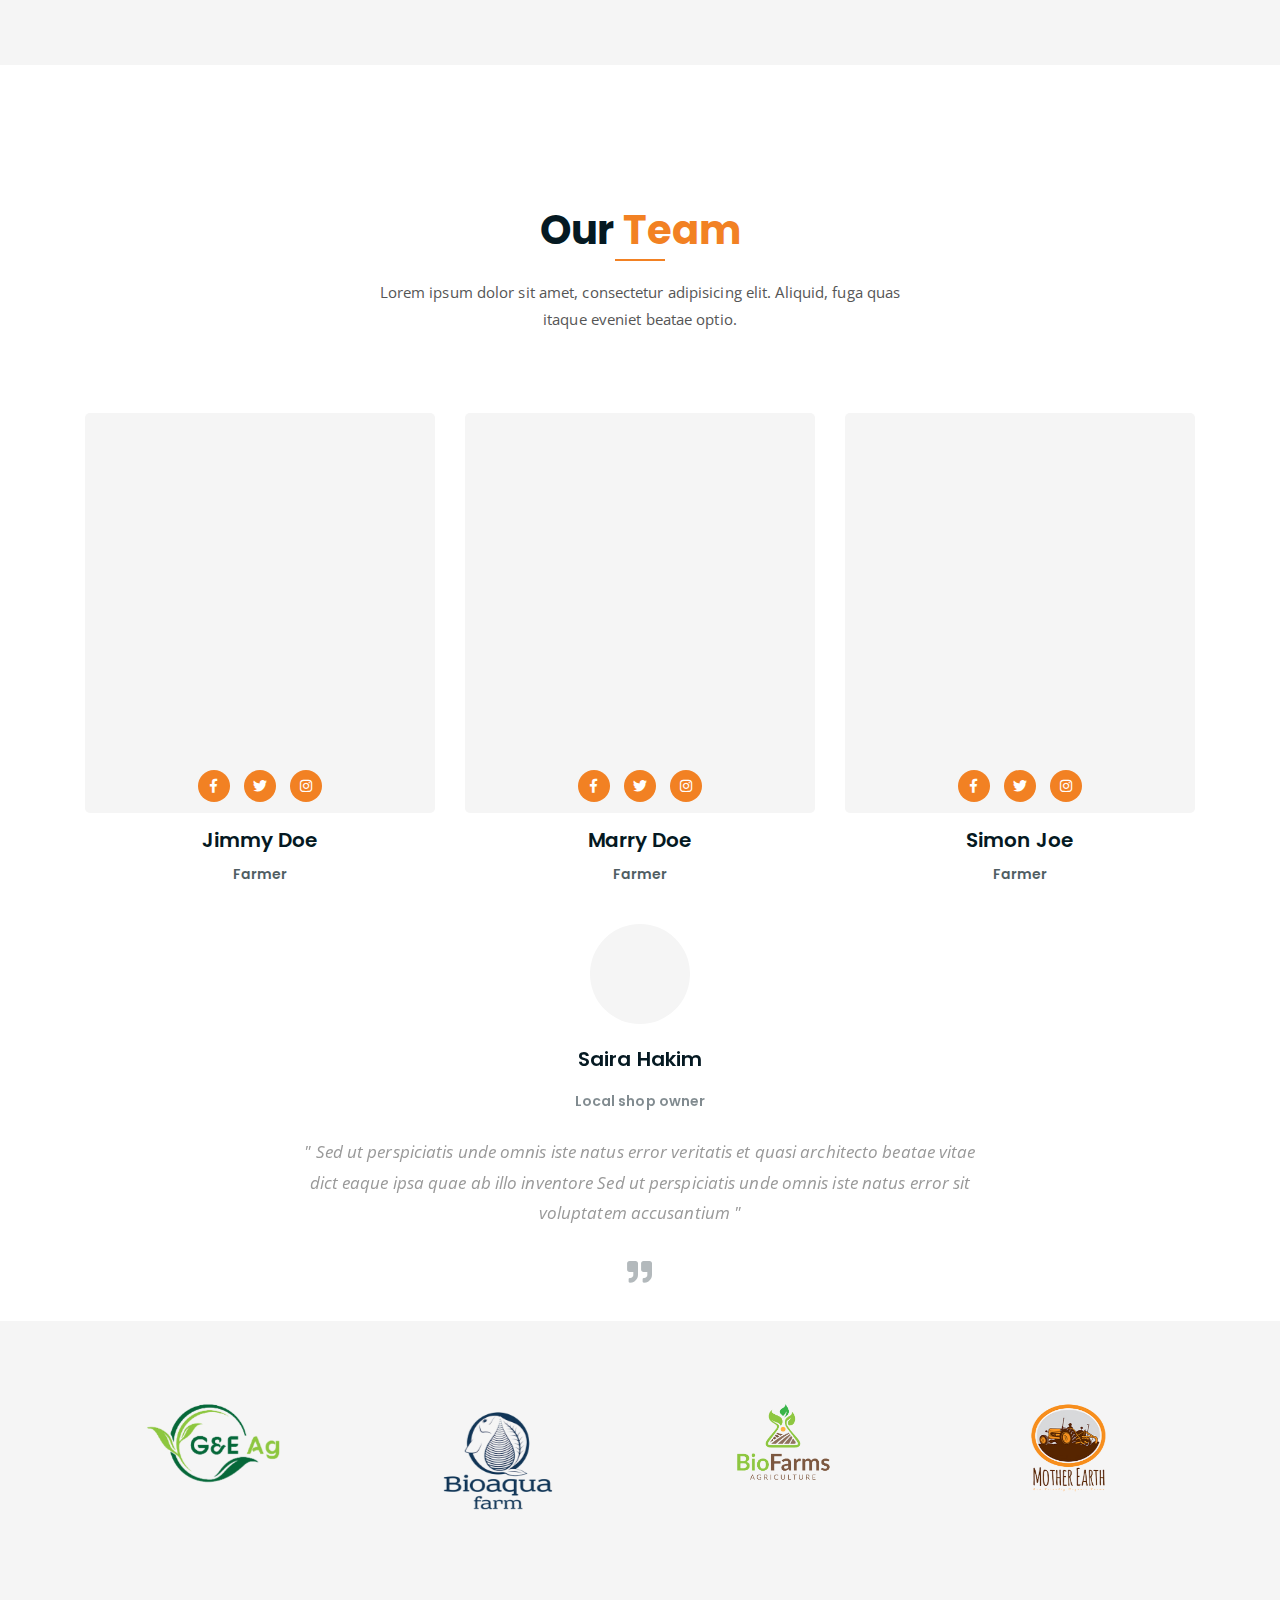
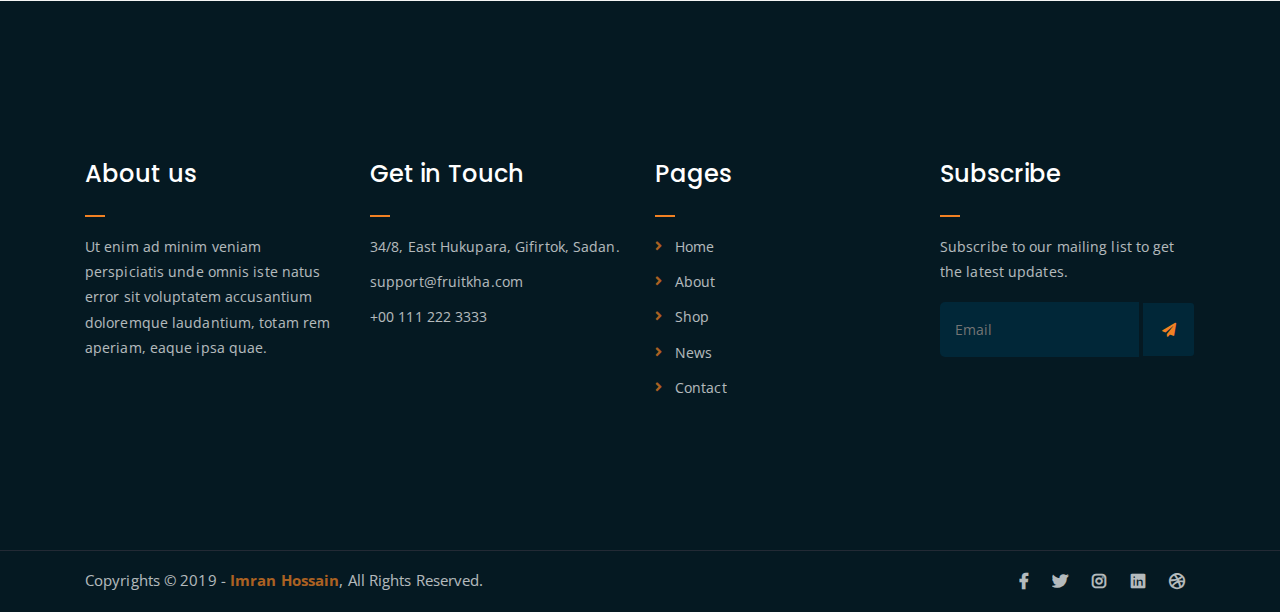
==== commit 5e681ca1: "Added home, gallery, promotion and about html files; not 100% finished" ====
--- a/HTML CSS/about.html
+++ b/HTML CSS/about.html
@@ -1,10 +1,12 @@
 <!DOCTYPE html>
 <html lang="en">
+
 <head>
 	<meta charset="UTF-8">
 	<meta http-equiv="X-UA-Compatible" content="IE=edge">
 	<meta name="viewport" content="width=device-width, initial-scale=1">
-	<meta name="description" content="Responsive Bootstrap4 Shop Template, Created by Imran Hossain from https://imransdesign.com/">
+	<meta name="description"
+		content="Responsive Bootstrap4 Shop Template, Created by Imran Hossain from https://imransdesign.com/">
 
 	<!-- title -->
 	<title>About</title>
@@ -32,16 +34,17 @@
 	<link rel="stylesheet" href="assets/css/responsive.css">
 
 </head>
+
 <body>
-	
+
 	<!--PreLoader-->
-    <div class="loader">
-        <div class="loader-inner">
-            <div class="circle"></div>
-        </div>
-    </div>
-    <!--PreLoader Ends-->
-	
+	<div class="loader">
+		<div class="loader-inner">
+			<div class="circle"></div>
+		</div>
+	</div>
+	<!--PreLoader Ends-->
+
 	<!-- header -->
 	<div class="top-header-area" id="sticker">
 		<div class="container">
@@ -60,10 +63,7 @@
 						<nav class="main-menu">
 							<ul>
 								<li class="current-list-item"><a href="#">Home</a>
-									<ul class="sub-menu">
-										<li><a href="index.html">Static Home</a></li>
-										<li><a href="index_2.html">Slider Home</a></li>
-									</ul>
+
 								</li>
 								<li><a href="about.html">About</a></li>
 								<li><a href="#">Pages</a>
@@ -94,8 +94,10 @@
 								</li>
 								<li>
 									<div class="header-icons">
-										<a class="shopping-cart" href="cart.html"><i class="fas fa-shopping-cart"></i></a>
-										<a class="mobile-hide search-bar-icon" href="#"><i class="fas fa-search"></i></a>
+										<a class="shopping-cart" href="cart.html"><i
+												class="fas fa-shopping-cart"></i></a>
+										<a class="mobile-hide search-bar-icon" href="#"><i
+												class="fas fa-search"></i></a>
 									</div>
 								</li>
 							</ul>
@@ -128,7 +130,7 @@
 		</div>
 	</div>
 	<!-- end search arewa -->
-	
+
 	<!-- breadcrumb-section -->
 	<div class="breadcrumb-section breadcrumb-bg">
 		<div class="container">
@@ -159,7 +161,8 @@
 									</div>
 									<div class="content">
 										<h3>Home Delivery</h3>
-										<p>sit voluptatem accusantium dolore mque laudantium, totam rem aperiam, eaque ipsa quae ab illo.</p>
+										<p>sit voluptatem accusantium dolore mque laudantium, totam rem aperiam, eaque
+											ipsa quae ab illo.</p>
 									</div>
 								</div>
 							</div>
@@ -170,7 +173,8 @@
 									</div>
 									<div class="content">
 										<h3>Best Price</h3>
-										<p>sit voluptatem accusantium dolore mque laudantium, totam rem aperiam, eaque ipsa quae ab illo.</p>
+										<p>sit voluptatem accusantium dolore mque laudantium, totam rem aperiam, eaque
+											ipsa quae ab illo.</p>
 									</div>
 								</div>
 							</div>
@@ -181,7 +185,8 @@
 									</div>
 									<div class="content">
 										<h3>Custom Box</h3>
-										<p>sit voluptatem accusantium dolore mque laudantium, totam rem aperiam, eaque ipsa quae ab illo.</p>
+										<p>sit voluptatem accusantium dolore mque laudantium, totam rem aperiam, eaque
+											ipsa quae ab illo.</p>
 									</div>
 								</div>
 							</div>
@@ -192,7 +197,8 @@
 									</div>
 									<div class="content">
 										<h3>Quick Refund</h3>
-										<p>sit voluptatem accusantium dolore mque laudantium, totam rem aperiam, eaque ipsa quae ab illo.</p>
+										<p>sit voluptatem accusantium dolore mque laudantium, totam rem aperiam, eaque
+											ipsa quae ab illo.</p>
 									</div>
 								</div>
 							</div>
@@ -206,12 +212,12 @@
 
 	<!-- shop banner -->
 	<section class="shop-banner">
-    	<div class="container">
-        	<h3>December sale is on! <br> with big <span class="orange-text">Discount...</span></h3>
-            <div class="sale-percent"><span>Sale! <br> Upto</span>50% <span>off</span></div>
-            <a href="shop.html" class="cart-btn btn-lg">Shop Now</a>
-        </div>
-    </section>
+		<div class="container">
+			<h3>December sale is on! <br> with big <span class="orange-text">Discount...</span></h3>
+			<div class="sale-percent"><span>Sale! <br> Upto</span>50% <span>off</span></div>
+			<a href="shop.html" class="cart-btn btn-lg">Shop Now</a>
+		</div>
+	</section>
 	<!-- end shop banner -->
 
 	<!-- team section -->
@@ -221,7 +227,8 @@
 				<div class="col-lg-8 offset-lg-2 text-center">
 					<div class="section-title">
 						<h3>Our <span class="orange-text">Team</span></h3>
-						<p>Lorem ipsum dolor sit amet, consectetur adipisicing elit. Aliquid, fuga quas itaque eveniet beatae optio.</p>
+						<p>Lorem ipsum dolor sit amet, consectetur adipisicing elit. Aliquid, fuga quas itaque eveniet
+							beatae optio.</p>
 					</div>
 				</div>
 			</div>
@@ -277,7 +284,9 @@
 							<div class="client-meta">
 								<h3>Saira Hakim <span>Local shop owner</span></h3>
 								<p class="testimonial-body">
-									" Sed ut perspiciatis unde omnis iste natus error veritatis et  quasi architecto beatae vitae dict eaque ipsa quae ab illo inventore Sed ut perspiciatis unde omnis iste natus error sit voluptatem accusantium "
+									" Sed ut perspiciatis unde omnis iste natus error veritatis et quasi architecto
+									beatae vitae dict eaque ipsa quae ab illo inventore Sed ut perspiciatis unde omnis
+									iste natus error sit voluptatem accusantium "
 								</p>
 								<div class="last-icon">
 									<i class="fas fa-quote-right"></i>
@@ -291,7 +300,9 @@
 							<div class="client-meta">
 								<h3>David Niph <span>Local shop owner</span></h3>
 								<p class="testimonial-body">
-									" Sed ut perspiciatis unde omnis iste natus error veritatis et  quasi architecto beatae vitae dict eaque ipsa quae ab illo inventore Sed ut perspiciatis unde omnis iste natus error sit voluptatem accusantium "
+									" Sed ut perspiciatis unde omnis iste natus error veritatis et quasi architecto
+									beatae vitae dict eaque ipsa quae ab illo inventore Sed ut perspiciatis unde omnis
+									iste natus error sit voluptatem accusantium "
 								</p>
 								<div class="last-icon">
 									<i class="fas fa-quote-right"></i>
@@ -305,7 +316,9 @@
 							<div class="client-meta">
 								<h3>Jacob Sikim <span>Local shop owner</span></h3>
 								<p class="testimonial-body">
-									" Sed ut perspiciatis unde omnis iste natus error veritatis et  quasi architecto beatae vitae dict eaque ipsa quae ab illo inventore Sed ut perspiciatis unde omnis iste natus error sit voluptatem accusantium "
+									" Sed ut perspiciatis unde omnis iste natus error veritatis et quasi architecto
+									beatae vitae dict eaque ipsa quae ab illo inventore Sed ut perspiciatis unde omnis
+									iste natus error sit voluptatem accusantium "
 								</p>
 								<div class="last-icon">
 									<i class="fas fa-quote-right"></i>
@@ -354,7 +367,8 @@
 				<div class="col-lg-3 col-md-6">
 					<div class="footer-box about-widget">
 						<h2 class="widget-title">About us</h2>
-						<p>Ut enim ad minim veniam perspiciatis unde omnis iste natus error sit voluptatem accusantium doloremque laudantium, totam rem aperiam, eaque ipsa quae.</p>
+						<p>Ut enim ad minim veniam perspiciatis unde omnis iste natus error sit voluptatem accusantium
+							doloremque laudantium, totam rem aperiam, eaque ipsa quae.</p>
 					</div>
 				</div>
 				<div class="col-lg-3 col-md-6">
@@ -393,13 +407,14 @@
 		</div>
 	</div>
 	<!-- end footer -->
-	
+
 	<!-- copyright -->
 	<div class="copyright">
 		<div class="container">
 			<div class="row">
 				<div class="col-lg-6 col-md-12">
-					<p>Copyrights &copy; 2019 - <a href="https://imransdesign.com/">Imran Hossain</a>,  All Rights Reserved.</p>
+					<p>Copyrights &copy; 2019 - <a href="https://imransdesign.com/">Imran Hossain</a>, All Rights
+						Reserved.</p>
 				</div>
 				<div class="col-lg-6 text-right col-md-12">
 					<div class="social-icons">
@@ -416,7 +431,7 @@
 		</div>
 	</div>
 	<!-- end copyright -->
-	
+
 	<!-- jquery -->
 	<script src="assets/js/jquery-1.11.3.min.js"></script>
 	<!-- bootstrap -->
@@ -439,4 +454,5 @@
 	<script src="assets/js/main.js"></script>
 
 </body>
+
 </html>--- a/HTML CSS/assets/css/main.css
+++ b/HTML CSS/assets/css/main.css
@@ -1373,6 +1373,13 @@
 # Hero Styles
 
 ----------------------------------------------------------------------------- */
+.hero-bg-promotion{
+  background-image: url(../img/bg-promotion.jpg);
+  background-size:  cover;
+  background-position: center;
+  background-attachment: fixed;
+}
+
 .hero-bg-gallery{
   background-image: url(../img/bg.png);
   background-size:  cover;
@@ -2466,11 +2473,13 @@
 
 .single-product-item {
   margin-bottom: 30px;
+  /* padding-bottom : 30px; */
+  /* margin-bottom: auto; */
 }
 
 .product-image {
   padding: 30px;
-  padding-bottom: 0;
+  /* padding-bottom: 0; */
 }
 /* .product-image img {
   width: 90%;
@@ -2833,3 +2842,33 @@
   vertical-align: middle;
   width: 100%;
 }
+
+/* .table {
+	display: table;  
+	margin: 0 auto;
+} */
+
+.horizontal-products{
+  /* display:flex; */
+  list-style: none;
+  
+  display: table;
+  height: 680px;
+  display:flex;
+  /* flex-direction: column; */
+  align-items: center;
+  /* justify-content: center; */
+
+}
+#horizontal-products{
+  /* display:flex; */
+  list-style: none;
+  
+  display: table;
+  height: 680px;
+  display:flex;
+  /* flex-direction: column; */
+  align-items: center;
+  /* justify-content: center; */
+
+}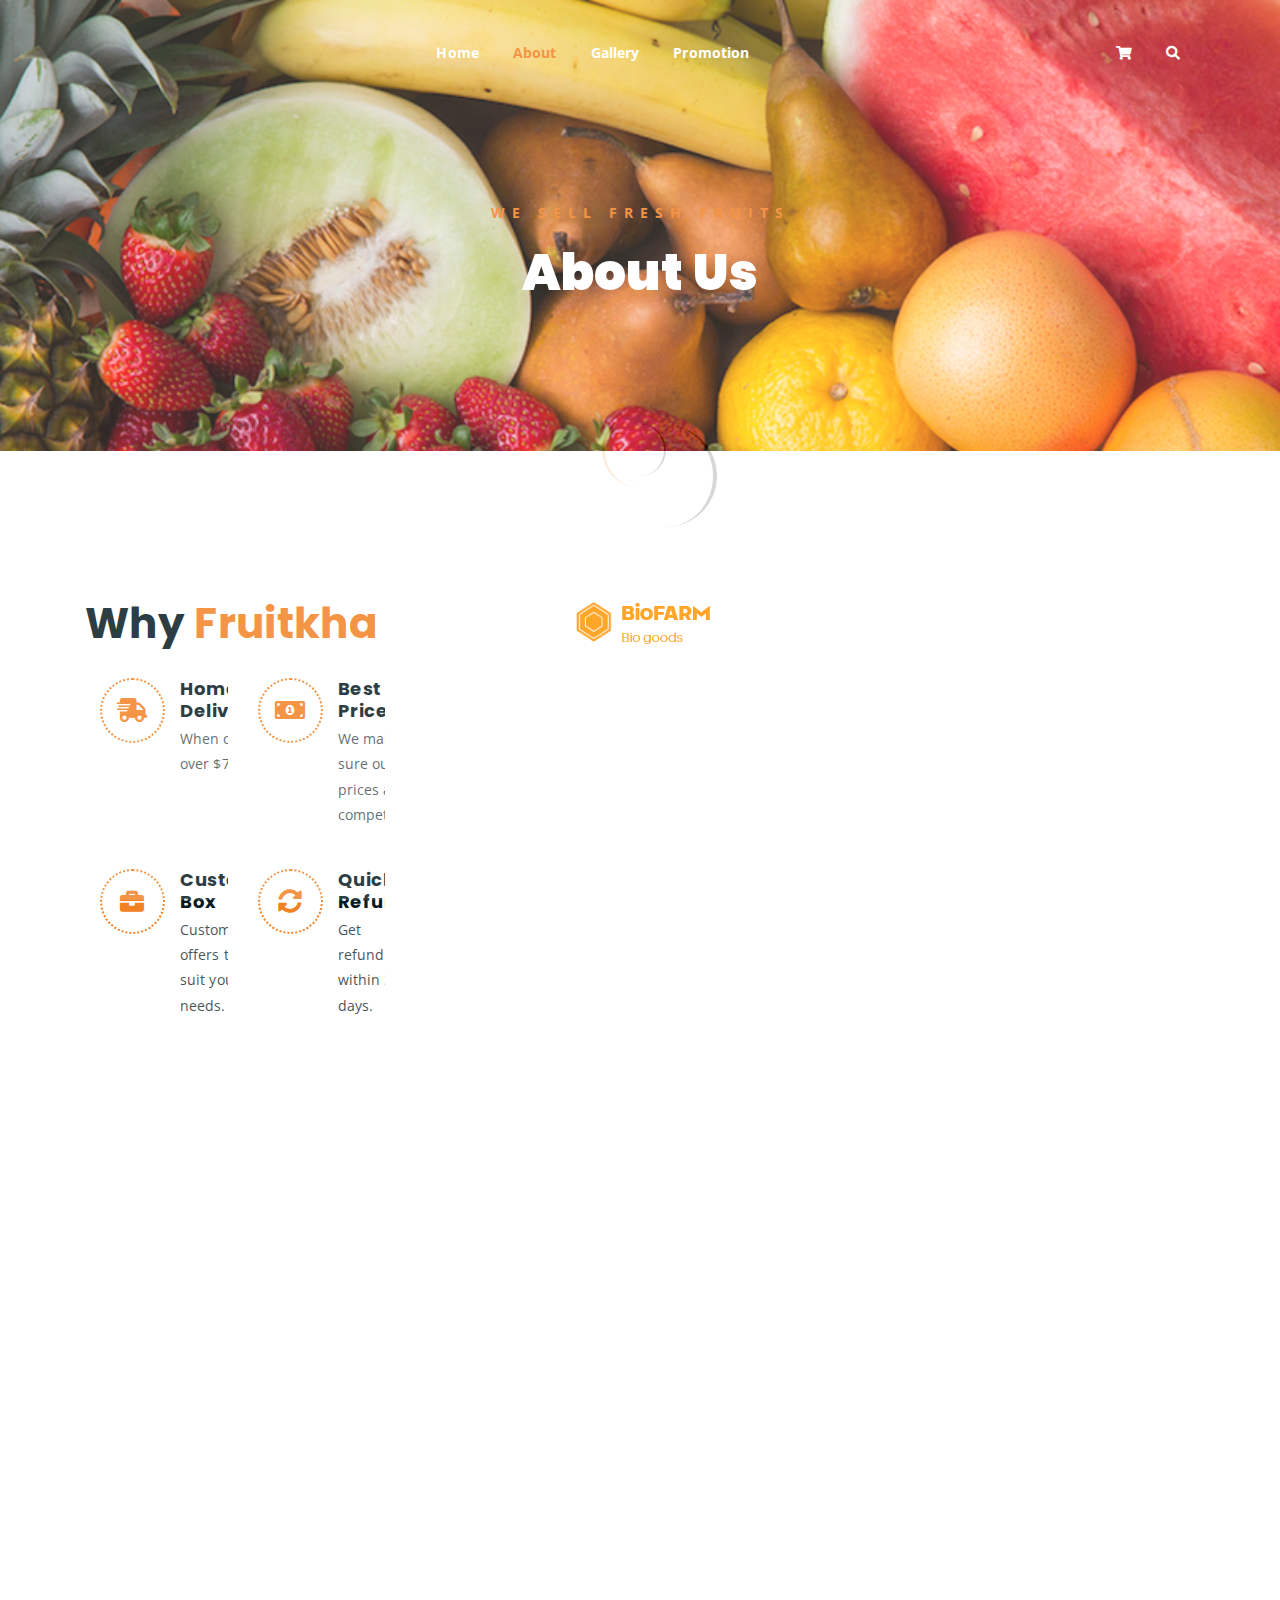
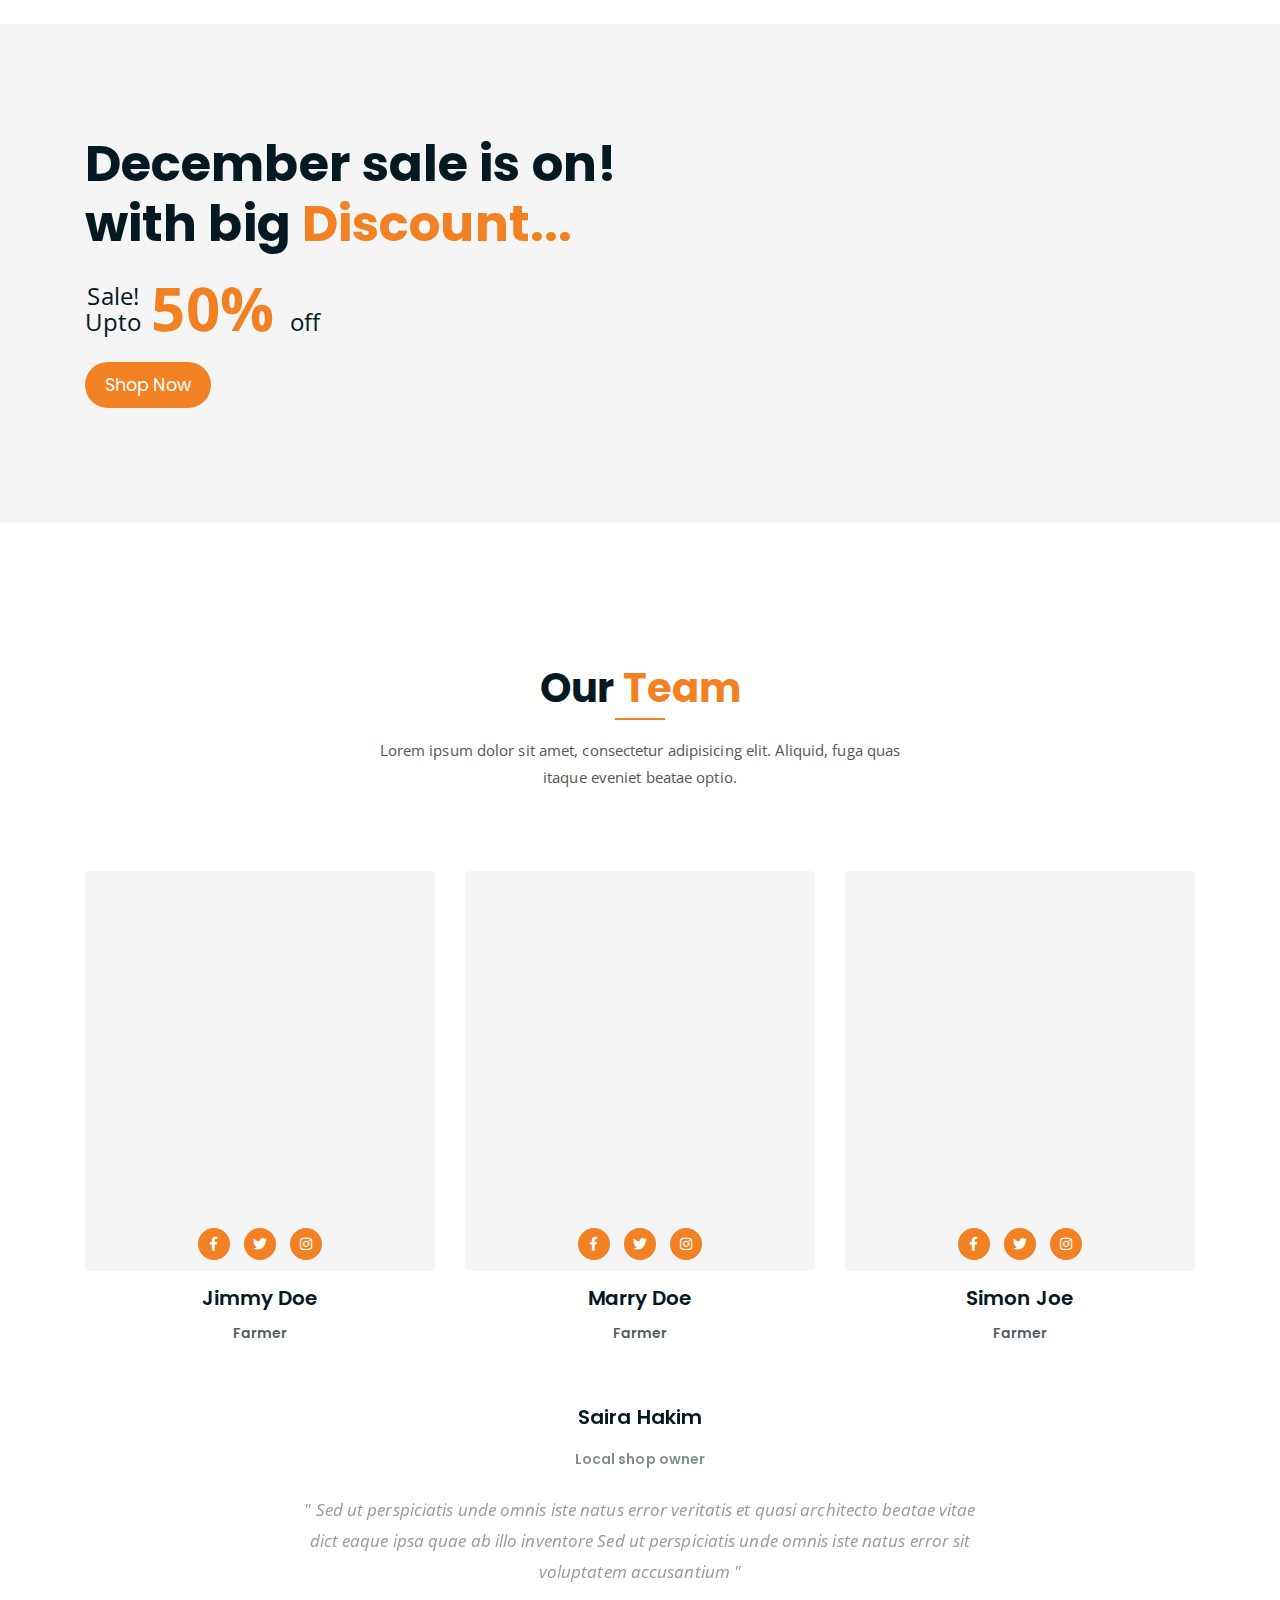
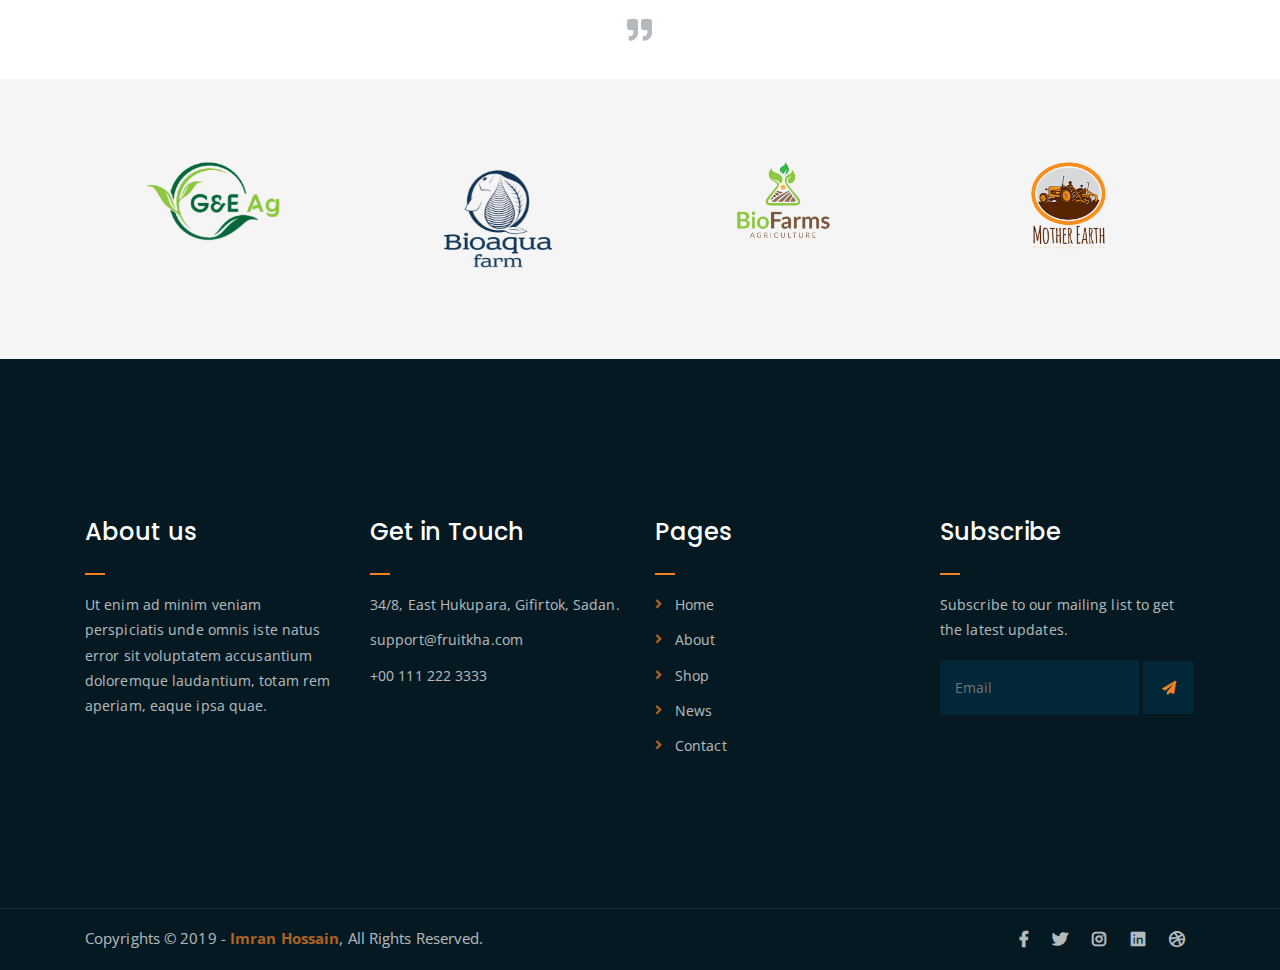
==== commit 5e351bdd: "HTML for home, about, gallery and promotion is modified, v0.8" ====
--- a/HTML CSS/about.html
+++ b/HTML CSS/about.html
@@ -62,36 +62,11 @@
 						<!-- menu start -->
 						<nav class="main-menu">
 							<ul>
-								<li class="current-list-item"><a href="#">Home</a>
-
+								<li><a href="index.html">Home</a></li>
+								<li class="current-list-item"><a href="about.html">About</a>
 								</li>
-								<li><a href="about.html">About</a></li>
-								<li><a href="#">Pages</a>
-									<ul class="sub-menu">
-										<li><a href="404.html">404 page</a></li>
-										<li><a href="about.html">About</a></li>
-										<li><a href="cart.html">Cart</a></li>
-										<li><a href="checkout.html">Check Out</a></li>
-										<li><a href="contact.html">Contact</a></li>
-										<li><a href="news.html">News</a></li>
-										<li><a href="shop.html">Shop</a></li>
-									</ul>
-								</li>
-								<li><a href="news.html">News</a>
-									<ul class="sub-menu">
-										<li><a href="news.html">News</a></li>
-										<li><a href="single-news.html">Single News</a></li>
-									</ul>
-								</li>
-								<li><a href="contact.html">Contact</a></li>
-								<li><a href="shop.html">Shop</a>
-									<ul class="sub-menu">
-										<li><a href="shop.html">Shop</a></li>
-										<li><a href="checkout.html">Check Out</a></li>
-										<li><a href="single-product.html">Single Product</a></li>
-										<li><a href="cart.html">Cart</a></li>
-									</ul>
-								</li>
+								<li><a href="gallery.html">Gallery</a></li>
+								<li><a href="promotion.html">Promotion</a></li>
 								<li>
 									<div class="header-icons">
 										<a class="shopping-cart" href="cart.html"><i
@@ -137,7 +112,7 @@
 			<div class="row">
 				<div class="col-lg-8 offset-lg-2 text-center">
 					<div class="breadcrumb-text">
-						<p>We sale fresh fruits</p>
+						<p>We sell fresh fruits</p>
 						<h1>About Us</h1>
 					</div>
 				</div>
@@ -151,62 +126,60 @@
 		<div class="container">
 			<div class="row">
 				<div class="col-lg-7">
-					<div class="featured-text">
-						<h2 class="pb-3">Why <span class="orange-text">Fruitkha</span></h2>
-						<div class="row">
-							<div class="col-lg-6 col-md-6 mb-4 mb-md-5">
-								<div class="list-box d-flex">
-									<div class="list-icon">
-										<i class="fas fa-shipping-fast"></i>
-									</div>
-									<div class="content">
-										<h3>Home Delivery</h3>
-										<p>sit voluptatem accusantium dolore mque laudantium, totam rem aperiam, eaque
-											ipsa quae ab illo.</p>
-									</div>
-								</div>
-							</div>
-							<div class="col-lg-6 col-md-6 mb-5 mb-md-5">
-								<div class="list-box d-flex">
-									<div class="list-icon">
-										<i class="fas fa-money-bill-alt"></i>
-									</div>
-									<div class="content">
-										<h3>Best Price</h3>
-										<p>sit voluptatem accusantium dolore mque laudantium, totam rem aperiam, eaque
-											ipsa quae ab illo.</p>
-									</div>
-								</div>
-							</div>
-							<div class="col-lg-6 col-md-6 mb-5 mb-md-5">
-								<div class="list-box d-flex">
-									<div class="list-icon">
-										<i class="fas fa-briefcase"></i>
-									</div>
-									<div class="content">
-										<h3>Custom Box</h3>
-										<p>sit voluptatem accusantium dolore mque laudantium, totam rem aperiam, eaque
-											ipsa quae ab illo.</p>
-									</div>
-								</div>
-							</div>
-							<div class="col-lg-6 col-md-6">
-								<div class="list-box d-flex">
-									<div class="list-icon">
-										<i class="fas fa-sync-alt"></i>
-									</div>
-									<div class="content">
-										<h3>Quick Refund</h3>
-										<p>sit voluptatem accusantium dolore mque laudantium, totam rem aperiam, eaque
-											ipsa quae ab illo.</p>
-									</div>
-								</div>
-							</div>
-						</div>
-					</div>
-				</div>
-			</div>
-		</div>
+					<div class="LOGO-featured"><img src="assets/img/LOGO.png" style="float : right"></div>
+					<div class=" featured-text"></div>
+					<h2 class="pb-3">Why <span class="orange-text">Fruitkha</span></h2>
+					<div class="row">
+						<div class="col-lg-6 col-md-6 mb-4 mb-md-5">
+							<div class="list-box d-flex">
+								<div class="list-icon">
+									<i class="fas fa-shipping-fast"></i>
+								</div>
+								<div class="content">
+									<h3>Home Delivery</h3>
+									<p>When order over $75.</p>
+								</div>
+							</div>
+						</div>
+						<div class="col-lg-6 col-md-6 mb-5 mb-md-5">
+							<div class="list-box d-flex">
+								<div class="list-icon">
+									<i class="fas fa-money-bill-alt"></i>
+								</div>
+								<div class="content">
+									<h3>Best Price</h3>
+									<p>We make sure our prices are competitive.</p>
+								</div>
+							</div>
+						</div>
+						<div class="col-lg-6 col-md-6 mb-5 mb-md-5">
+							<div class="list-box d-flex">
+								<div class="list-icon">
+									<i class="fas fa-briefcase"></i>
+								</div>
+								<div class="content">
+									<h3>Custom Box</h3>
+									<p>Customizable offers
+										that suit your needs.</p>
+								</div>
+							</div>
+						</div>
+						<div class="col-lg-6 col-md-6">
+							<div class="list-box d-flex">
+								<div class="list-icon">
+									<i class="fas fa-sync-alt"></i>
+								</div>
+								<div class="content">
+									<h3>Quick Refund</h3>
+									<p>Get refund within 3 days.</p>
+								</div>
+							</div>
+						</div>
+					</div>
+				</div>
+			</div>
+		</div>
+	</div>
 	</div>
 	<!-- end featured section -->
 
--- a/HTML CSS/assets/css/main.css
+++ b/HTML CSS/assets/css/main.css
@@ -483,7 +483,7 @@
 }
 
 .breadcrumb-bg {
-  background-image: url(../img/breadcrumb-bg.jpg);
+  background-image: url(../img/bg.png);
 }
 
 .breadcrumb-text p {
@@ -520,7 +520,8 @@
   content: "";
   background-color: #07212e;
   z-index: -1;
-  opacity: 0.8;
+  /* opacity: 0.8; */
+  opacity : 0.0;
 }
 
 /* -----------------------------------------------------------------------------
@@ -1648,27 +1649,27 @@
 
 ----------------------------------------------------------------------------- */
 .news-bg-1 {
-  background-image: url(../img/latest-news/news-bg-1.jpg);
+  background-image: url(../img/latest-news/news-bg-1.png);
 }
 
 .news-bg-2 {
-  background-image: url(../img/latest-news/news-bg-2.jpg);
+  background-image: url(../img/latest-news/news-bg-2.png);
 }
 
 .news-bg-3 {
-  background-image: url(../img/latest-news/news-bg-3.jpg);
+  background-image: url(../img/latest-news/news-bg-3.png);
 }
 
 .news-bg-4 {
-  background-image: url(../img/latest-news/news-bg-4.jpg);
+  background-image: url(../img/latest-news/news-bg-4.png);
 }
 
 .news-bg-5 {
-  background-image: url(../img/latest-news/news-bg-5.jpg);
+  background-image: url(../img/latest-news/news-bg-5.png);
 }
 
 .news-bg-6 {
-  background-image: url(../img/latest-news/news-bg-6.jpg);
+  background-image: url(../img/latest-news/news-bg-6.png);
 }
 
 .latest-news-bg {
@@ -2209,12 +2210,12 @@
   /* margin-top : 40px; */
   float: right;
   /* /* height : 450px; * */
-  height : 100%;
+  height : 450px;
   width : 447px;
   margin-bottom : 10px;
-  position : relative;
-  /* top : 1px;
-  bottom : 2px; */
+  position : abs;
+  /* /* top : 1px;* */
+  bottom : 2px; 
 
 }
 /* -----------------------------------------------------------------------------
@@ -2228,15 +2229,20 @@
 }
 
 .feature-bg:after {
-  background-image: url(../img/feature-bg.jpg);
+  background-image: url(../img/LOGO.png);
+  /* position: relative; */
   position: absolute;
+  /* float : right; */
   right: 0;
   top: 0;
-  width: 40%;
-  height: 100%;
+  /* width: 40%;
+  height: 100%; */
+  width: 100%;
+  height: auto;
   content: "";
   background-size: cover;
   background-position: center;
+  /* float : right; */
   border-top-left-radius: 5px;
   -webkit-box-shadow: 0 0 20px #cacaca;
   box-shadow: 0 0 20px #cacaca;
@@ -2871,4 +2877,14 @@
   align-items: center;
   /* justify-content: center; */
 
+}
+
+.LOGO-featured{
+display : flex;
+display : inline;
+  height : 873px;
+  width : 320px;
+  background-size : cover;
+  float : right;
+
 }